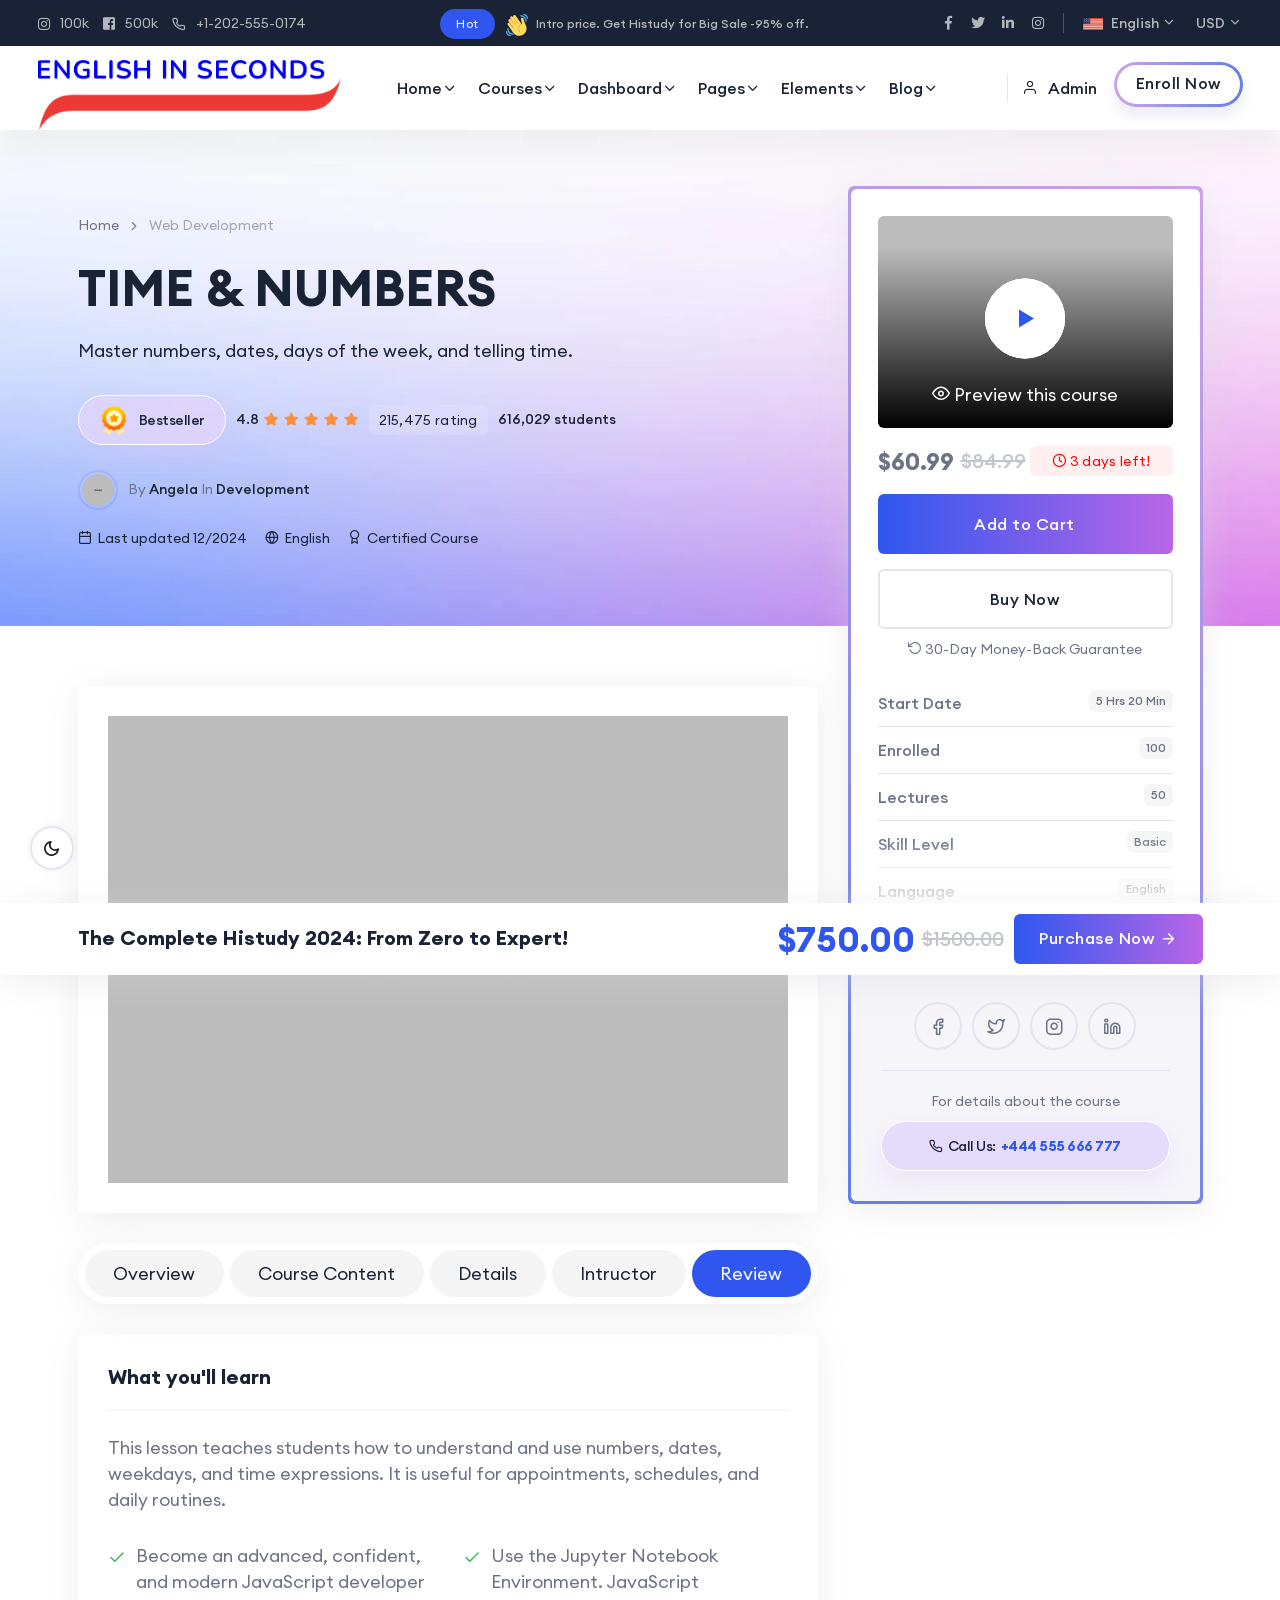
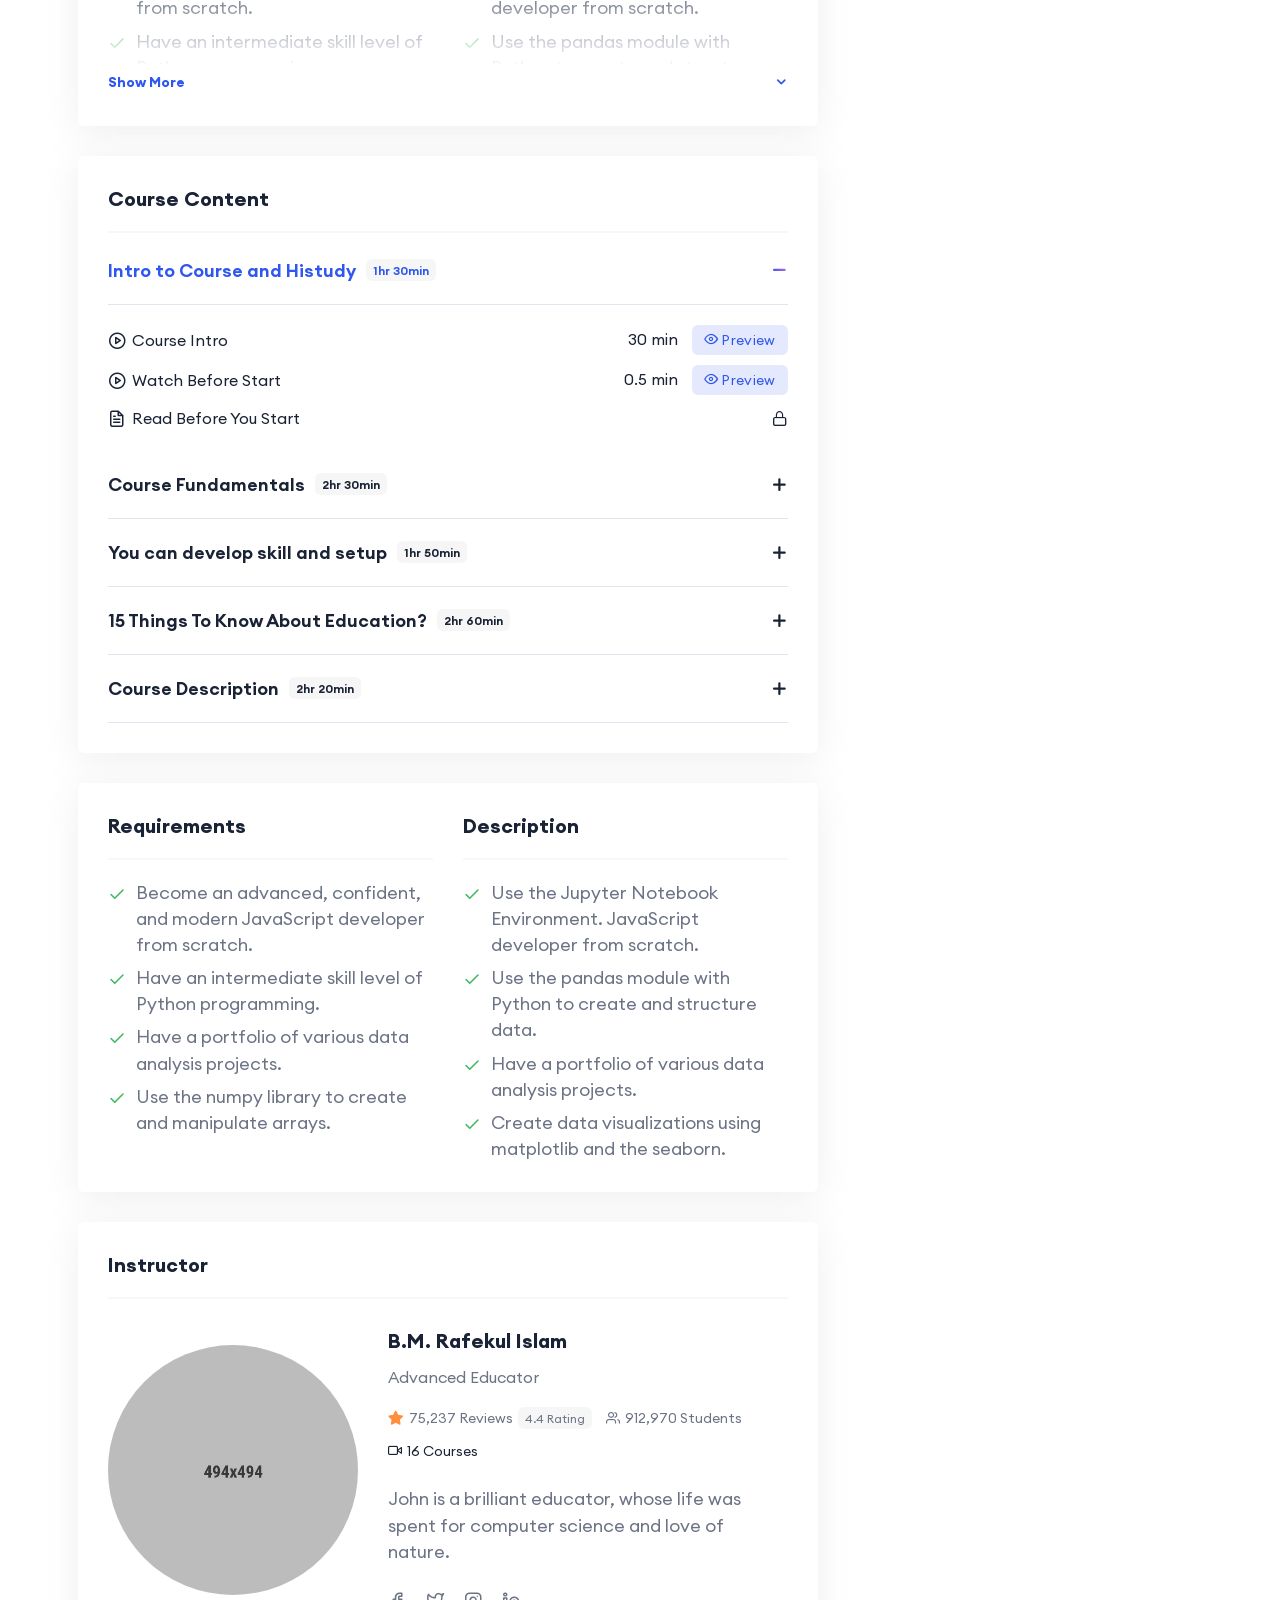
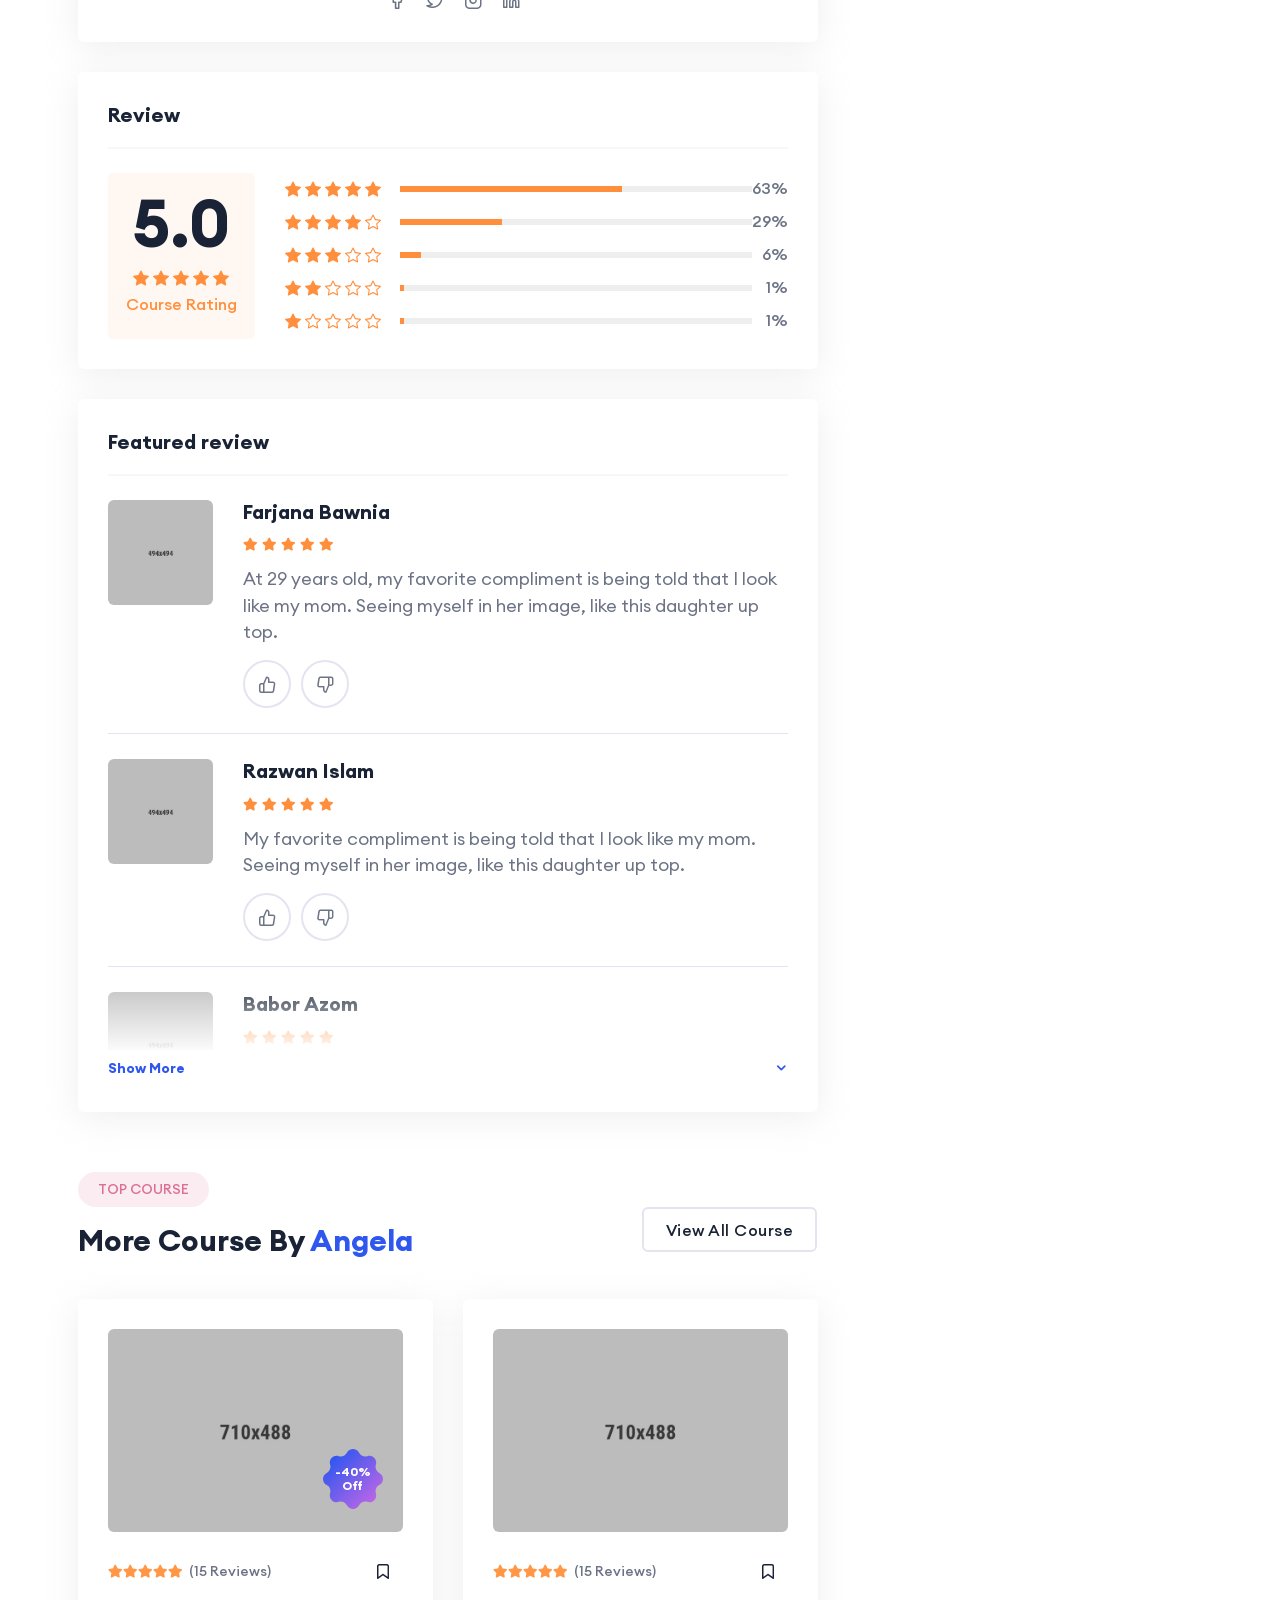
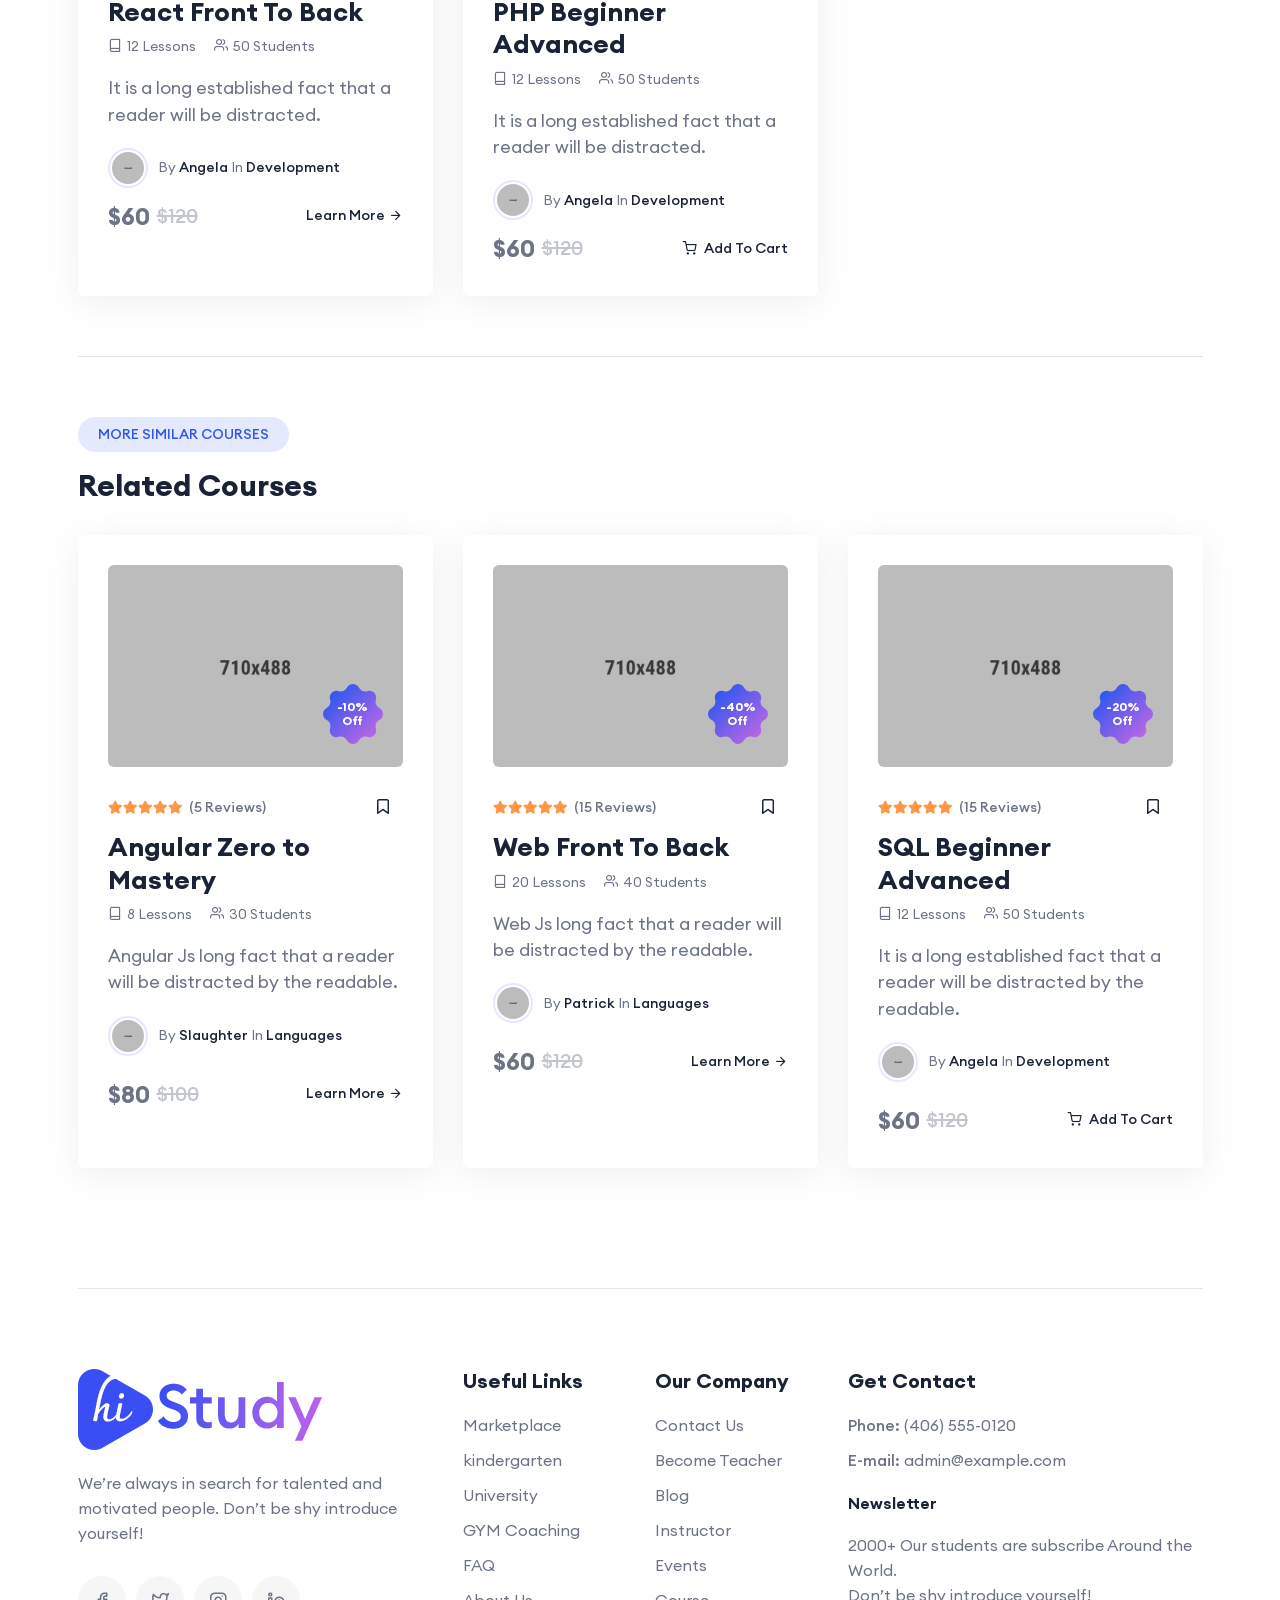
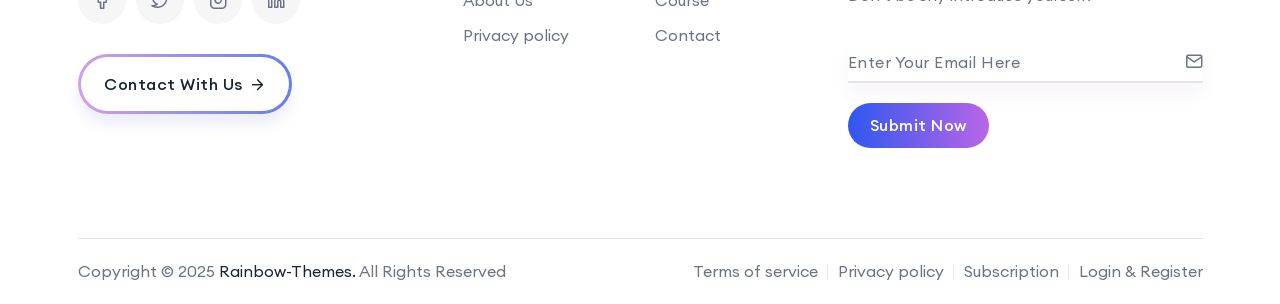
==== course-details.html @ e80c464a "0.0.0.3" ====
<!DOCTYPE html>
<html lang="en">

<head>
    <meta charset="utf-8">
    <meta http-equiv="x-ua-compatible" content="ie=edge">
    <title>Home - EIN</title>
    <meta name="robots" content="noindex, follow">
    <meta name="description" content="">
    <meta name="viewport" content="width=device-width, initial-scale=1, shrink-to-fit=no">

    <!-- Favicon -->
    <link rel="apple-touch-icon-precomposed" type="image/x-icon" href="assets/images/favicons/512.png" sizes="512x512" />
	<link rel="apple-touch-icon-precomposed" type="image/x-icon" href="assets/images/favicons/256.png" sizes="256x256" />
	<link rel="apple-touch-icon-precomposed" type="image/x-icon" href="assets/images/favicons/128.png" sizes="128x128" />
	<link rel="apple-touch-icon-precomposed" type="image/x-icon" href="assets/images/favicons/64.png" sizes="64x64" />
	<link rel="icon" type="image/png" href="assets/images/favicons/favicon.png" sizes="32x32">

    <!-- CSS
	============================================ -->
    <link rel="stylesheet" href="assets/css/vendor/bootstrap.min.css">
    <link rel="stylesheet" href="assets/css/vendor/slick.css">
    <link rel="stylesheet" href="assets/css/vendor/slick-theme.css">
    <link rel="stylesheet" href="assets/css/plugins/sal.css">
    <link rel="stylesheet" href="assets/css/plugins/feather.css">
    <link rel="stylesheet" href="assets/css/plugins/fontawesome.min.css">
    <link rel="stylesheet" href="assets/css/plugins/euclid-circulara.css">
    <link rel="stylesheet" href="assets/css/plugins/swiper.css">
    <link rel="stylesheet" href="assets/css/plugins/odometer.css">
    <link rel="stylesheet" href="assets/css/plugins/animation.css">
    <link rel="stylesheet" href="assets/css/plugins/bootstrap-select.min.css">
    <link rel="stylesheet" href="assets/css/plugins/jquery-ui.css">
    <link rel="stylesheet" href="assets/css/plugins/magnigy-popup.min.css">
    <link rel="stylesheet" href="assets/css/plugins/plyr.css">
    <link rel="stylesheet" href="assets/css/plugins/jodit.min.css">

    <link rel="stylesheet" href="assets/css/styles.css">
</head>

<body>

    <div id="my_switcher" class="my_switcher">
        <ul>
            <li>
                <a href="javascript: void(0);" data-theme="light" class="setColor light">
                    <img src="assets/images/about/sun-01.svg" alt="Sun images"><span title="Light Mode"> Light</span>
                </a>
            </li>
            <li>
                <a href="javascript: void(0);" data-theme="dark" class="setColor dark">
                    <img src="assets/images/about/vector.svg" alt="Vector Images"><span title="Dark Mode"> Dark</span>
                </a>
            </li>
        </ul>
    </div>

    <!-- Start Header Area -->
    <header class="rbt-header rbt-header-10">
        <div class="rbt-sticky-placeholder"></div>

        <!-- Start Header Top  -->
        <div class="rbt-header-top rbt-header-top-1 header-space-betwween bg-not-transparent bg-color-darker top-expended-activation">
            <div class="container-fluid">
                <div class="top-expended-wrapper">
                    <div class="top-expended-inner rbt-header-sec align-items-center ">
                        <div class="rbt-header-sec-col rbt-header-left d-none d-xl-block">
                            <div class="rbt-header-content">
                                <!-- Start Header Information List  -->
                                <div class="header-info">
                                    <ul class="rbt-information-list">
                                        <li>
                                            <a href="#"><i class="fab fa-instagram"></i>100k <span class="d-none d-xxl-block">Followers</span></a>
                                        </li>
                                        <li>
                                            <a href="#"><i class="fab fa-facebook-square"></i>500k <span class="d-none d-xxl-block">Followers</span></a>
                                        </li>
                                        <li>
                                            <a href="#"><i class="feather-phone"></i>+1-202-555-0174</a>
                                        </li>
                                    </ul>
                                </div>
                                <!-- End Header Information List  -->
                            </div>
                        </div>
                        <div class="rbt-header-sec-col rbt-header-center">
                            <div class="rbt-header-content justify-content-start justify-content-xl-center">
                                <div class="header-info">
                                    <div class="rbt-header-top-news">
                                        <div class="inner">
                                            <div class="content">
                                                <span class="rbt-badge variation-02 bg-color-primary color-white radius-round">Hot</span>
                                                <span class="news-text"><img src="assets/images/icons/hand-emojji.svg" alt="Hand Emojji Images"> Intro price. Get Histudy for Big Sale -95% off.</span>
                                            </div>
                                        </div>
                                    </div>
                                </div>
                            </div>
                        </div>
                        <div class="rbt-header-sec-col rbt-header-right mt_md--10 mt_sm--10">
                            <div class="rbt-header-content justify-content-start justify-content-lg-end">
                                <div class="header-info d-none d-xl-block">
                                    <ul class="social-share-transparent">
                                        <li>
                                            <a href="#"><i class="fab fa-facebook-f"></i></a>
                                        </li>
                                        <li>
                                            <a href="#"><i class="fab fa-twitter"></i></a>
                                        </li>
                                        <li>
                                            <a href="#"><i class="fab fa-linkedin-in"></i></a>
                                        </li>
                                        <li>
                                            <a href="#"><i class="fab fa-instagram"></i></a>
                                        </li>
                                    </ul>
                                </div>

                                <div class="rbt-separator d-none d-xl-block"></div>

                                <div class="header-info">
                                    <ul class="rbt-dropdown-menu switcher-language">
                                        <li class="has-child-menu">
                                            <a href="#">
                                                <img class="left-image" src="assets/images/icons/en-us.png" alt="Language Images">
                                                <span class="menu-item">English</span>
                                                <i class="right-icon feather-chevron-down"></i>
                                            </a>
                                            <ul class="sub-menu">
                                                <li>
                                                    <a href="#">
                                                        <img class="left-image" src="assets/images/icons/fr.png" alt="Language Images">
                                                        <span class="menu-item">Français</span>
                                                    </a>
                                                </li>
                                                <li>
                                                    <a href="#">
                                                        <img class="left-image" src="assets/images/icons/de.png" alt="Language Images">
                                                        <span class="menu-item">Deutsch</span>
                                                    </a>
                                                </li>
                                            </ul>
                                        </li>
                                    </ul>
                                </div>

                                <div class="header-info">
                                    <ul class="rbt-dropdown-menu currency-menu">
                                        <li class="has-child-menu">
                                            <a href="#">
                                                <span class="menu-item">USD</span>
                                                <i class="right-icon feather-chevron-down"></i>
                                            </a>
                                            <ul class="sub-menu hover-reverse">
                                                <li>
                                                    <a href="#">
                                                        <span class="menu-item">EUR</span>
                                                    </a>
                                                </li>
                                                <li>
                                                    <a href="#">
                                                        <span class="menu-item">GBP</span>
                                                    </a>
                                                </li>
                                            </ul>
                                        </li>
                                    </ul>
                                </div>
                            </div>
                        </div>
                    </div>
                    <div class="header-info">
                        <div class="top-bar-expended d-block d-lg-none">
                            <button class="topbar-expend-button rbt-round-btn"><i class="feather-plus"></i></button>
                        </div>
                    </div>
                </div>
            </div>
        </div>
        <!-- End Header Top  -->
        <div class="rbt-header-wrapper header-space-betwween header-sticky">
            <div class="container-fluid">
                <div class="mainbar-row rbt-navigation-center align-items-center">
                    <div class="header-left rbt-header-content">
                        <div class="header-info">
                            <div class="logo logo-dark">
                                <a href="index.html">
                                    <img src="assets/images/logo.png" alt="Education Logo Images">
                                </a>
                            </div>

                            <div class="logo d-none logo-light">
                                <a href="index.html">
                                    <img src="assets/images/dark/logo/logo-light.png" alt="Education Logo Images">
                                </a>
                            </div>
                        </div>
                    </div>

                    <div class="rbt-main-navigation d-none d-xl-block">
                        <nav class="mainmenu-nav">
                            <ul class="mainmenu">
                                <li class="with-megamenu has-menu-child-item position-static">
                                    <a href="#">Home <i class="feather-chevron-down"></i></a>
                                    <!-- Start Mega Menu  -->
                                    <div class="rbt-megamenu menu-skin-dark">
                                        <div class="wrapper">
                                            <div class="row row--15 home-plesentation-wrapper single-dropdown-menu-presentation">

                                                <!-- Start Single Demo  -->
                                                <div class="col-lg-12 col-xl-2 col-xxl-2 col-md-12 col-sm-12 col-12 single-mega-item">
                                                    <div class="demo-single">
                                                        <div class="inner">
                                                            <div class="thumbnail">
                                                                <a href="01-main-demo.html"><img src="assets/images/splash/demo/h1.jpg" alt="Demo Images"></a>
                                                            </div>
                                                            <div class="content">
                                                                <h4 class="title"><a href="01-main-demo.html">Home Demo <span class="btn-icon"><i class="feather-arrow-right"></i></span></a></h4>
                                                            </div>
                                                        </div>
                                                    </div>
                                                </div>
                                                <!-- End Single Demo  -->

                                                <!-- Start Single Demo  -->
                                                <div class="col-lg-12 col-xl-2 col-xxl-2 col-md-12 col-sm-12 col-12 single-mega-item">
                                                    <div class="demo-single">
                                                        <div class="inner">
                                                            <div class="thumbnail">
                                                                <a href="12-marketplace.html"><img src="assets/images/splash/demo/h12.jpg" alt="Demo Images"></a>
                                                            </div>
                                                            <div class="content">
                                                                <h4 class="title"><a href="12-marketplace.html">Marketplace <span class="btn-icon"><i class="feather-arrow-right"></i></span></a></h4>
                                                            </div>
                                                        </div>
                                                    </div>
                                                </div>
                                                <!-- End Single Demo  -->

                                                <!-- Start Single Demo  -->
                                                <div class="col-lg-12 col-xl-2 col-xxl-2 col-md-12 col-sm-12 col-12 single-mega-item">
                                                    <div class="demo-single">
                                                        <div class="inner">
                                                            <div class="thumbnail">
                                                                <a href="04-kindergarten.html"><img src="assets/images/splash/demo/h4.jpg" alt="Demo Images"></a>
                                                            </div>
                                                            <div class="content">
                                                                <h4 class="title"><a href="04-kindergarten.html">kindergarten <span class="btn-icon"><i class="feather-arrow-right"></i></span></a></h4>
                                                            </div>
                                                        </div>
                                                    </div>
                                                </div>
                                                <!-- End Single Demo  -->

                                                <!-- Start Single Demo  -->
                                                <div class="col-lg-12 col-xl-2 col-xxl-2 col-md-12 col-sm-12 col-12 single-mega-item">
                                                    <div class="demo-single">
                                                        <div class="inner">
                                                            <div class="thumbnail">
                                                                <a href="13-university-classic.html"><img src="assets/images/splash/demo/h13.jpg" alt="Demo Images"></a>
                                                            </div>
                                                            <div class="content">
                                                                <h4 class="title"><a href="13-university-classic.html">University Classic <span class="btn-icon"><i class="feather-arrow-right"></i></span></a></h4>
                                                            </div>
                                                        </div>
                                                    </div>
                                                </div>
                                                <!-- End Single Demo  -->

                                                <!-- Start Single Demo  -->
                                                <div class="col-lg-12 col-xl-2 col-xxl-2 col-md-12 col-sm-12 col-12 single-mega-item">
                                                    <div class="demo-single">
                                                        <div class="inner">
                                                            <div class="thumbnail">
                                                                <a href="14-home-elegant.html"><img src="assets/images/splash/demo/h14.jpg" alt="Demo Images"></a>
                                                            </div>
                                                            <div class="content">
                                                                <h4 class="title"><a href="14-home-elegant.html">Home Elegant <span class="btn-icon"><i class="feather-arrow-right"></i></span></a></h4>
                                                            </div>
                                                        </div>
                                                    </div>
                                                </div>
                                                <!-- End Single Demo  -->

                                                <!-- Start Single Demo  -->
                                                <div class="col-lg-12 col-xl-2 col-xxl-2 col-md-12 col-sm-12 col-12 single-mega-item">
                                                    <div class="demo-single">
                                                        <div class="inner">
                                                            <div class="thumbnail">
                                                                <a href="09-gym-coaching.html"><img src="assets/images/splash/demo/h9.jpg" alt="Demo Images"></a>
                                                            </div>
                                                            <div class="content">
                                                                <h4 class="title"><a href="09-gym-coaching.html">Gym Coaching <span class="btn-icon"><i class="feather-arrow-right"></i></span></a></h4>
                                                            </div>
                                                        </div>
                                                    </div>
                                                </div>
                                                <!-- End Single Demo  -->

                                                <!-- Start Single Demo  -->
                                                <div class="col-lg-12 col-xl-2 col-xxl-2 col-md-12 col-sm-12 col-12 single-mega-item">
                                                    <div class="demo-single">
                                                        <div class="inner">
                                                            <div class="thumbnail">
                                                                <a href="03-online-school.html"><img src="assets/images/splash/demo/h3.jpg" alt="Demo Images"></a>
                                                            </div>
                                                            <div class="content">
                                                                <h4 class="title"><a href="03-online-school.html">Online School <span class="btn-icon"><i class="feather-arrow-right"></i></span></a></h4>
                                                            </div>
                                                        </div>
                                                    </div>
                                                </div>
                                                <!-- End Single Demo  -->

                                                <!-- Start Single Demo  -->
                                                <div class="col-lg-12 col-xl-2 col-xxl-2 col-md-12 col-sm-12 col-12 single-mega-item">
                                                    <div class="demo-single">
                                                        <div class="inner">
                                                            <div class="thumbnail">
                                                                <a href="06-university-status.html"><img src="assets/images/splash/demo/h6.jpg" alt="Demo Images"></a>
                                                            </div>
                                                            <div class="content">
                                                                <h4 class="title"><a href="06-university-status.html">University Status <span class="btn-icon"><i class="feather-arrow-right"></i></span></a></h4>
                                                            </div>
                                                        </div>
                                                    </div>
                                                </div>
                                                <!-- End Single Demo  -->

                                                <!-- Start Single Demo  -->
                                                <div class="col-lg-12 col-xl-2 col-xxl-2 col-md-12 col-sm-12 col-12 single-mega-item">
                                                    <div class="demo-single">
                                                        <div class="inner">
                                                            <div class="thumbnail">
                                                                <a href="15-home-technology.html"><img src="assets/images/splash/demo/h15.jpg" alt="Demo Images"></a>
                                                            </div>
                                                            <div class="content">
                                                                <h4 class="title"><a href="15-home-technology.html">Home Technology <span class="btn-icon"><i class="feather-arrow-right"></i></span></a></h4>
                                                            </div>
                                                        </div>
                                                    </div>
                                                </div>
                                                <!-- End Single Demo  -->

                                                <!-- Start Single Demo  -->
                                                <div class="col-lg-12 col-xl-2 col-xxl-2 col-md-12 col-sm-12 col-12 single-mega-item">
                                                    <div class="demo-single">
                                                        <div class="inner">
                                                            <div class="thumbnail">
                                                                <a href="07-instructor-portfolio.html"><img src="assets/images/splash/demo/h7.jpg" alt="Demo Images"></a>
                                                            </div>
                                                            <div class="content">
                                                                <h4 class="title"><a href="07-instructor-portfolio.html">Instructor Portfolio <span class="btn-icon"><i class="feather-arrow-right"></i></span></a></h4>
                                                            </div>
                                                        </div>
                                                    </div>
                                                </div>
                                                <!-- End Single Demo  -->

                                                <!-- Start Single Demo  -->
                                                <div class="col-lg-12 col-xl-2 col-xxl-2 col-md-12 col-sm-12 col-12 single-mega-item">
                                                    <div class="demo-single">
                                                        <div class="inner">
                                                            <div class="thumbnail">
                                                                <a href="08-language-academy.html"><img src="assets/images/splash/demo/h8.jpg" alt="Demo Images"></a>
                                                            </div>
                                                            <div class="content">
                                                                <h4 class="title"><a href="08-language-academy.html">Language Academy <span class="btn-icon"><i class="feather-arrow-right"></i></span></a></h4>
                                                            </div>
                                                        </div>
                                                    </div>
                                                </div>
                                                <!-- End Single Demo  -->

                                                <!-- Start Single Demo  -->
                                                <div class="col-lg-12 col-xl-2 col-xxl-2 col-md-12 col-sm-12 col-12 single-mega-item">
                                                    <div class="demo-single">
                                                        <div class="inner">
                                                            <div class="thumbnail">
                                                                <a href="11-single-course.html"><img src="assets/images/splash/demo/h11.jpg" alt="Demo Images"></a>
                                                            </div>
                                                            <div class="content">
                                                                <h4 class="title"><a href="11-single-course.html">Single Course <span class="btn-icon"><i class="feather-arrow-right"></i></span></a></h4>
                                                            </div>
                                                        </div>
                                                    </div>
                                                </div>
                                                <!-- End Single Demo  -->

                                                <!-- Start Single Demo  -->
                                                <div class="col-lg-12 col-xl-2 col-xxl-2 col-md-12 col-sm-12 col-12 single-mega-item">
                                                    <div class="demo-single">
                                                        <div class="inner">
                                                            <div class="thumbnail">
                                                                <a href="10-online-course.html"><img src="assets/images/splash/demo/h10.jpg" alt="Demo Images"></a>
                                                            </div>
                                                            <div class="content">
                                                                <h4 class="title"><a href="10-online-course.html">Online Course <span class="btn-icon"><i class="feather-arrow-right"></i></span></a></h4>
                                                            </div>
                                                        </div>
                                                    </div>
                                                </div>
                                                <!-- End Single Demo  -->

                                                <!-- Start Single Demo  -->
                                                <div class="col-lg-12 col-xl-2 col-xxl-2 col-md-12 col-sm-12 col-12 single-mega-item">
                                                    <div class="demo-single">
                                                        <div class="inner">
                                                            <div class="thumbnail">
                                                                <a href="05-classic-lms.html"><img src="assets/images/splash/demo/h5.jpg" alt="Demo Images"></a>
                                                            </div>
                                                            <div class="content">
                                                                <h4 class="title"><a href="05-classic-lms.html">Classic Lms <span class="btn-icon"><i class="feather-arrow-right"></i></span></a></h4>
                                                            </div>
                                                        </div>
                                                    </div>
                                                </div>
                                                <!-- End Single Demo  -->

                                                <!-- Start Single Demo  -->
                                                <div class="col-lg-12 col-xl-2 col-xxl-2 col-md-12 col-sm-12 col-12 single-mega-item">
                                                    <div class="demo-single">
                                                        <div class="inner">
                                                            <div class="thumbnail">
                                                                <a href="02-course-school.html"><img src="assets/images/splash/demo/h2.jpg" alt="Demo Images"></a>
                                                            </div>
                                                            <div class="content">
                                                                <h4 class="title"><a href="02-course-school.html">Course School <span class="btn-icon"><i class="feather-arrow-right"></i></span></a></h4>
                                                            </div>
                                                        </div>
                                                    </div>
                                                </div>
                                                <!-- End Single Demo  -->

                                                <!-- Start Single Demo  -->
                                                <div class="col-lg-12 col-xl-2 col-xxl-2 col-md-12 col-sm-12 col-12 single-mega-item">
                                                    <div class="demo-single">
                                                        <div class="inner">
                                                            <div class="thumbnail">
                                                                <a href="16-udemy-affiliate.html"><img src="assets/images/splash/demo/h16.jpg" alt="Demo Images"></a>
                                                            </div>
                                                            <div class="content">
                                                                <h4 class="title"><a href="16-udemy-affiliate.html">Udemy Affiliate <span class="btn-icon"><i class="feather-arrow-right"></i></span></a></h4>
                                                            </div>
                                                        </div>
                                                    </div>
                                                </div>
                                                <!-- End Single Demo  -->

                                                <!-- Start Single Demo  -->
                                                <div class="col-lg-12 col-xl-2 col-xxl-2 col-md-12 col-sm-12 col-12 single-mega-item">
                                                    <div class="demo-single">
                                                        <div class="inner">
                                                            <span class="new-batch">New Added</span>
                                                            <div class="thumbnail">
                                                                <a href="17-online-academy.html"><img src="assets/images/splash/demo/h17.jpg" alt="Demo Images"></a>
                                                            </div>
                                                            <div class="content">
                                                                <h4 class="title"><a href="17-online-academy.html">Online Academy <span class="btn-icon"><i class="feather-arrow-right"></i></span></a></h4>
                                                            </div>
                                                        </div>
                                                    </div>
                                                </div>
                                                <!-- End Single Demo  -->

                                                <!-- Start Single Demo  -->
                                                <div class="col-lg-12 col-xl-2 col-xxl-2 col-md-12 col-sm-12 col-12 single-mega-item">
                                                    <div class="demo-single">
                                                        <div class="inner">
                                                            <span class="new-batch">New Added</span>
                                                            <div class="thumbnail">
                                                                <a href="18-instructors-coaches.html"><img src="assets/images/splash/demo/h18.jpg" alt="Demo Images"></a>
                                                            </div>
                                                            <div class="content">
                                                                <h4 class="title"><a href="18-instructors-coaches.html">Instructor Coaches <span class="btn-icon"><i class="feather-arrow-right"></i></span></a></h4>
                                                            </div>
                                                        </div>
                                                    </div>
                                                </div>
                                                <!-- End Single Demo  -->

                                                <!-- Start Single Demo  -->
                                                <div class="col-lg-12 col-xl-2 col-xxl-2 col-md-12 col-sm-12 col-12 single-mega-item">
                                                    <div class="demo-single">
                                                        <div class="inner">
                                                            <span class="new-batch">New Added</span>
                                                            <div class="thumbnail">
                                                                <a href="19-modern-university.html"><img src="assets/images/splash/demo/h19.jpg" alt="Demo Images"></a>
                                                            </div>
                                                            <div class="content">
                                                                <h4 class="title"><a href="19-modern-university.html">Modern University <span class="btn-icon"><i class="feather-arrow-right"></i></span></a></h4>
                                                            </div>
                                                        </div>
                                                    </div>
                                                </div>
                                                <!-- End Single Demo  -->

                                                <!-- Start Single Demo  -->
                                                <div class="col-lg-12 col-xl-2 col-xxl-2 col-md-12 col-sm-12 col-12 single-mega-item">
                                                    <div class="demo-single">
                                                        <div class="inner">
                                                            <span class="new-batch">New Added</span>
                                                            <div class="thumbnail">
                                                                <a href="20-multilingual.html"><img src="assets/images/splash/demo/h20.jpg" alt="Demo Images"></a>
                                                            </div>
                                                            <div class="content">
                                                                <h4 class="title"><a href="20-multilingual.html">Multilingual <span class="btn-icon"><i class="feather-arrow-right"></i></span></a></h4>
                                                            </div>
                                                        </div>
                                                    </div>
                                                </div>
                                                <!-- End Single Demo  -->

                                                <!-- Start Single Demo  -->
                                                <div class="col-lg-12 col-xl-2 col-xxl-2 col-md-12 col-sm-12 col-12 single-mega-item">
                                                    <div class="demo-single">
                                                        <div class="inner">
                                                            <span class="new-batch">New Added</span>
                                                            <div class="thumbnail">
                                                                <a href="21-art-design-school.html"><img src="assets/images/splash/demo/h21.jpg" alt="Demo Images"></a>
                                                            </div>
                                                            <div class="content">
                                                                <h4 class="title"><a href="21-art-design-school.html">Art Design School <span class="btn-icon"><i class="feather-arrow-right"></i></span></a></h4>
                                                            </div>
                                                        </div>
                                                    </div>
                                                </div>
                                                <!-- End Single Demo  -->

                                                <!-- Start Single Demo  -->
                                                <div class="col-lg-12 col-xl-2 col-xxl-2 col-md-12 col-sm-12 col-12 single-mega-item">
                                                    <div class="demo-single">
                                                        <div class="inner">
                                                            <span class="new-batch">New Added</span>
                                                            <div class="thumbnail">
                                                                <a href="22-wishlist.html"><img src="assets/images/splash/demo/h22.jpg" alt="Demo Images"></a>
                                                            </div>
                                                            <div class="content">
                                                                <h4 class="title"><a href="22-wishlist.html">Wishlist <span class="btn-icon"><i class="feather-arrow-right"></i></span></a></h4>
                                                            </div>
                                                        </div>
                                                    </div>
                                                </div>
                                                <!-- End Single Demo  -->

                                                <!-- Start Single Demo  -->
                                                <div class="col-lg-12 col-xl-2 col-xxl-2 col-md-12 col-sm-12 col-12 single-mega-item">
                                                    <div class="demo-single">
                                                        <div class="inner">
                                                            <span class="new-batch">New Added</span>
                                                            <div class="thumbnail">
                                                                <a href="23-coaching.html"><img src="assets/images/splash/demo/h23.jpg" alt="Demo Images"></a>
                                                            </div>
                                                            <div class="content">
                                                                <h4 class="title"><a href="23-coaching.html">Coaching <span class="btn-icon"><i class="feather-arrow-right"></i></span></a></h4>
                                                            </div>
                                                        </div>
                                                    </div>
                                                </div>
                                                <!-- End Single Demo  -->

                                                <!-- Start Single Demo  -->
                                                <div class="col-lg-12 col-xl-2 col-xxl-2 col-md-12 col-sm-12 col-12 single-mega-item">
                                                    <div class="demo-single">
                                                        <div class="inner">
                                                            <span class="new-batch">New Added</span>
                                                            <div class="thumbnail">
                                                                <a href="24-health-wellness-institute.html"><img src="assets/images/splash/demo/h24.jpg" alt="Demo Images"></a>
                                                            </div>
                                                            <div class="content">
                                                                <h4 class="title"><a href="24-health-wellness-institute.html">Health Institute <span class="btn-icon"><i class="feather-arrow-right"></i></span></a></h4>
                                                            </div>
                                                        </div>
                                                    </div>
                                                </div>
                                                <!-- End Single Demo  -->

                                                <!-- Start Single Demo  -->
                                                <div class="col-lg-12 col-xl-2 col-xxl-2 col-md-12 col-sm-12 col-12 single-mega-item">
                                                    <div class="demo-single">
                                                        <div class="inner">
                                                            <span class="new-batch">New Added</span>
                                                            <div class="thumbnail">
                                                                <a href="25-life-coach.html"><img src="assets/images/splash/demo/h25.jpg" alt="Demo Images"></a>
                                                            </div>
                                                            <div class="content">
                                                                <h4 class="title"><a href="25-life-coach.html">Life Coach <span class="btn-icon"><i class="feather-arrow-right"></i></span></a></h4>
                                                            </div>
                                                        </div>
                                                    </div>
                                                </div>
                                                <!-- End Single Demo  -->

                                                <!-- Start Single Demo  -->
                                                <div class="col-lg-12 col-xl-2 col-xxl-2 col-md-12 col-sm-12 col-12 single-mega-item">
                                                    <div class="demo-single">
                                                        <div class="inner">
                                                            <span class="new-batch">New Added</span>
                                                            <div class="thumbnail">
                                                                <a href="26-islamic-center.html"><img src="assets/images/splash/demo/h26.jpg" alt="Demo Images"></a>
                                                            </div>
                                                            <div class="content">
                                                                <h4 class="title"><a href="26-islamic-center.html">Islamic Center <span class="btn-icon"><i class="feather-arrow-right"></i></span></a></h4>
                                                            </div>
                                                        </div>
                                                    </div>
                                                </div>
                                                <!-- End Single Demo  -->

                                                <!-- Start Single Demo  -->
                                                <div class="col-lg-12 col-xl-2 col-xxl-2 col-md-12 col-sm-12 col-12 single-mega-item coming-soon">
                                                    <div class="demo-single">
                                                        <div class="inner disable">
                                                            <div class="thumbnail">
                                                                <a href="#"><img src="assets/images/splash/demo/coming-soon-1.png" alt="Demo Images"></a>
                                                            </div>
                                                            <div class="content">
                                                                <h4 class="title"><a href="#">Coming Soon <span class="btn-icon"><i class="feather-arrow-right"></i></span></a>
                                                                </h4>
                                                            </div>
                                                        </div>
                                                    </div>
                                                </div>
                                                <!-- End Single Demo  -->

                                                <!-- Start Single Demo  -->
                                                <div class="col-lg-12 col-xl-2 col-xxl-2 col-md-12 col-sm-12 col-12 single-mega-item coming-soon">
                                                    <div class="demo-single">
                                                        <div class="inner disable">
                                                            <div class="thumbnail">
                                                                <a href="#"><img src="assets/images/splash/demo/coming-soon-2.png" alt="Demo Images"></a>
                                                            </div>
                                                            <div class="content">
                                                                <h4 class="title"><a href="#">Coming Soon <span class="btn-icon"><i class="feather-arrow-right"></i></span></a>
                                                                </h4>
                                                            </div>
                                                        </div>
                                                    </div>
                                                </div>
                                                <!-- End Single Demo  -->

                                                <!-- Start Single Demo  -->
                                                <div class="col-lg-12 col-xl-2 col-xxl-2 col-md-12 col-sm-12 col-12 single-mega-item coming-soon">
                                                    <div class="demo-single">
                                                        <div class="inner disable">
                                                            <div class="thumbnail">
                                                                <a href="#"><img src="assets/images/splash/demo/coming-soon-3.png" alt="Demo Images"></a>
                                                            </div>
                                                            <div class="content">
                                                                <h4 class="title"><a href="#">Coming Soon <span class="btn-icon"><i class="feather-arrow-right"></i></span></a>
                                                                </h4>
                                                            </div>
                                                        </div>
                                                    </div>
                                                </div>
                                                <!-- End Single Demo  -->

                                                <!-- Start Single Demo  -->
                                                <div class="col-lg-12 col-xl-2 col-xxl-2 col-md-12 col-sm-12 col-12 single-mega-item coming-soon">
                                                    <div class="demo-single">
                                                        <div class="inner disable">
                                                            <div class="thumbnail">
                                                                <a href="#"><img src="assets/images/splash/demo/coming-soon-1.png" alt="Demo Images"></a>
                                                            </div>
                                                            <div class="content">
                                                                <h4 class="title"><a href="#">Coming Soon <span class="btn-icon"><i class="feather-arrow-right"></i></span></a>
                                                                </h4>
                                                            </div>
                                                        </div>
                                                    </div>
                                                </div>
                                                <!-- End Single Demo  -->

                                                <div class="load-demo-btn-wrap">
                                                    <div class="load-demo-btn text-center">
                                                        <span class="color-white b3">Scroll to view more <svg xmlns="http://www.w3.org/2000/svg" width="16" height="16" fill="currentColor" class="bi bi-arrow-down-up" viewBox="0 0 16 16">
                                    <path fill-rule="evenodd" d="M11.5 15a.5.5 0 0 0 .5-.5V2.707l3.146 3.147a.5.5 0 0 0 .708-.708l-4-4a.5.5 0 0 0-.708 0l-4 4a.5.5 0 1 0 .708.708L11 2.707V14.5a.5.5 0 0 0 .5.5zm-7-14a.5.5 0 0 1 .5.5v11.793l3.146-3.147a.5.5 0 0 1 .708.708l-4 4a.5.5 0 0 1-.708 0l-4-4a.5.5 0 0 1 .708-.708L4 13.293V1.5a.5.5 0 0 1 .5-.5z"/>
                                  </svg></span>
                                                    </div>
                                                </div>

                                            </div>
                                        </div>
                                    </div>
                                    <!-- End Mega Menu  -->
                                </li>

                                <li class="with-megamenu has-menu-child-item">
                                    <a href="#">Courses <i class="feather-chevron-down"></i></a>
                                    <!-- Start Mega Menu  -->
                                    <div class="rbt-megamenu grid-item-2">
                                        <div class="wrapper">
                                            <div class="row">
                                                <div class="col-lg-12">
                                                    <div class="mega-top-banner">
                                                        <div class="content">
                                                            <h4 class="title">Developer hub</h4>
                                                            <p class="description">Start building fast, with code samples, key resources and more.</p>
                                                        </div>
                                                    </div>
                                                </div>
                                            </div>
                                            <div class="row row--15">
                                                <div class="col-lg-12 col-xl-6 col-xxl-6 single-mega-item">
                                                    <h3 class="rbt-short-title">Course Layout</h3>
                                                    <ul class="mega-menu-item">
                                                        <li><a href="course-filter-one-toggle.html">Filter One Toggle</a></li>
                                                        <li><a href="course-filter-one-open.html">Filter One Open</a></li>
                                                        <li><a href="course-filter-two-toggle.html">Filter Two Toggle</a></li>
                                                        <li><a href="course-filter-two-open.html">Filter Two Open</a></li>
                                                        <li><a href="course-with-tab.html">Course With Tab</a></li>
                                                        <li><a href="course-with-tab-two.html">Course With Tab Two</a></li>
                                                        <li><a href="course-card-2.html">Course Card Two</a></li>
                                                        <li><a href="course-card-3.html">Course Card Three</a></li>
                                                        <li><a href="course-masonry.html">Course Masonry</a></li>
                                                        <li><a href="course-with-sidebar.html">Course With Sidebar</a></li>
                                                    </ul>
                                                </div>
                                                <div class="col-lg-12 col-xl-6 col-xxl-6 single-mega-item">
                                                    <h3 class="rbt-short-title">Course Layout</h3>
                                                    <ul class="mega-menu-item">
                                                        <li><a href="lessons.html">Course Details</a></li>
                                                        <li><a href="course-details-2.html">Course Details Two</a></li>
                                                        <li><a href="course-details-3.html">Course Details Three <span class="rbt-badge-card">New</span></a></li>
                                                        <li><a href="course-details-4.html">Course Details Four <span class="rbt-badge-card">New</span></a></li>
                                                        <li><a href="course-details-5.html">Course Details Five <span class="rbt-badge-card">New</span></a></li>
                                                        <li><a href="course-details-6.html">Course Details Six <span class="rbt-badge-card">New</span></a></li>
                                                        <li><a href="course-details-7.html">Course Details Seven <span class="rbt-badge-card">New</span></a></li>
                                                        <li><a href="course-details-8.html">Course Details Eight <span class="rbt-badge-card">New</span></a></li>
                                                        <li><a href="lesson.html">Course Lesson <span class="rbt-badge-card">New</span></a></li>
                                                        <li><a href="create-course.html">Create Course <span class="rbt-badge-card">New</span></a></li>
                                                    </ul>
                                                </div>
                                            </div>
                                            <div class="row">
                                                <div class="col-lg-12">
                                                    <ul class="nav-quick-access">
                                                        <li><a href="#"><i class="feather-folder-minus"></i> Quick Start Guide</a></li>
                                                        <li><a href="#"><i class="feather-folder-minus"></i> For Open Source</a></li>
                                                        <li><a href="#"><i class="feather-folder-minus"></i> API Status</a></li>
                                                        <li><a href="#"><i class="feather-folder-minus"></i> Support</a></li>
                                                    </ul>
                                                </div>
                                            </div>
                                        </div>
                                    </div>
                                    <!-- End Mega Menu  -->
                                </li>

                                <li class="has-dropdown has-menu-child-item">
                                    <a href="#">Dashboard
                                        <i class="feather-chevron-down"></i>
                                    </a>
                                    <ul class="submenu">
                                        <li class="has-dropdown"><a href="#">Instructor Dashboard</a>
                                            <ul class="submenu">
                                                <li><a href="instructor-dashboard.html">Dashboard</a></li>
                                                <li><a href="instructor-profile.html">Profile</a></li>
                                                <li><a href="instructor-enrolled-courses.html">Enrolled Courses</a></li>
                                                <li><a href="instructor-wishlist.html">Wishlist</a></li>
                                                <li><a href="instructor-reviews.html">Reviews</a></li>
                                                <li><a href="instructor-my-quiz-attempts.html">My Quiz Attempts</a></li>
                                                <li><a href="instructor-order-history.html">Order History</a></li>
                                                <li><a href="instructor-course.html">My Course</a></li>
                                                <li><a href="instructor-announcements.html">Announcements</a></li>
                                                <li><a href="instructor-quiz-attempts.html">Quiz Attempts</a></li>
                                                <li><a href="instructor-assignments.html">Assignments</a></li>
                                                <li><a href="instructor-settings.html">Settings</a></li>
                                            </ul>
                                        </li>
                                        <li class="has-dropdown"><a href="#">Student Dashboard</a>
                                            <ul class="submenu">
                                                <li><a href="student-dashboard.html">Dashboard</a></li>
                                                <li><a href="student-profile.html">Profile</a></li>
                                                <li><a href="student-enrolled-courses.html">Enrolled Courses</a></li>
                                                <li><a href="student-wishlist.html">Wishlist</a></li>
                                                <li><a href="student-reviews.html">Reviews</a></li>
                                                <li><a href="student-my-quiz-attempts.html">My Quiz Attempts</a></li>
                                                <li><a href="student-order-history.html">Order History</a></li>
                                                <li><a href="student-settings.html">Settings</a></li>
                                            </ul>
                                        </li>
                                    </ul>
                                </li>

                                <li class="with-megamenu has-menu-child-item position-static">
                                    <a href="#">Pages <i class="feather-chevron-down"></i></a>
                                    <!-- Start Mega Menu  -->
                                    <div class="rbt-megamenu grid-item-4">
                                        <div class="wrapper">
                                            <div class="row row--15">
                                                <div class="col-lg-12 col-xl-3 col-xxl-3 single-mega-item">
                                                    <h3 class="rbt-short-title">Get Started</h3>
                                                    <ul class="mega-menu-item">
                                                        <li><a href="about-us-01.html">About Us</a></li>
                                                        <li><a href="about-us-02.html">About Us 02</a></li>
                                                        <li><a href="event-grid.html">Event Grid</a></li>
                                                        <li><a href="event-list.html">Event List</a></li>
                                                        <li><a href="event-sidebar.html">Event Sidebar</a></li>
                                                        <li><a href="event-details.html">Event Details</a></li>
                                                        <li><a href="academy-gallery.html">Academy Gallery</a></li>
                                                        <li><a href="admission-guide.html">Admission Guide</a></li>
                                                    </ul>
                                                </div>

                                                <div class="col-lg-12 col-xl-3 col-xxl-3 single-mega-item">
                                                    <h3 class="rbt-short-title">Get Started</h3>
                                                    <ul class="mega-menu-item">
                                                        <li><a href="profile.html">Profile</a></li>
                                                        <li><a href="contact.html">Contact Us</a></li>
                                                        <li><a href="become-a-teacher.html">Become a Teacher</a></li>
                                                        <li><a href="instructor.html">Instructor</a></li>
                                                        <li><a href="faqs.html">FAQS</a></li>
                                                        <li><a href="privacy-policy.html">Privacy Policy</a></li>
                                                        <li><a href="404.html">404 Page</a></li>
                                                        <li><a href="maintenance.html">Maintenance</a></li>
                                                    </ul>
                                                </div>

                                                <div class="col-lg-12 col-xl-3 col-xxl-3 single-mega-item">
                                                    <h3 class="rbt-short-title">Shop Pages</h3>
                                                    <ul class="mega-menu-item">
                                                        <li><a href="shop.html">Shop <span class="rbt-badge-card">Sale Anything</span></a></li>
                                                        <li><a href="single-product.html">Single Product</a></li>
                                                        <li><a href="cart.html">Cart Page</a></li>
                                                        <li><a href="checkout.html">Checkout</a></li>
                                                        <li><a href="wishlist.html">Wishlist Page</a></li>
                                                        <li><a href="my-account.html">My Acount</a></li>
                                                        <li><a href="login.html">Login & Register</a></li>
                                                        <li><a href="subscription.html">Subscription</a></li>
                                                    </ul>
                                                </div>
                                                <div class="col-lg-12 col-xl-3 col-xxl-3 single-mega-item">
                                                    <div class="mega-category-item">
                                                        <!-- Start Single Category  -->
                                                        <div class="nav-category-item">
                                                            <div class="thumbnail">
                                                                <div class="image"><img src="assets/images/course/category-2.png" alt="Course images"></div>
                                                                <a href="course-filter-one-toggle.html">
                                                                    <span>Online Education</span>
                                                                    <i class="feather-chevron-right"></i>
                                                                </a>
                                                            </div>
                                                        </div>
                                                        <!-- End Single Category  -->

                                                        <!-- Start Single Category  -->
                                                        <div class="nav-category-item">
                                                            <div class="thumbnail">
                                                                <div class="image"><img src="assets/images/course/category-1.png" alt="Course images"></div>
                                                                <a href="course-filter-one-toggle.html">
                                                                    <span>Language Club</span>
                                                                    <i class="feather-chevron-right"></i>
                                                                </a>
                                                            </div>
                                                        </div>
                                                        <!-- End Single Category  -->

                                                        <!-- Start Single Category  -->
                                                        <div class="nav-category-item">
                                                            <div class="thumbnail">
                                                                <div class="image"><img src="assets/images/course/category-4.png" alt="Course images"></div>
                                                                <a href="course-filter-one-toggle.html">
                                                                    <span>University Status</span>
                                                                    <i class="feather-chevron-right"></i>
                                                                </a>
                                                            </div>
                                                        </div>
                                                        <!-- End Single Category  -->

                                                        <!-- Start Single Category  -->
                                                        <div class="nav-category-item">
                                                            <div class="thumbnail">
                                                                <a href="course-filter-one-toggle.html">
                                                                    <span>Course School</span>
                                                                    <i class="feather-chevron-right"></i>
                                                                </a>
                                                            </div>
                                                        </div>
                                                        <!-- End Single Category  -->

                                                        <!-- Start Single Category  -->
                                                        <div class="nav-category-item">
                                                            <div class="thumbnail">
                                                                <div class="image"><img src="assets/images/course/category-9.png" alt="Course images"></div>
                                                                <a href="course-filter-one-toggle.html">
                                                                    <span>Academy</span>
                                                                    <i class="feather-chevron-right"></i>
                                                                </a>
                                                            </div>
                                                        </div>
                                                        <!-- End Single Category  -->

                                                    </div>
                                                </div>
                                            </div>
                                        </div>
                                    </div>
                                    <!-- End Mega Menu  -->
                                </li>

                                <li class="with-megamenu has-menu-child-item position-static">
                                    <a href="#">Elements <i class="feather-chevron-down"></i></a>
                                    <!-- Start Mega Menu  -->
                                    <div class="rbt-megamenu grid-item-3">
                                        <div class="wrapper">
                                            <div class="row row--15 single-dropdown-menu-presentation">
                                                <div class="col-lg-4 col-xxl-4 single-mega-item">
                                                    <ul class="mega-menu-item">
                                                        <li><a href="style-guide.html">Style Guide <span class="rbt-badge-card">Hot</span></a></li>
                                                        <li><a href="accordion.html">Accordion</a></li>
                                                        <li><a href="advancetab.html">Advance Tab</a></li>
                                                        <li><a href="about.html">About <span class="rbt-badge-card">New</span></a></li>
                                                        <li><a href="brand.html">Brand</a></li>
                                                        <li><a href="button.html">Button</a></li>
                                                        <li><a href="badge.html">Badge</a></li>
                                                        <li><a href="card.html">Card</a></li>
                                                        <li><a href="#">& More Coming</a></li>
                                                    </ul>
                                                </div>

                                                <div class="col-lg-4 col-xxl-4 single-mega-item">
                                                    <ul class="mega-menu-item">
                                                        <li><a href="call-to-action.html">Call To Action</a></li>
                                                        <li><a href="counterup.html">Counter</a></li>
                                                        <li><a href="category.html">Categories</a></li>
                                                        <li><a href="header.html">Header Style</a></li>
                                                        <li><a href="newsletter.html">Newsletter</a></li>
                                                        <li><a href="team.html">Team</a></li>
                                                        <li><a href="social.html">Social</a></li>
                                                        <li><a href="list-style.html">List Style</a></li>
                                                        <li><a href="#">& More Coming</a></li>
                                                    </ul>
                                                </div>

                                                <div class="col-lg-4 col-xxl-4 single-mega-item">
                                                    <ul class="mega-menu-item">
                                                        <li><a href="gallery.html">Gallery</a></li>
                                                        <li><a href="pricing.html">Pricing</a></li>
                                                        <li><a href="progressbar.html">Progressbar</a></li>
                                                        <li><a href="testimonial.html">Testimonial</a></li>
                                                        <li><a href="service.html">Service</a></li>
                                                        <li><a href="split.html">Split Area</a></li>
                                                        <li><a href="search.html">Search Style</a></li>
                                                        <li><a href="instagram.html">Instagram Style</a></li>
                                                        <li><a href="#">& More Coming</a></li>
                                                    </ul>
                                                </div>

                                            </div>
                                            <div class="row">
                                                <div class="col-lg-12">
                                                    <div class="btn-wrapper">
                                                        <a class="rbt-btn btn-gradient hover-icon-reverse square btn-xl w-100 text-center mt--30 hover-transform-none" href="#">
                                                            <span class="icon-reverse-wrapper">
                                        <span class="btn-text">Visit Histudy Template</span>
                                                            <span class="btn-icon"><i class="feather-arrow-right"></i></span>
                                                            <span class="btn-icon"><i class="feather-arrow-right"></i></span>
                                                            </span>
                                                        </a>
                                                    </div>
                                                </div>
                                            </div>
                                        </div>
                                    </div>
                                    <!-- End Mega Menu  -->
                                </li>

                                <li class="with-megamenu has-menu-child-item position-static">
                                    <a href="#">Blog <i class="feather-chevron-down"></i></a>
                                    <!-- Start Mega Menu  -->
                                    <div class="rbt-megamenu grid-item-3">
                                        <div class="wrapper">
                                            <div class="row row--15">
                                                <div class="col-lg-12 col-xl-4 col-xxl-4 single-mega-item">
                                                    <h3 class="rbt-short-title">Blog Styles</h3>
                                                    <ul class="mega-menu-item">
                                                        <li><a href="blog-list.html">Blog List</a></li>
                                                        <li><a href="blog.html">Blog Grid</a></li>
                                                        <li><a href="blog-grid-minimal.html">Blog Grid Minimal</a></li>
                                                        <li><a href="blog-with-sidebar.html">Blog With Sidebar</a></li>
                                                        <li><a href="blog-details.html">Blog Details</a></li>
                                                        <li><a href="post-format-standard.html">Post Format Standard</a></li>
                                                        <li><a href="post-format-gallery.html">Post Format Gallery</a></li>
                                                    </ul>
                                                </div>

                                                <div class="col-lg-12 col-xl-4 col-xxl-4 single-mega-item">
                                                    <h3 class="rbt-short-title">Get Started</h3>
                                                    <ul class="mega-menu-item">
                                                        <li><a href="post-format-quote.html">Post Format Quote</a></li>
                                                        <li><a href="post-format-audio.html">Post Format Audio</a></li>
                                                        <li><a href="post-format-video.html">Post Format Video</a></li>
                                                        <li><a href="#">Media Under Title <span class="rbt-badge-card">Coming</span></a></li>
                                                        <li><a href="#">Sticky Sidebar <span class="rbt-badge-card">Coming</span></a></li>
                                                        <li><a href="#">Auto Masonry <span class="rbt-badge-card">Coming</span></a></li>
                                                        <li><a href="#">Meta Overlaid <span class="rbt-badge-card">Coming</span></a></li>
                                                    </ul>
                                                </div>

                                                <div class="col-lg-12 col-xl-4 col-xxl-4 single-mega-item">
                                                    <div class="rbt-ads-wrapper">
                                                        <a class="d-block" href="#"><img src="assets/images/service/mobile-cat.jpg" alt="Education Images"></a>
                                                    </div>
                                                </div>
                                            </div>
                                        </div>
                                    </div>
                                    <!-- End Mega Menu  -->
                                </li>
                            </ul>
                        </nav>
                    </div>

                    <div class="header-right">

                        <!-- Navbar Icons -->
                        <ul class="quick-access">
                            <li class="account-access rbt-user-wrapper d-none d-xl-block">
                                <a href="#"><i class="feather-user"></i>Admin</a>
                                <div class="rbt-user-menu-list-wrapper">
                                    <div class="inner">
                                        <div class="rbt-admin-profile">
                                            <div class="admin-thumbnail">
                                                <img src="assets/images/team/avatar.jpg" alt="User Images">
                                            </div>
                                            <div class="admin-info">
                                                <span class="name">RainbowIT</span>
                                                <a class="rbt-btn-link color-primary" href="profile.html">View Profile</a>
                                            </div>
                                        </div>
                                        <ul class="user-list-wrapper">
                                            <li>
                                                <a href="instructor-dashboard.html">
                                                    <i class="feather-home"></i>
                                                    <span>My Dashboard</span>
                                                </a>
                                            </li>
                                            <li>
                                                <a href="#">
                                                    <i class="feather-bookmark"></i>
                                                    <span>Bookmark</span>
                                                </a>
                                            </li>
                                            <li>
                                                <a href="instructor-enrolled-courses.html">
                                                    <i class="feather-shopping-bag"></i>
                                                    <span>Enrolled Courses</span>
                                                </a>
                                            </li>
                                            <li>
                                                <a href="instructor-wishlist.html">
                                                    <i class="feather-heart"></i>
                                                    <span>Wishlist</span>
                                                </a>
                                            </li>
                                            <li>
                                                <a href="instructor-reviews.html">
                                                    <i class="feather-star"></i>
                                                    <span>Reviews</span>
                                                </a>
                                            </li>
                                            <li>
                                                <a href="instructor-my-quiz-attempts.html">
                                                    <i class="feather-list"></i>
                                                    <span>My Quiz Attempts</span>
                                                </a>
                                            </li>
                                            <li>
                                                <a href="instructor-order-history.html">
                                                    <i class="feather-clock"></i>
                                                    <span>Order History</span>
                                                </a>
                                            </li>
                                            <li>
                                                <a href="instructor-quiz-attempts.html">
                                                    <i class="feather-message-square"></i>
                                                    <span>Question & Answer</span>
                                                </a>
                                            </li>
                                        </ul>
                                        <hr class="mt--10 mb--10">
                                        <ul class="user-list-wrapper">
                                            <li>
                                                <a href="#">
                                                    <i class="feather-book-open"></i>
                                                    <span>Getting Started</span>
                                                </a>
                                            </li>
                                        </ul>
                                        <hr class="mt--10 mb--10">
                                        <ul class="user-list-wrapper">
                                            <li>
                                                <a href="instructor-settings.html">
                                                    <i class="feather-settings"></i>
                                                    <span>Settings</span>
                                                </a>
                                            </li>
                                            <li>
                                                <a href="index.html">
                                                    <i class="feather-log-out"></i>
                                                    <span>Logout</span>
                                                </a>
                                            </li>
                                        </ul>
                                    </div>
                                </div>
                            </li>

                            <li class="access-icon rbt-user-wrapper d-block d-xl-none">
                                <a class="rbt-round-btn" href="#"><i class="feather-user"></i></a>
                                <div class="rbt-user-menu-list-wrapper">
                                    <div class="inner">
                                        <div class="rbt-admin-profile">
                                            <div class="admin-thumbnail">
                                                <img src="assets/images/team/avatar.jpg" alt="User Images">
                                            </div>
                                            <div class="admin-info">
                                                <span class="name">RainbowIT</span>
                                                <a class="rbt-btn-link color-primary" href="profile.html">View Profile</a>
                                            </div>
                                        </div>
                                        <ul class="user-list-wrapper">
                                            <li>
                                                <a href="instructor-dashboard.html">
                                                    <i class="feather-home"></i>
                                                    <span>My Dashboard</span>
                                                </a>
                                            </li>
                                            <li>
                                                <a href="#">
                                                    <i class="feather-bookmark"></i>
                                                    <span>Bookmark</span>
                                                </a>
                                            </li>
                                            <li>
                                                <a href="instructor-enrolled-courses.html">
                                                    <i class="feather-shopping-bag"></i>
                                                    <span>Enrolled Courses</span>
                                                </a>
                                            </li>
                                            <li>
                                                <a href="instructor-wishlist.html">
                                                    <i class="feather-heart"></i>
                                                    <span>Wishlist</span>
                                                </a>
                                            </li>
                                            <li>
                                                <a href="instructor-reviews.html">
                                                    <i class="feather-star"></i>
                                                    <span>Reviews</span>
                                                </a>
                                            </li>
                                            <li>
                                                <a href="instructor-my-quiz-attempts.html">
                                                    <i class="feather-list"></i>
                                                    <span>My Quiz Attempts</span>
                                                </a>
                                            </li>
                                            <li>
                                                <a href="instructor-order-history.html">
                                                    <i class="feather-clock"></i>
                                                    <span>Order History</span>
                                                </a>
                                            </li>
                                            <li>
                                                <a href="instructor-quiz-attempts.html">
                                                    <i class="feather-message-square"></i>
                                                    <span>Question & Answer</span>
                                                </a>
                                            </li>
                                        </ul>
                                        <hr class="mt--10 mb--10">
                                        <ul class="user-list-wrapper">
                                            <li>
                                                <a href="#">
                                                    <i class="feather-book-open"></i>
                                                    <span>Getting Started</span>
                                                </a>
                                            </li>
                                        </ul>
                                        <hr class="mt--10 mb--10">
                                        <ul class="user-list-wrapper">
                                            <li>
                                                <a href="instructor-settings.html">
                                                    <i class="feather-settings"></i>
                                                    <span>Settings</span>
                                                </a>
                                            </li>
                                            <li>
                                                <a href="index.html">
                                                    <i class="feather-log-out"></i>
                                                    <span>Logout</span>
                                                </a>
                                            </li>
                                        </ul>
                                    </div>
                                </div>
                            </li>

                        </ul>

                        <div class="rbt-btn-wrapper d-none d-xl-block">
                            <a class="rbt-btn rbt-marquee-btn marquee-auto btn-border-gradient radius-round btn-sm hover-transform-none" href="#">
                                <span data-text="Enroll Now">Enroll Now</span>
                            </a>
                        </div>

                        <!-- Start Mobile-Menu-Bar -->
                        <div class="mobile-menu-bar d-block d-xl-none">
                            <div class="hamberger">
                                <button class="hamberger-button rbt-round-btn">
                                    <i class="feather-menu"></i>
                                </button>
                            </div>
                        </div>
                        <!-- Start Mobile-Menu-Bar -->

                    </div>
                </div>
            </div>
            <!-- Start Search Dropdown  -->
            <div class="rbt-search-dropdown">
                <div class="wrapper">
                    <div class="row">
                        <div class="col-lg-12">
                            <form action="#">
                                <input type="text" placeholder="What are you looking for?">
                                <div class="submit-btn">
                                    <a class="rbt-btn btn-gradient btn-md" href="#">Search</a>
                                </div>
                            </form>
                        </div>
                    </div>

                    <div class="rbt-separator-mid">
                        <hr class="rbt-separator m-0">
                    </div>

                    <div class="row g-4 pt--30 pb--60">
                        <div class="col-lg-12">
                            <div class="section-title">
                                <h5 class="rbt-title-style-2">Our Top Course</h5>
                            </div>
                        </div>

                        <!-- Start Single Card  -->
                        <div class="col-lg-3 col-md-4 col-sm-6 col-12">
                            <div class="rbt-card variation-01 rbt-hover">
                                <div class="rbt-card-img">
                                    <a href="lessons.html">
                                        <img src="assets/images/course/course-online-01.jpg" alt="Card image">
                                    </a>
                                </div>
                                <div class="rbt-card-body">
                                    <h5 class="rbt-card-title"><a href="lessons.html">React Js</a>
                                    </h5>
                                    <div class="rbt-review">
                                        <div class="rating">
                                            <i class="fas fa-star"></i>
                                            <i class="fas fa-star"></i>
                                            <i class="fas fa-star"></i>
                                            <i class="fas fa-star"></i>
                                            <i class="fas fa-star"></i>
                                        </div>
                                        <span class="rating-count"> (15 Reviews)</span>
                                    </div>
                                    <div class="rbt-card-bottom">
                                        <div class="rbt-price">
                                            <span class="current-price">$15</span>
                                            <span class="off-price">$25</span>
                                        </div>
                                    </div>
                                </div>
                            </div>
                        </div>
                        <!-- End Single Card  -->

                        <!-- Start Single Card  -->
                        <div class="col-lg-3 col-md-4 col-sm-6 col-12">
                            <div class="rbt-card variation-01 rbt-hover">
                                <div class="rbt-card-img">
                                    <a href="lessons.html">
                                        <img src="assets/images/course/course-online-02.jpg" alt="Card image">
                                    </a>
                                </div>
                                <div class="rbt-card-body">
                                    <h5 class="rbt-card-title"><a href="lessons.html">Java Program</a>
                                    </h5>
                                    <div class="rbt-review">
                                        <div class="rating">
                                            <i class="fas fa-star"></i>
                                            <i class="fas fa-star"></i>
                                            <i class="fas fa-star"></i>
                                            <i class="fas fa-star"></i>
                                            <i class="fas fa-star"></i>
                                        </div>
                                        <span class="rating-count"> (15 Reviews)</span>
                                    </div>
                                    <div class="rbt-card-bottom">
                                        <div class="rbt-price">
                                            <span class="current-price">$10</span>
                                            <span class="off-price">$40</span>
                                        </div>
                                    </div>
                                </div>
                            </div>
                        </div>
                        <!-- End Single Card  -->

                        <!-- Start Single Card  -->
                        <div class="col-lg-3 col-md-4 col-sm-6 col-12">
                            <div class="rbt-card variation-01 rbt-hover">
                                <div class="rbt-card-img">
                                    <a href="lessons.html">
                                        <img src="assets/images/course/course-online-03.jpg" alt="Card image">
                                    </a>
                                </div>
                                <div class="rbt-card-body">
                                    <h5 class="rbt-card-title"><a href="lessons.html">Web Design</a>
                                    </h5>
                                    <div class="rbt-review">
                                        <div class="rating">
                                            <i class="fas fa-star"></i>
                                            <i class="fas fa-star"></i>
                                            <i class="fas fa-star"></i>
                                            <i class="fas fa-star"></i>
                                            <i class="fas fa-star"></i>
                                        </div>
                                        <span class="rating-count"> (15 Reviews)</span>
                                    </div>
                                    <div class="rbt-card-bottom">
                                        <div class="rbt-price">
                                            <span class="current-price">$10</span>
                                            <span class="off-price">$20</span>
                                        </div>
                                    </div>
                                </div>
                            </div>
                        </div>
                        <!-- End Single Card  -->

                        <!-- Start Single Card  -->
                        <div class="col-lg-3 col-md-4 col-sm-6 col-12">
                            <div class="rbt-card variation-01 rbt-hover">
                                <div class="rbt-card-img">
                                    <a href="lessons.html">
                                        <img src="assets/images/course/course-online-04.jpg" alt="Card image">
                                    </a>
                                </div>
                                <div class="rbt-card-body">
                                    <h5 class="rbt-card-title"><a href="lessons.html">Web Design</a>
                                    </h5>
                                    <div class="rbt-review">
                                        <div class="rating">
                                            <i class="fas fa-star"></i>
                                            <i class="fas fa-star"></i>
                                            <i class="fas fa-star"></i>
                                            <i class="fas fa-star"></i>
                                            <i class="fas fa-star"></i>
                                        </div>
                                        <span class="rating-count"> (15 Reviews)</span>
                                    </div>
                                    <div class="rbt-card-bottom">
                                        <div class="rbt-price">
                                            <span class="current-price">$20</span>
                                            <span class="off-price">$40</span>
                                        </div>
                                    </div>
                                </div>
                            </div>
                        </div>
                        <!-- End Single Card  -->
                    </div>

                </div>
            </div>
            <!-- End Search Dropdown  -->
        </div>
    </header>

    <!-- Mobile Menu Section -->
    <div class="popup-mobile-menu">
        <div class="inner-wrapper">
            <div class="inner-top">
                <div class="content">
                    <div class="logo">
                        <div class="logo logo-dark">
                            <a href="index.html">
                                <img src="assets/images/logo.png" alt="Education Logo Images">
                            </a>
                        </div>

                        <div class="logo d-none logo-light">
                            <a href="index.html">
                                <img src="assets/images/dark/logo/logo-light.png" alt="Education Logo Images">
                            </a>
                        </div>
                    </div>
                    <div class="rbt-btn-close">
                        <button class="close-button rbt-round-btn"><i class="feather-x"></i></button>
                    </div>
                </div>
                <p class="description">Histudy is a education website template. You can customize all.</p>
                <ul class="navbar-top-left rbt-information-list justify-content-start">
                    <li>
                        <a href="mailto:hello@example.com"><i class="feather-mail"></i>example@gmail.com</a>
                    </li>
                    <li>
                        <a href="#"><i class="feather-phone"></i>(302) 555-0107</a>
                    </li>
                </ul>
            </div>

            <nav class="mainmenu-nav">
                <ul class="mainmenu">
                    <li class="with-megamenu has-menu-child-item position-static">
                        <a href="#">Home <i class="feather-chevron-down"></i></a>
                        <!-- Start Mega Menu  -->
                        <div class="rbt-megamenu menu-skin-dark">
                            <div class="wrapper">
                                <div class="row row--15 home-plesentation-wrapper single-dropdown-menu-presentation">

                                    <!-- Start Single Demo  -->
                                    <div class="col-lg-12 col-xl-2 col-xxl-2 col-md-12 col-sm-12 col-12 single-mega-item">
                                        <div class="demo-single">
                                            <div class="inner">
                                                <div class="thumbnail">
                                                    <a href="01-main-demo.html"><img src="assets/images/splash/demo/h1.jpg" alt="Demo Images"></a>
                                                </div>
                                                <div class="content">
                                                    <h4 class="title"><a href="01-main-demo.html">Home Demo <span class="btn-icon"><i class="feather-arrow-right"></i></span></a></h4>
                                                </div>
                                            </div>
                                        </div>
                                    </div>
                                    <!-- End Single Demo  -->

                                    <!-- Start Single Demo  -->
                                    <div class="col-lg-12 col-xl-2 col-xxl-2 col-md-12 col-sm-12 col-12 single-mega-item">
                                        <div class="demo-single">
                                            <div class="inner">
                                                <div class="thumbnail">
                                                    <a href="12-marketplace.html"><img src="assets/images/splash/demo/h12.jpg" alt="Demo Images"></a>
                                                </div>
                                                <div class="content">
                                                    <h4 class="title"><a href="12-marketplace.html">Marketplace <span class="btn-icon"><i class="feather-arrow-right"></i></span></a></h4>
                                                </div>
                                            </div>
                                        </div>
                                    </div>
                                    <!-- End Single Demo  -->

                                    <!-- Start Single Demo  -->
                                    <div class="col-lg-12 col-xl-2 col-xxl-2 col-md-12 col-sm-12 col-12 single-mega-item">
                                        <div class="demo-single">
                                            <div class="inner">
                                                <div class="thumbnail">
                                                    <a href="04-kindergarten.html"><img src="assets/images/splash/demo/h4.jpg" alt="Demo Images"></a>
                                                </div>
                                                <div class="content">
                                                    <h4 class="title"><a href="04-kindergarten.html">kindergarten <span class="btn-icon"><i class="feather-arrow-right"></i></span></a></h4>
                                                </div>
                                            </div>
                                        </div>
                                    </div>
                                    <!-- End Single Demo  -->

                                    <!-- Start Single Demo  -->
                                    <div class="col-lg-12 col-xl-2 col-xxl-2 col-md-12 col-sm-12 col-12 single-mega-item">
                                        <div class="demo-single">
                                            <div class="inner">
                                                <div class="thumbnail">
                                                    <a href="13-university-classic.html"><img src="assets/images/splash/demo/h13.jpg" alt="Demo Images"></a>
                                                </div>
                                                <div class="content">
                                                    <h4 class="title"><a href="13-university-classic.html">University Classic <span class="btn-icon"><i class="feather-arrow-right"></i></span></a></h4>
                                                </div>
                                            </div>
                                        </div>
                                    </div>
                                    <!-- End Single Demo  -->

                                    <!-- Start Single Demo  -->
                                    <div class="col-lg-12 col-xl-2 col-xxl-2 col-md-12 col-sm-12 col-12 single-mega-item">
                                        <div class="demo-single">
                                            <div class="inner">
                                                <div class="thumbnail">
                                                    <a href="14-home-elegant.html"><img src="assets/images/splash/demo/h14.jpg" alt="Demo Images"></a>
                                                </div>
                                                <div class="content">
                                                    <h4 class="title"><a href="14-home-elegant.html">Home Elegant <span class="btn-icon"><i class="feather-arrow-right"></i></span></a></h4>
                                                </div>
                                            </div>
                                        </div>
                                    </div>
                                    <!-- End Single Demo  -->

                                    <!-- Start Single Demo  -->
                                    <div class="col-lg-12 col-xl-2 col-xxl-2 col-md-12 col-sm-12 col-12 single-mega-item">
                                        <div class="demo-single">
                                            <div class="inner">
                                                <div class="thumbnail">
                                                    <a href="09-gym-coaching.html"><img src="assets/images/splash/demo/h9.jpg" alt="Demo Images"></a>
                                                </div>
                                                <div class="content">
                                                    <h4 class="title"><a href="09-gym-coaching.html">Gym Coaching <span class="btn-icon"><i class="feather-arrow-right"></i></span></a></h4>
                                                </div>
                                            </div>
                                        </div>
                                    </div>
                                    <!-- End Single Demo  -->

                                    <!-- Start Single Demo  -->
                                    <div class="col-lg-12 col-xl-2 col-xxl-2 col-md-12 col-sm-12 col-12 single-mega-item">
                                        <div class="demo-single">
                                            <div class="inner">
                                                <div class="thumbnail">
                                                    <a href="03-online-school.html"><img src="assets/images/splash/demo/h3.jpg" alt="Demo Images"></a>
                                                </div>
                                                <div class="content">
                                                    <h4 class="title"><a href="03-online-school.html">Online School <span class="btn-icon"><i class="feather-arrow-right"></i></span></a></h4>
                                                </div>
                                            </div>
                                        </div>
                                    </div>
                                    <!-- End Single Demo  -->

                                    <!-- Start Single Demo  -->
                                    <div class="col-lg-12 col-xl-2 col-xxl-2 col-md-12 col-sm-12 col-12 single-mega-item">
                                        <div class="demo-single">
                                            <div class="inner">
                                                <div class="thumbnail">
                                                    <a href="06-university-status.html"><img src="assets/images/splash/demo/h6.jpg" alt="Demo Images"></a>
                                                </div>
                                                <div class="content">
                                                    <h4 class="title"><a href="06-university-status.html">University Status <span class="btn-icon"><i class="feather-arrow-right"></i></span></a></h4>
                                                </div>
                                            </div>
                                        </div>
                                    </div>
                                    <!-- End Single Demo  -->

                                    <!-- Start Single Demo  -->
                                    <div class="col-lg-12 col-xl-2 col-xxl-2 col-md-12 col-sm-12 col-12 single-mega-item">
                                        <div class="demo-single">
                                            <div class="inner">
                                                <div class="thumbnail">
                                                    <a href="15-home-technology.html"><img src="assets/images/splash/demo/h15.jpg" alt="Demo Images"></a>
                                                </div>
                                                <div class="content">
                                                    <h4 class="title"><a href="15-home-technology.html">Home Technology <span class="btn-icon"><i class="feather-arrow-right"></i></span></a></h4>
                                                </div>
                                            </div>
                                        </div>
                                    </div>
                                    <!-- End Single Demo  -->

                                    <!-- Start Single Demo  -->
                                    <div class="col-lg-12 col-xl-2 col-xxl-2 col-md-12 col-sm-12 col-12 single-mega-item">
                                        <div class="demo-single">
                                            <div class="inner">
                                                <div class="thumbnail">
                                                    <a href="07-instructor-portfolio.html"><img src="assets/images/splash/demo/h7.jpg" alt="Demo Images"></a>
                                                </div>
                                                <div class="content">
                                                    <h4 class="title"><a href="07-instructor-portfolio.html">Instructor Portfolio <span class="btn-icon"><i class="feather-arrow-right"></i></span></a></h4>
                                                </div>
                                            </div>
                                        </div>
                                    </div>
                                    <!-- End Single Demo  -->

                                    <!-- Start Single Demo  -->
                                    <div class="col-lg-12 col-xl-2 col-xxl-2 col-md-12 col-sm-12 col-12 single-mega-item">
                                        <div class="demo-single">
                                            <div class="inner">
                                                <div class="thumbnail">
                                                    <a href="08-language-academy.html"><img src="assets/images/splash/demo/h8.jpg" alt="Demo Images"></a>
                                                </div>
                                                <div class="content">
                                                    <h4 class="title"><a href="08-language-academy.html">Language Academy <span class="btn-icon"><i class="feather-arrow-right"></i></span></a></h4>
                                                </div>
                                            </div>
                                        </div>
                                    </div>
                                    <!-- End Single Demo  -->

                                    <!-- Start Single Demo  -->
                                    <div class="col-lg-12 col-xl-2 col-xxl-2 col-md-12 col-sm-12 col-12 single-mega-item">
                                        <div class="demo-single">
                                            <div class="inner">
                                                <div class="thumbnail">
                                                    <a href="11-single-course.html"><img src="assets/images/splash/demo/h11.jpg" alt="Demo Images"></a>
                                                </div>
                                                <div class="content">
                                                    <h4 class="title"><a href="11-single-course.html">Single Course <span class="btn-icon"><i class="feather-arrow-right"></i></span></a></h4>
                                                </div>
                                            </div>
                                        </div>
                                    </div>
                                    <!-- End Single Demo  -->

                                    <!-- Start Single Demo  -->
                                    <div class="col-lg-12 col-xl-2 col-xxl-2 col-md-12 col-sm-12 col-12 single-mega-item">
                                        <div class="demo-single">
                                            <div class="inner">
                                                <div class="thumbnail">
                                                    <a href="10-online-course.html"><img src="assets/images/splash/demo/h10.jpg" alt="Demo Images"></a>
                                                </div>
                                                <div class="content">
                                                    <h4 class="title"><a href="10-online-course.html">Online Course <span class="btn-icon"><i class="feather-arrow-right"></i></span></a></h4>
                                                </div>
                                            </div>
                                        </div>
                                    </div>
                                    <!-- End Single Demo  -->

                                    <!-- Start Single Demo  -->
                                    <div class="col-lg-12 col-xl-2 col-xxl-2 col-md-12 col-sm-12 col-12 single-mega-item">
                                        <div class="demo-single">
                                            <div class="inner">
                                                <div class="thumbnail">
                                                    <a href="05-classic-lms.html"><img src="assets/images/splash/demo/h5.jpg" alt="Demo Images"></a>
                                                </div>
                                                <div class="content">
                                                    <h4 class="title"><a href="05-classic-lms.html">Classic Lms <span class="btn-icon"><i class="feather-arrow-right"></i></span></a></h4>
                                                </div>
                                            </div>
                                        </div>
                                    </div>
                                    <!-- End Single Demo  -->

                                    <!-- Start Single Demo  -->
                                    <div class="col-lg-12 col-xl-2 col-xxl-2 col-md-12 col-sm-12 col-12 single-mega-item">
                                        <div class="demo-single">
                                            <div class="inner">
                                                <div class="thumbnail">
                                                    <a href="02-course-school.html"><img src="assets/images/splash/demo/h2.jpg" alt="Demo Images"></a>
                                                </div>
                                                <div class="content">
                                                    <h4 class="title"><a href="02-course-school.html">Course School <span class="btn-icon"><i class="feather-arrow-right"></i></span></a></h4>
                                                </div>
                                            </div>
                                        </div>
                                    </div>
                                    <!-- End Single Demo  -->

                                    <!-- Start Single Demo  -->
                                    <div class="col-lg-12 col-xl-2 col-xxl-2 col-md-12 col-sm-12 col-12 single-mega-item">
                                        <div class="demo-single">
                                            <div class="inner">
                                                <div class="thumbnail">
                                                    <a href="16-udemy-affiliate.html"><img src="assets/images/splash/demo/h16.jpg" alt="Demo Images"></a>
                                                </div>
                                                <div class="content">
                                                    <h4 class="title"><a href="16-udemy-affiliate.html">Udemy Affiliate <span class="btn-icon"><i class="feather-arrow-right"></i></span></a></h4>
                                                </div>
                                            </div>
                                        </div>
                                    </div>
                                    <!-- End Single Demo  -->

                                    <!-- Start Single Demo  -->
                                    <div class="col-lg-12 col-xl-2 col-xxl-2 col-md-12 col-sm-12 col-12 single-mega-item">
                                        <div class="demo-single">
                                            <div class="inner">
                                                <span class="new-batch">New Added</span>
                                                <div class="thumbnail">
                                                    <a href="17-online-academy.html"><img src="assets/images/splash/demo/h17.jpg" alt="Demo Images"></a>
                                                </div>
                                                <div class="content">
                                                    <h4 class="title"><a href="17-online-academy.html">Online Academy <span class="btn-icon"><i class="feather-arrow-right"></i></span></a></h4>
                                                </div>
                                            </div>
                                        </div>
                                    </div>
                                    <!-- End Single Demo  -->

                                    <!-- Start Single Demo  -->
                                    <div class="col-lg-12 col-xl-2 col-xxl-2 col-md-12 col-sm-12 col-12 single-mega-item">
                                        <div class="demo-single">
                                            <div class="inner">
                                                <span class="new-batch">New Added</span>
                                                <div class="thumbnail">
                                                    <a href="18-instructors-coaches.html"><img src="assets/images/splash/demo/h18.jpg" alt="Demo Images"></a>
                                                </div>
                                                <div class="content">
                                                    <h4 class="title"><a href="18-instructors-coaches.html">Instructor Coaches <span class="btn-icon"><i class="feather-arrow-right"></i></span></a></h4>
                                                </div>
                                            </div>
                                        </div>
                                    </div>
                                    <!-- End Single Demo  -->

                                    <!-- Start Single Demo  -->
                                    <div class="col-lg-12 col-xl-2 col-xxl-2 col-md-12 col-sm-12 col-12 single-mega-item">
                                        <div class="demo-single">
                                            <div class="inner">
                                                <span class="new-batch">New Added</span>
                                                <div class="thumbnail">
                                                    <a href="19-modern-university.html"><img src="assets/images/splash/demo/h19.jpg" alt="Demo Images"></a>
                                                </div>
                                                <div class="content">
                                                    <h4 class="title"><a href="19-modern-university.html">Modern University <span class="btn-icon"><i class="feather-arrow-right"></i></span></a></h4>
                                                </div>
                                            </div>
                                        </div>
                                    </div>
                                    <!-- End Single Demo  -->

                                    <!-- Start Single Demo  -->
                                    <div class="col-lg-12 col-xl-2 col-xxl-2 col-md-12 col-sm-12 col-12 single-mega-item">
                                        <div class="demo-single">
                                            <div class="inner">
                                                <span class="new-batch">New Added</span>
                                                <div class="thumbnail">
                                                    <a href="20-multilingual.html"><img src="assets/images/splash/demo/h20.jpg" alt="Demo Images"></a>
                                                </div>
                                                <div class="content">
                                                    <h4 class="title"><a href="20-multilingual.html">Multilingual <span class="btn-icon"><i class="feather-arrow-right"></i></span></a></h4>
                                                </div>
                                            </div>
                                        </div>
                                    </div>
                                    <!-- End Single Demo  -->

                                    <!-- Start Single Demo  -->
                                    <div class="col-lg-12 col-xl-2 col-xxl-2 col-md-12 col-sm-12 col-12 single-mega-item">
                                        <div class="demo-single">
                                            <div class="inner">
                                                <span class="new-batch">New Added</span>
                                                <div class="thumbnail">
                                                    <a href="21-art-design-school.html"><img src="assets/images/splash/demo/h21.jpg" alt="Demo Images"></a>
                                                </div>
                                                <div class="content">
                                                    <h4 class="title"><a href="21-art-design-school.html">Art Design School <span class="btn-icon"><i class="feather-arrow-right"></i></span></a></h4>
                                                </div>
                                            </div>
                                        </div>
                                    </div>
                                    <!-- End Single Demo  -->

                                    <!-- Start Single Demo  -->
                                    <div class="col-lg-12 col-xl-2 col-xxl-2 col-md-12 col-sm-12 col-12 single-mega-item">
                                        <div class="demo-single">
                                            <div class="inner">
                                                <span class="new-batch">New Added</span>
                                                <div class="thumbnail">
                                                    <a href="22-wishlist.html"><img src="assets/images/splash/demo/h22.jpg" alt="Demo Images"></a>
                                                </div>
                                                <div class="content">
                                                    <h4 class="title"><a href="22-wishlist.html">Wishlist <span class="btn-icon"><i class="feather-arrow-right"></i></span></a></h4>
                                                </div>
                                            </div>
                                        </div>
                                    </div>
                                    <!-- End Single Demo  -->

                                    <!-- Start Single Demo  -->
                                    <div class="col-lg-12 col-xl-2 col-xxl-2 col-md-12 col-sm-12 col-12 single-mega-item">
                                        <div class="demo-single">
                                            <div class="inner">
                                                <span class="new-batch">New Added</span>
                                                <div class="thumbnail">
                                                    <a href="23-coaching.html"><img src="assets/images/splash/demo/h23.jpg" alt="Demo Images"></a>
                                                </div>
                                                <div class="content">
                                                    <h4 class="title"><a href="23-coaching.html">Coaching <span class="btn-icon"><i class="feather-arrow-right"></i></span></a></h4>
                                                </div>
                                            </div>
                                        </div>
                                    </div>
                                    <!-- End Single Demo  -->

                                    <!-- Start Single Demo  -->
                                    <div class="col-lg-12 col-xl-2 col-xxl-2 col-md-12 col-sm-12 col-12 single-mega-item">
                                        <div class="demo-single">
                                            <div class="inner">
                                                <span class="new-batch">New Added</span>
                                                <div class="thumbnail">
                                                    <a href="24-health-wellness-institute.html"><img src="assets/images/splash/demo/h24.jpg" alt="Demo Images"></a>
                                                </div>
                                                <div class="content">
                                                    <h4 class="title"><a href="24-health-wellness-institute.html">Health Institute <span class="btn-icon"><i class="feather-arrow-right"></i></span></a></h4>
                                                </div>
                                            </div>
                                        </div>
                                    </div>
                                    <!-- End Single Demo  -->

                                    <!-- Start Single Demo  -->
                                    <div class="col-lg-12 col-xl-2 col-xxl-2 col-md-12 col-sm-12 col-12 single-mega-item">
                                        <div class="demo-single">
                                            <div class="inner">
                                                <span class="new-batch">New Added</span>
                                                <div class="thumbnail">
                                                    <a href="25-life-coach.html"><img src="assets/images/splash/demo/h25.jpg" alt="Demo Images"></a>
                                                </div>
                                                <div class="content">
                                                    <h4 class="title"><a href="25-life-coach.html">Life Coach <span class="btn-icon"><i class="feather-arrow-right"></i></span></a></h4>
                                                </div>
                                            </div>
                                        </div>
                                    </div>
                                    <!-- End Single Demo  -->

                                    <!-- Start Single Demo  -->
                                    <div class="col-lg-12 col-xl-2 col-xxl-2 col-md-12 col-sm-12 col-12 single-mega-item">
                                        <div class="demo-single">
                                            <div class="inner">
                                                <span class="new-batch">New Added</span>
                                                <div class="thumbnail">
                                                    <a href="26-islamic-center.html"><img src="assets/images/splash/demo/h26.jpg" alt="Demo Images"></a>
                                                </div>
                                                <div class="content">
                                                    <h4 class="title"><a href="26-islamic-center.html">Islamic Center <span class="btn-icon"><i class="feather-arrow-right"></i></span></a></h4>
                                                </div>
                                            </div>
                                        </div>
                                    </div>
                                    <!-- End Single Demo  -->

                                    <!-- Start Single Demo  -->
                                    <div class="col-lg-12 col-xl-2 col-xxl-2 col-md-12 col-sm-12 col-12 single-mega-item coming-soon">
                                        <div class="demo-single">
                                            <div class="inner disable">
                                                <div class="thumbnail">
                                                    <a href="#"><img src="assets/images/splash/demo/coming-soon-1.png" alt="Demo Images"></a>
                                                </div>
                                                <div class="content">
                                                    <h4 class="title"><a href="#">Coming Soon <span class="btn-icon"><i class="feather-arrow-right"></i></span></a>
                                                    </h4>
                                                </div>
                                            </div>
                                        </div>
                                    </div>
                                    <!-- End Single Demo  -->

                                    <!-- Start Single Demo  -->
                                    <div class="col-lg-12 col-xl-2 col-xxl-2 col-md-12 col-sm-12 col-12 single-mega-item coming-soon">
                                        <div class="demo-single">
                                            <div class="inner disable">
                                                <div class="thumbnail">
                                                    <a href="#"><img src="assets/images/splash/demo/coming-soon-2.png" alt="Demo Images"></a>
                                                </div>
                                                <div class="content">
                                                    <h4 class="title"><a href="#">Coming Soon <span class="btn-icon"><i class="feather-arrow-right"></i></span></a>
                                                    </h4>
                                                </div>
                                            </div>
                                        </div>
                                    </div>
                                    <!-- End Single Demo  -->

                                    <!-- Start Single Demo  -->
                                    <div class="col-lg-12 col-xl-2 col-xxl-2 col-md-12 col-sm-12 col-12 single-mega-item coming-soon">
                                        <div class="demo-single">
                                            <div class="inner disable">
                                                <div class="thumbnail">
                                                    <a href="#"><img src="assets/images/splash/demo/coming-soon-3.png" alt="Demo Images"></a>
                                                </div>
                                                <div class="content">
                                                    <h4 class="title"><a href="#">Coming Soon <span class="btn-icon"><i class="feather-arrow-right"></i></span></a>
                                                    </h4>
                                                </div>
                                            </div>
                                        </div>
                                    </div>
                                    <!-- End Single Demo  -->

                                    <!-- Start Single Demo  -->
                                    <div class="col-lg-12 col-xl-2 col-xxl-2 col-md-12 col-sm-12 col-12 single-mega-item coming-soon">
                                        <div class="demo-single">
                                            <div class="inner disable">
                                                <div class="thumbnail">
                                                    <a href="#"><img src="assets/images/splash/demo/coming-soon-1.png" alt="Demo Images"></a>
                                                </div>
                                                <div class="content">
                                                    <h4 class="title"><a href="#">Coming Soon <span class="btn-icon"><i class="feather-arrow-right"></i></span></a>
                                                    </h4>
                                                </div>
                                            </div>
                                        </div>
                                    </div>
                                    <!-- End Single Demo  -->

                                    <div class="load-demo-btn-wrap">
                                        <div class="load-demo-btn text-center">
                                            <span class="color-white b3">Scroll to view more <svg xmlns="http://www.w3.org/2000/svg" width="16" height="16" fill="currentColor" class="bi bi-arrow-down-up" viewBox="0 0 16 16">
                                    <path fill-rule="evenodd" d="M11.5 15a.5.5 0 0 0 .5-.5V2.707l3.146 3.147a.5.5 0 0 0 .708-.708l-4-4a.5.5 0 0 0-.708 0l-4 4a.5.5 0 1 0 .708.708L11 2.707V14.5a.5.5 0 0 0 .5.5zm-7-14a.5.5 0 0 1 .5.5v11.793l3.146-3.147a.5.5 0 0 1 .708.708l-4 4a.5.5 0 0 1-.708 0l-4-4a.5.5 0 0 1 .708-.708L4 13.293V1.5a.5.5 0 0 1 .5-.5z"/>
                                  </svg></span>
                                        </div>
                                    </div>

                                </div>
                            </div>
                        </div>
                        <!-- End Mega Menu  -->
                    </li>

                    <li class="with-megamenu has-menu-child-item">
                        <a href="#">Courses <i class="feather-chevron-down"></i></a>
                        <!-- Start Mega Menu  -->
                        <div class="rbt-megamenu grid-item-2">
                            <div class="wrapper">
                                <div class="row">
                                    <div class="col-lg-12">
                                        <div class="mega-top-banner">
                                            <div class="content">
                                                <h4 class="title">Developer hub</h4>
                                                <p class="description">Start building fast, with code samples, key resources and more.</p>
                                            </div>
                                        </div>
                                    </div>
                                </div>
                                <div class="row row--15">
                                    <div class="col-lg-12 col-xl-6 col-xxl-6 single-mega-item">
                                        <h3 class="rbt-short-title">Course Layout</h3>
                                        <ul class="mega-menu-item">
                                            <li><a href="course-filter-one-toggle.html">Filter One Toggle</a></li>
                                            <li><a href="course-filter-one-open.html">Filter One Open</a></li>
                                            <li><a href="course-filter-two-toggle.html">Filter Two Toggle</a></li>
                                            <li><a href="course-filter-two-open.html">Filter Two Open</a></li>
                                            <li><a href="course-with-tab.html">Course With Tab</a></li>
                                            <li><a href="course-with-tab-two.html">Course With Tab Two</a></li>
                                            <li><a href="course-card-2.html">Course Card Two</a></li>
                                            <li><a href="course-card-3.html">Course Card Three</a></li>
                                            <li><a href="course-masonry.html">Course Masonry</a></li>
                                            <li><a href="course-with-sidebar.html">Course With Sidebar</a></li>
                                        </ul>
                                    </div>
                                    <div class="col-lg-12 col-xl-6 col-xxl-6 single-mega-item">
                                        <h3 class="rbt-short-title">Course Layout</h3>
                                        <ul class="mega-menu-item">
                                            <li><a href="lessons.html">Course Details</a></li>
                                            <li><a href="course-details-2.html">Course Details Two</a></li>
                                            <li><a href="course-details-3.html">Course Details Three <span class="rbt-badge-card">New</span></a></li>
                                            <li><a href="course-details-4.html">Course Details Four <span class="rbt-badge-card">New</span></a></li>
                                            <li><a href="course-details-5.html">Course Details Five <span class="rbt-badge-card">New</span></a></li>
                                            <li><a href="course-details-6.html">Course Details Six <span class="rbt-badge-card">New</span></a></li>
                                            <li><a href="course-details-7.html">Course Details Seven <span class="rbt-badge-card">New</span></a></li>
                                            <li><a href="course-details-8.html">Course Details Eight <span class="rbt-badge-card">New</span></a></li>
                                            <li><a href="lesson.html">Course Lesson <span class="rbt-badge-card">New</span></a></li>
                                            <li><a href="create-course.html">Create Course <span class="rbt-badge-card">New</span></a></li>
                                        </ul>
                                    </div>
                                </div>
                                <div class="row">
                                    <div class="col-lg-12">
                                        <ul class="nav-quick-access">
                                            <li><a href="#"><i class="feather-folder-minus"></i> Quick Start Guide</a></li>
                                            <li><a href="#"><i class="feather-folder-minus"></i> For Open Source</a></li>
                                            <li><a href="#"><i class="feather-folder-minus"></i> API Status</a></li>
                                            <li><a href="#"><i class="feather-folder-minus"></i> Support</a></li>
                                        </ul>
                                    </div>
                                </div>
                            </div>
                        </div>
                        <!-- End Mega Menu  -->
                    </li>

                    <li class="has-dropdown has-menu-child-item">
                        <a href="#">Dashboard
                            <i class="feather-chevron-down"></i>
                        </a>
                        <ul class="submenu">
                            <li class="has-dropdown"><a href="#">Instructor Dashboard</a>
                                <ul class="submenu">
                                    <li><a href="instructor-dashboard.html">Dashboard</a></li>
                                    <li><a href="instructor-profile.html">Profile</a></li>
                                    <li><a href="instructor-enrolled-courses.html">Enrolled Courses</a></li>
                                    <li><a href="instructor-wishlist.html">Wishlist</a></li>
                                    <li><a href="instructor-reviews.html">Reviews</a></li>
                                    <li><a href="instructor-my-quiz-attempts.html">My Quiz Attempts</a></li>
                                    <li><a href="instructor-order-history.html">Order History</a></li>
                                    <li><a href="instructor-course.html">My Course</a></li>
                                    <li><a href="instructor-announcements.html">Announcements</a></li>
                                    <li><a href="instructor-quiz-attempts.html">Quiz Attempts</a></li>
                                    <li><a href="instructor-assignments.html">Assignments</a></li>
                                    <li><a href="instructor-settings.html">Settings</a></li>
                                </ul>
                            </li>
                            <li class="has-dropdown"><a href="#">Student Dashboard</a>
                                <ul class="submenu">
                                    <li><a href="student-dashboard.html">Dashboard</a></li>
                                    <li><a href="student-profile.html">Profile</a></li>
                                    <li><a href="student-enrolled-courses.html">Enrolled Courses</a></li>
                                    <li><a href="student-wishlist.html">Wishlist</a></li>
                                    <li><a href="student-reviews.html">Reviews</a></li>
                                    <li><a href="student-my-quiz-attempts.html">My Quiz Attempts</a></li>
                                    <li><a href="student-order-history.html">Order History</a></li>
                                    <li><a href="student-settings.html">Settings</a></li>
                                </ul>
                            </li>
                        </ul>
                    </li>

                    <li class="with-megamenu has-menu-child-item position-static">
                        <a href="#">Pages <i class="feather-chevron-down"></i></a>
                        <!-- Start Mega Menu  -->
                        <div class="rbt-megamenu grid-item-4">
                            <div class="wrapper">
                                <div class="row row--15">
                                    <div class="col-lg-12 col-xl-3 col-xxl-3 single-mega-item">
                                        <h3 class="rbt-short-title">Get Started</h3>
                                        <ul class="mega-menu-item">
                                            <li><a href="about-us-01.html">About Us</a></li>
                                            <li><a href="about-us-02.html">About Us 02</a></li>
                                            <li><a href="event-grid.html">Event Grid</a></li>
                                            <li><a href="event-list.html">Event List</a></li>
                                            <li><a href="event-sidebar.html">Event Sidebar</a></li>
                                            <li><a href="event-details.html">Event Details</a></li>
                                            <li><a href="academy-gallery.html">Academy Gallery</a></li>
                                            <li><a href="admission-guide.html">Admission Guide</a></li>
                                        </ul>
                                    </div>

                                    <div class="col-lg-12 col-xl-3 col-xxl-3 single-mega-item">
                                        <h3 class="rbt-short-title">Get Started</h3>
                                        <ul class="mega-menu-item">
                                            <li><a href="profile.html">Profile</a></li>
                                            <li><a href="contact.html">Contact Us</a></li>
                                            <li><a href="become-a-teacher.html">Become a Teacher</a></li>
                                            <li><a href="instructor.html">Instructor</a></li>
                                            <li><a href="faqs.html">FAQS</a></li>
                                            <li><a href="privacy-policy.html">Privacy Policy</a></li>
                                            <li><a href="404.html">404 Page</a></li>
                                            <li><a href="maintenance.html">Maintenance</a></li>
                                        </ul>
                                    </div>

                                    <div class="col-lg-12 col-xl-3 col-xxl-3 single-mega-item">
                                        <h3 class="rbt-short-title">Shop Pages</h3>
                                        <ul class="mega-menu-item">
                                            <li><a href="shop.html">Shop <span class="rbt-badge-card">Sale Anything</span></a></li>
                                            <li><a href="single-product.html">Single Product</a></li>
                                            <li><a href="cart.html">Cart Page</a></li>
                                            <li><a href="checkout.html">Checkout</a></li>
                                            <li><a href="wishlist.html">Wishlist Page</a></li>
                                            <li><a href="my-account.html">My Acount</a></li>
                                            <li><a href="login.html">Login & Register</a></li>
                                            <li><a href="subscription.html">Subscription</a></li>
                                        </ul>
                                    </div>
                                    <div class="col-lg-12 col-xl-3 col-xxl-3 single-mega-item">
                                        <div class="mega-category-item">
                                            <!-- Start Single Category  -->
                                            <div class="nav-category-item">
                                                <div class="thumbnail">
                                                    <div class="image"><img src="assets/images/course/category-2.png" alt="Course images"></div>
                                                    <a href="course-filter-one-toggle.html">
                                                        <span>Online Education</span>
                                                        <i class="feather-chevron-right"></i>
                                                    </a>
                                                </div>
                                            </div>
                                            <!-- End Single Category  -->

                                            <!-- Start Single Category  -->
                                            <div class="nav-category-item">
                                                <div class="thumbnail">
                                                    <div class="image"><img src="assets/images/course/category-1.png" alt="Course images"></div>
                                                    <a href="course-filter-one-toggle.html">
                                                        <span>Language Club</span>
                                                        <i class="feather-chevron-right"></i>
                                                    </a>
                                                </div>
                                            </div>
                                            <!-- End Single Category  -->

                                            <!-- Start Single Category  -->
                                            <div class="nav-category-item">
                                                <div class="thumbnail">
                                                    <div class="image"><img src="assets/images/course/category-4.png" alt="Course images"></div>
                                                    <a href="course-filter-one-toggle.html">
                                                        <span>University Status</span>
                                                        <i class="feather-chevron-right"></i>
                                                    </a>
                                                </div>
                                            </div>
                                            <!-- End Single Category  -->

                                            <!-- Start Single Category  -->
                                            <div class="nav-category-item">
                                                <div class="thumbnail">
                                                    <a href="course-filter-one-toggle.html">
                                                        <span>Course School</span>
                                                        <i class="feather-chevron-right"></i>
                                                    </a>
                                                </div>
                                            </div>
                                            <!-- End Single Category  -->

                                            <!-- Start Single Category  -->
                                            <div class="nav-category-item">
                                                <div class="thumbnail">
                                                    <div class="image"><img src="assets/images/course/category-9.png" alt="Course images"></div>
                                                    <a href="course-filter-one-toggle.html">
                                                        <span>Academy</span>
                                                        <i class="feather-chevron-right"></i>
                                                    </a>
                                                </div>
                                            </div>
                                            <!-- End Single Category  -->

                                        </div>
                                    </div>
                                </div>
                            </div>
                        </div>
                        <!-- End Mega Menu  -->
                    </li>

                    <li class="with-megamenu has-menu-child-item position-static">
                        <a href="#">Elements <i class="feather-chevron-down"></i></a>
                        <!-- Start Mega Menu  -->
                        <div class="rbt-megamenu grid-item-3">
                            <div class="wrapper">
                                <div class="row row--15 single-dropdown-menu-presentation">
                                    <div class="col-lg-4 col-xxl-4 single-mega-item">
                                        <ul class="mega-menu-item">
                                            <li><a href="style-guide.html">Style Guide <span class="rbt-badge-card">Hot</span></a></li>
                                            <li><a href="accordion.html">Accordion</a></li>
                                            <li><a href="advancetab.html">Advance Tab</a></li>
                                            <li><a href="about.html">About <span class="rbt-badge-card">New</span></a></li>
                                            <li><a href="brand.html">Brand</a></li>
                                            <li><a href="button.html">Button</a></li>
                                            <li><a href="badge.html">Badge</a></li>
                                            <li><a href="card.html">Card</a></li>
                                            <li><a href="#">& More Coming</a></li>
                                        </ul>
                                    </div>

                                    <div class="col-lg-4 col-xxl-4 single-mega-item">
                                        <ul class="mega-menu-item">
                                            <li><a href="call-to-action.html">Call To Action</a></li>
                                            <li><a href="counterup.html">Counter</a></li>
                                            <li><a href="category.html">Categories</a></li>
                                            <li><a href="header.html">Header Style</a></li>
                                            <li><a href="newsletter.html">Newsletter</a></li>
                                            <li><a href="team.html">Team</a></li>
                                            <li><a href="social.html">Social</a></li>
                                            <li><a href="list-style.html">List Style</a></li>
                                            <li><a href="#">& More Coming</a></li>
                                        </ul>
                                    </div>

                                    <div class="col-lg-4 col-xxl-4 single-mega-item">
                                        <ul class="mega-menu-item">
                                            <li><a href="gallery.html">Gallery</a></li>
                                            <li><a href="pricing.html">Pricing</a></li>
                                            <li><a href="progressbar.html">Progressbar</a></li>
                                            <li><a href="testimonial.html">Testimonial</a></li>
                                            <li><a href="service.html">Service</a></li>
                                            <li><a href="split.html">Split Area</a></li>
                                            <li><a href="search.html">Search Style</a></li>
                                            <li><a href="instagram.html">Instagram Style</a></li>
                                            <li><a href="#">& More Coming</a></li>
                                        </ul>
                                    </div>

                                </div>
                                <div class="row">
                                    <div class="col-lg-12">
                                        <div class="btn-wrapper">
                                            <a class="rbt-btn btn-gradient hover-icon-reverse square btn-xl w-100 text-center mt--30 hover-transform-none" href="#">
                                                <span class="icon-reverse-wrapper">
                                        <span class="btn-text">Visit Histudy Template</span>
                                                <span class="btn-icon"><i class="feather-arrow-right"></i></span>
                                                <span class="btn-icon"><i class="feather-arrow-right"></i></span>
                                                </span>
                                            </a>
                                        </div>
                                    </div>
                                </div>
                            </div>
                        </div>
                        <!-- End Mega Menu  -->
                    </li>

                    <li class="with-megamenu has-menu-child-item position-static">
                        <a href="#">Blog <i class="feather-chevron-down"></i></a>
                        <!-- Start Mega Menu  -->
                        <div class="rbt-megamenu grid-item-3">
                            <div class="wrapper">
                                <div class="row row--15">
                                    <div class="col-lg-12 col-xl-4 col-xxl-4 single-mega-item">
                                        <h3 class="rbt-short-title">Blog Styles</h3>
                                        <ul class="mega-menu-item">
                                            <li><a href="blog-list.html">Blog List</a></li>
                                            <li><a href="blog.html">Blog Grid</a></li>
                                            <li><a href="blog-grid-minimal.html">Blog Grid Minimal</a></li>
                                            <li><a href="blog-with-sidebar.html">Blog With Sidebar</a></li>
                                            <li><a href="blog-details.html">Blog Details</a></li>
                                            <li><a href="post-format-standard.html">Post Format Standard</a></li>
                                            <li><a href="post-format-gallery.html">Post Format Gallery</a></li>
                                        </ul>
                                    </div>

                                    <div class="col-lg-12 col-xl-4 col-xxl-4 single-mega-item">
                                        <h3 class="rbt-short-title">Get Started</h3>
                                        <ul class="mega-menu-item">
                                            <li><a href="post-format-quote.html">Post Format Quote</a></li>
                                            <li><a href="post-format-audio.html">Post Format Audio</a></li>
                                            <li><a href="post-format-video.html">Post Format Video</a></li>
                                            <li><a href="#">Media Under Title <span class="rbt-badge-card">Coming</span></a></li>
                                            <li><a href="#">Sticky Sidebar <span class="rbt-badge-card">Coming</span></a></li>
                                            <li><a href="#">Auto Masonry <span class="rbt-badge-card">Coming</span></a></li>
                                            <li><a href="#">Meta Overlaid <span class="rbt-badge-card">Coming</span></a></li>
                                        </ul>
                                    </div>

                                    <div class="col-lg-12 col-xl-4 col-xxl-4 single-mega-item">
                                        <div class="rbt-ads-wrapper">
                                            <a class="d-block" href="#"><img src="assets/images/service/mobile-cat.jpg" alt="Education Images"></a>
                                        </div>
                                    </div>
                                </div>
                            </div>
                        </div>
                        <!-- End Mega Menu  -->
                    </li>
                </ul>
            </nav>

            <div class="mobile-menu-bottom">
                <div class="rbt-btn-wrapper mb--20">
                    <a class="rbt-btn btn-border-gradient radius-round btn-sm hover-transform-none w-100 justify-content-center text-center" href="#">
                        <span>Enroll Now</span>
                    </a>
                </div>

                <div class="social-share-wrapper">
                    <span class="rbt-short-title d-block">Find With Us</span>
                    <ul class="social-icon social-default transparent-with-border justify-content-start mt--20">
                        <li><a href="https://www.facebook.com/">
                                <i class="feather-facebook"></i>
                            </a>
                        </li>
                        <li><a href="https://www.twitter.com">
                                <i class="feather-twitter"></i>
                            </a>
                        </li>
                        <li><a href="https://www.instagram.com/">
                                <i class="feather-instagram"></i>
                            </a>
                        </li>
                        <li><a href="https://www.linkdin.com/">
                                <i class="feather-linkedin"></i>
                            </a>
                        </li>
                    </ul>
                </div>
            </div>

        </div>
    </div>

    <!-- Start breadcrumb Area -->
    <div class="rbt-breadcrumb-default rbt-breadcrumb-style-3">
        <div class="breadcrumb-inner breadcrumb-dark">
            <img src="assets/images/bg/bg-image-10.jpg" alt="Education Images">
        </div>
        <div class="container">
            <div class="row">
                <div class="col-lg-8">
                    <div class="content text-start">
                        <ul class="page-list">
                            <li class="rbt-breadcrumb-item"><a href="index.html">Home</a></li>
                            <li>
                                <div class="icon-right"><i class="feather-chevron-right"></i></div>
                            </li>
                            <li class="rbt-breadcrumb-item active">Web Development</li>
                        </ul>
                        <h2 class="title">TIME & NUMBERS</h2>
                        <p class="description">Master numbers, dates, days of the week, and telling time.</p>

                        <div class="d-flex align-items-center mb--20 flex-wrap rbt-course-details-feature">

                            <div class="feature-sin best-seller-badge">
                                <span class="rbt-badge-2">
                                    <span class="image"><img src="assets/images/icons/card-icon-1.png"
                                            alt="Best Seller Icon"></span> Bestseller
                                </span>
                            </div>

                            <div class="feature-sin rating">
                                <a href="#">4.8</a>
                                <a href="#"><i class="fa fa-star"></i></a>
                                <a href="#"><i class="fa fa-star"></i></a>
                                <a href="#"><i class="fa fa-star"></i></a>
                                <a href="#"><i class="fa fa-star"></i></a>
                                <a href="#"><i class="fa fa-star"></i></a>
                            </div>

                            <div class="feature-sin total-rating">
                                <a class="rbt-badge-4" href="#">215,475 rating</a>
                            </div>

                            <div class="feature-sin total-student">
                                <span>616,029 students</span>
                            </div>

                        </div>

                        <div class="rbt-author-meta mb--20">
                            <div class="rbt-avater">
                                <a href="#">
                                    <img src="assets/images/client/avatar-02.png" alt="Sophia Jaymes">
                                </a>
                            </div>
                            <div class="rbt-author-info">
                                By <a href="profile.html">Angela</a> In <a href="#">Development</a>
                            </div>
                        </div>

                        <ul class="rbt-meta">
                            <li><i class="feather-calendar"></i>Last updated 12/2024</li>
                            <li><i class="feather-globe"></i>English</li>
                            <li><i class="feather-award"></i>Certified Course</li>
                        </ul>

                    </div>
                </div>
            </div>
        </div>
    </div>
    <!-- End Breadcrumb Area -->

    <div class="rbt-course-details-area ptb--60">
        <div class="container">
            <div class="row g-5">

                <div class="col-lg-8">
                    <div class="course-details-content">
                        <div class="rbt-course-feature-box rbt-shadow-box thuumbnail">
                            <img class="w-100" src="assets/images/course/course-01.jpg" alt="Card image">
                        </div>

                        <div class="rbt-inner-onepage-navigation sticky-top mt--30">
                            <nav class="mainmenu-nav onepagenav">
                                <ul class="mainmenu">
                                    <li class="current">
                                        <a href="#overview">Overview</a>
                                    </li>
                                    <li>
                                        <a href="#coursecontent">Course Content</a>
                                    </li>
                                    <li>
                                        <a href="#details">Details</a>
                                    </li>
                                    <li>
                                        <a href="#intructor">Intructor</a>
                                    </li>
                                    <li>
                                        <a href="#review">Review</a>
                                    </li>
                                </ul>
                            </nav>
                        </div>

                        <!-- Start Course Feature Box  -->
                        <div class="rbt-course-feature-box overview-wrapper rbt-shadow-box mt--30 has-show-more" id="overview">
                            <div class="rbt-course-feature-inner has-show-more-inner-content">
                                <div class="section-title">
                                    <h4 class="rbt-title-style-3">What you'll learn</h4>
                                </div>
                                <p>This lesson teaches students how to understand and use numbers, dates, weekdays, and time expressions. It is useful for appointments, schedules, and daily routines.</p>

                                <div class="row g-5 mb--30">
                                    <!-- Start Feture Box  -->
                                    <div class="col-lg-6">
                                        <ul class="rbt-list-style-1">
                                            <li><i class="feather-check"></i>Become an advanced, confident, and
                                                modern
                                                JavaScript developer from scratch.</li>
                                            <li><i class="feather-check"></i>Have an intermediate skill level of
                                                Python
                                                programming.</li>
                                            <li><i class="feather-check"></i>Have a portfolio of various data
                                                analysis
                                                projects.</li>
                                            <li><i class="feather-check"></i>Use the numpy library to create and
                                                manipulate
                                                arrays.</li>
                                        </ul>
                                    </div>
                                    <!-- End Feture Box  -->

                                    <!-- Start Feture Box  -->
                                    <div class="col-lg-6">
                                        <ul class="rbt-list-style-1">
                                            <li><i class="feather-check"></i>Use the Jupyter Notebook
                                                Environment.
                                                JavaScript developer from scratch.</li>
                                            <li><i class="feather-check"></i>Use the pandas module with Python
                                                to create and
                                                structure data.</li>
                                            <li><i class="feather-check"></i>Have a portfolio of various data
                                                analysis
                                                projects.</li>
                                            <li><i class="feather-check"></i>Create data visualizations using
                                                matplotlib and
                                                the seaborn.</li>
                                        </ul>
                                    </div>
                                    <!-- End Feture Box  -->
                                </div>
                                <p>Lorem ipsum dolor sit amet consectetur, adipisicing elit. Omnis, aliquam
                                    voluptas laudantium incidunt architecto nam excepturi provident rem laborum
                                    repellendus placeat neque aut doloremque ut ullam, veritatis nesciunt iusto
                                    officia alias, non est vitae. Eius repudiandae optio quam alias aperiam nemo
                                    nam tempora, dignissimos dicta excepturi ea quo ipsum omnis maiores
                                    perferendis commodi voluptatum facere vel vero. Praesentium quisquam iure
                                    veritatis, perferendis adipisci sequi blanditiis quidem porro eligendi
                                    fugiat facilis inventore amet delectus expedita deserunt ut molestiae modi
                                    laudantium, quia tenetur animi natus ea. Molestiae molestias ducimus
                                    pariatur et consectetur. Error vero, eum soluta delectus necessitatibus
                                    eligendi numquam hic at?</p>
                            </div>
                            <div class="rbt-show-more-btn">Show More</div>
                        </div>
                        <!-- End Course Feature Box  -->

                        <!-- Start Course Content  -->
                        <div class="course-content rbt-shadow-box coursecontent-wrapper mt--30" id="coursecontent">
                            <div class="rbt-course-feature-inner">
                                <div class="section-title">
                                    <h4 class="rbt-title-style-3">Course Content</h4>
                                </div>
                                <div class="rbt-accordion-style rbt-accordion-02 accordion">
                                    <div class="accordion" id="accordionExampleb2">

                                        <div class="accordion-item card">
                                            <h2 class="accordion-header card-header" id="headingTwo1">
                                                <button class="accordion-button" type="button" data-bs-toggle="collapse" data-bs-target="#collapseTwo1" aria-expanded="true" aria-controls="collapseTwo1">
                                                    Intro to Course and Histudy <span class="rbt-badge-5 ml--10">1hr
                                                        30min</span>
                                                </button>
                                            </h2>
                                            <div id="collapseTwo1" class="accordion-collapse collapse show" aria-labelledby="headingTwo1" data-bs-parent="#accordionExampleb2">
                                                <div class="accordion-body card-body pr--0">
                                                    <ul class="rbt-course-main-content liststyle">
                                                        <li>
                                                            <a href="lesson.html">
                                                                <div class="course-content-left">
                                                                    <i class="feather-play-circle"></i> <span
                                                                        class="text">Course Intro</span>
                                                                </div>
                                                                <div class="course-content-right">
                                                                    <span class="min-lable">30 min</span>
                                                                    <span
                                                                        class="rbt-badge variation-03 bg-primary-opacity"><i
                                                                            class="feather-eye"></i> Preview</span>
                                                                </div>
                                                            </a>
                                                        </li>

                                                        <li>
                                                            <a href="lesson.html">
                                                                <div class="course-content-left">
                                                                    <i class="feather-play-circle"></i> <span
                                                                        class="text">Watch Before Start</span>
                                                                </div>
                                                                <div class="course-content-right">
                                                                    <span class="min-lable">0.5 min</span>
                                                                    <span
                                                                        class="rbt-badge variation-03 bg-primary-opacity"><i
                                                                            class="feather-eye"></i> Preview</span>
                                                                </div>
                                                            </a>
                                                        </li>

                                                        <li>
                                                            <a href="lesson.html">
                                                                <div class="course-content-left">
                                                                    <i class="feather-file-text"></i> <span
                                                                        class="text">Read Before You Start</span>
                                                                </div>
                                                                <div class="course-content-right">
                                                                    <span class="course-lock"><i
                                                                            class="feather-lock"></i></span>
                                                                </div>
                                                            </a>
                                                        </li>

                                                    </ul>
                                                </div>
                                            </div>
                                        </div>

                                        <div class="accordion-item card">
                                            <h2 class="accordion-header card-header" id="headingTwo2">
                                                <button class="accordion-button collapsed" type="button" data-bs-toggle="collapse" data-bs-target="#collapseTwo2" aria-expanded="false" aria-controls="collapseTwo2">
                                                    Course Fundamentals <span class="rbt-badge-5 ml--10">2hr
                                                        30min</span>
                                                </button>
                                            </h2>
                                            <div id="collapseTwo2" class="accordion-collapse collapse" aria-labelledby="headingTwo2" data-bs-parent="#accordionExampleb2">
                                                <div class="accordion-body card-body pr--0">
                                                    <ul class="rbt-course-main-content liststyle">
                                                        <li><a href="lesson.html">
                                                                <div class="course-content-left">
                                                                    <i class="feather-play-circle"></i> <span
                                                                        class="text">Course Intro</span>
                                                                </div>
                                                                <div class="course-content-right">
                                                                    <span class="course-lock"><i
                                                                            class="feather-lock"></i></span>
                                                                </div>
                                                            </a></li>
                                                        <li><a href="lesson.html">
                                                                <div class="course-content-left">
                                                                    <i class="feather-file-text"></i> <span
                                                                        class="text">Read Before You Start</span>
                                                                </div>
                                                                <div class="course-content-right">
                                                                    <span class="course-lock"><i
                                                                            class="feather-lock"></i></span>
                                                                </div>
                                                            </a></li>

                                                        <li><a href="lesson.html">
                                                                <div class="course-content-left">
                                                                    <i class="feather-play-circle"></i> <span
                                                                        class="text">Why You Should Not Go To
                                                                        Education.</span>
                                                                </div>
                                                                <div class="course-content-right">
                                                                    <span class="course-lock"><i
                                                                            class="feather-lock"></i></span>
                                                                </div>
                                                            </a></li>

                                                        <li><a href="lesson.html">
                                                                <div class="course-content-left">
                                                                    <i class="feather-file-text"></i> <span
                                                                        class="text">Read Before You Start</span>
                                                                </div>
                                                                <div class="course-content-right">
                                                                    <span class="course-lock"><i
                                                                            class="feather-lock"></i></span>
                                                                </div>
                                                            </a></li>


                                                        <li><a href="lesson.html">
                                                                <div class="course-content-left">
                                                                    <i class="feather-play-circle"></i> <span
                                                                        class="text">Ten Factors That Affect Education's
                                                                        Longevity.</span>
                                                                </div>
                                                                <div class="course-content-right">
                                                                    <span class="course-lock"><i
                                                                            class="feather-lock"></i></span>
                                                                </div>
                                                            </a></li>

                                                        <li><a href="lesson.html">
                                                                <div class="course-content-left">
                                                                    <i class="feather-file-text"></i> <span
                                                                        class="text">Read Before You Start</span>
                                                                </div>
                                                                <div class="course-content-right">
                                                                    <span class="course-lock"><i
                                                                            class="feather-lock"></i></span>
                                                                </div>
                                                            </a></li>
                                                    </ul>
                                                </div>
                                            </div>
                                        </div>

                                        <div class="accordion-item card">
                                            <h2 class="accordion-header card-header" id="headingTwo3">
                                                <button class="accordion-button collapsed" type="button" data-bs-toggle="collapse" data-bs-target="#collapseTwo3" aria-expanded="false" aria-controls="collapseTwo3">
                                                    You can develop skill and setup <span class="rbt-badge-5 ml--10">1hr
                                                        50min</span>
                                                </button>
                                            </h2>
                                            <div id="collapseTwo3" class="accordion-collapse collapse" aria-labelledby="headingTwo3" data-bs-parent="#accordionExampleb2">
                                                <div class="accordion-body card-body pr--0">
                                                    <ul class="rbt-course-main-content liststyle">
                                                        <li><a href="lesson.html">
                                                                <div class="course-content-left">
                                                                    <i class="feather-play-circle"></i> <span
                                                                        class="text">Course Intro</span>
                                                                </div>
                                                                <div class="course-content-right">
                                                                    <span class="course-lock"><i
                                                                            class="feather-lock"></i></span>
                                                                </div>
                                                            </a></li>
                                                        <li><a href="lesson.html">
                                                                <div class="course-content-left">
                                                                    <i class="feather-file-text"></i> <span
                                                                        class="text">Read Before You Start</span>
                                                                </div>
                                                                <div class="course-content-right">
                                                                    <span class="course-lock"><i
                                                                            class="feather-lock"></i></span>
                                                                </div>
                                                            </a></li>

                                                        <li><a href="lesson.html">
                                                                <div class="course-content-left">
                                                                    <i class="feather-play-circle"></i> <span
                                                                        class="text">Why You Should Not Go To
                                                                        Education.</span>
                                                                </div>
                                                                <div class="course-content-right">
                                                                    <span class="course-lock"><i
                                                                            class="feather-lock"></i></span>
                                                                </div>
                                                            </a></li>

                                                        <li><a href="lesson.html">
                                                                <div class="course-content-left">
                                                                    <i class="feather-file-text"></i> <span
                                                                        class="text">Read Before You Start</span>
                                                                </div>
                                                                <div class="course-content-right">
                                                                    <span class="course-lock"><i
                                                                            class="feather-lock"></i></span>
                                                                </div>
                                                            </a></li>


                                                        <li><a href="lesson.html">
                                                                <div class="course-content-left">
                                                                    <i class="feather-play-circle"></i> <span
                                                                        class="text">Ten Factors That Affect Education's
                                                                        Longevity.</span>
                                                                </div>
                                                                <div class="course-content-right">
                                                                    <span class="course-lock"><i
                                                                            class="feather-lock"></i></span>
                                                                </div>
                                                            </a></li>

                                                        <li><a href="lesson.html">
                                                                <div class="course-content-left">
                                                                    <i class="feather-file-text"></i> <span
                                                                        class="text">Read Before You Start</span>
                                                                </div>
                                                                <div class="course-content-right">
                                                                    <span class="course-lock"><i
                                                                            class="feather-lock"></i></span>
                                                                </div>
                                                            </a></li>
                                                    </ul>
                                                </div>
                                            </div>
                                        </div>

                                        <div class="accordion-item card">
                                            <h2 class="accordion-header card-header" id="headingTwo4">
                                                <button class="accordion-button collapsed" type="button" data-bs-toggle="collapse" data-bs-target="#collapseTwo4" aria-expanded="false" aria-controls="collapseTwo4">
                                                    15 Things To Know About Education? <span
                                                        class="rbt-badge-5 ml--10">2hr 60min</span>
                                                </button>
                                            </h2>
                                            <div id="collapseTwo4" class="accordion-collapse collapse" aria-labelledby="headingTwo4" data-bs-parent="#accordionExampleb2">
                                                <div class="accordion-body card-body pr--0">
                                                    <ul class="rbt-course-main-content liststyle">
                                                        <li><a href="lesson.html">
                                                                <div class="course-content-left">
                                                                    <i class="feather-play-circle"></i> <span
                                                                        class="text">Course Intro</span>
                                                                </div>
                                                                <div class="course-content-right">
                                                                    <span class="course-lock"><i
                                                                            class="feather-lock"></i></span>
                                                                </div>
                                                            </a></li>
                                                        <li><a href="lesson.html">
                                                                <div class="course-content-left">
                                                                    <i class="feather-file-text"></i> <span
                                                                        class="text">Read Before You Start</span>
                                                                </div>
                                                                <div class="course-content-right">
                                                                    <span class="course-lock"><i
                                                                            class="feather-lock"></i></span>
                                                                </div>
                                                            </a></li>

                                                        <li><a href="lesson.html">
                                                                <div class="course-content-left">
                                                                    <i class="feather-play-circle"></i> <span
                                                                        class="text">Why You Should Not Go To
                                                                        Education.</span>
                                                                </div>
                                                                <div class="course-content-right">
                                                                    <span class="course-lock"><i
                                                                            class="feather-lock"></i></span>
                                                                </div>
                                                            </a></li>

                                                        <li><a href="lesson.html">
                                                                <div class="course-content-left">
                                                                    <i class="feather-file-text"></i> <span
                                                                        class="text">Read Before You Start</span>
                                                                </div>
                                                                <div class="course-content-right">
                                                                    <span class="course-lock"><i
                                                                            class="feather-lock"></i></span>
                                                                </div>
                                                            </a></li>


                                                        <li><a href="lesson.html">
                                                                <div class="course-content-left">
                                                                    <i class="feather-play-circle"></i> <span
                                                                        class="text">Ten Factors That Affect Education's
                                                                        Longevity.</span>
                                                                </div>
                                                                <div class="course-content-right">
                                                                    <span class="course-lock"><i
                                                                            class="feather-lock"></i></span>
                                                                </div>
                                                            </a></li>

                                                        <li><a href="lesson.html">
                                                                <div class="course-content-left">
                                                                    <i class="feather-file-text"></i> <span
                                                                        class="text">Read Before You Start</span>
                                                                </div>
                                                                <div class="course-content-right">
                                                                    <span class="course-lock"><i
                                                                            class="feather-lock"></i></span>
                                                                </div>
                                                            </a></li>
                                                    </ul>
                                                </div>
                                            </div>
                                        </div>

                                        <div class="accordion-item card">
                                            <h2 class="accordion-header card-header" id="headingTwo5">
                                                <button class="accordion-button collapsed" type="button" data-bs-toggle="collapse" data-bs-target="#collapseTwo5" aria-expanded="false" aria-controls="collapseTwo5">
                                                    Course Description <span class="rbt-badge-5 ml--10">2hr 20min</span>
                                                </button>
                                            </h2>
                                            <div id="collapseTwo5" class="accordion-collapse collapse" aria-labelledby="headingTwo5" data-bs-parent="#accordionExampleb2">
                                                <div class="accordion-body card-body pr--0">
                                                    <ul class="rbt-course-main-content liststyle">
                                                        <li><a href="lesson.html">
                                                                <div class="course-content-left">
                                                                    <i class="feather-play-circle"></i> <span
                                                                        class="text">Course Intro</span>
                                                                </div>
                                                                <div class="course-content-right">
                                                                    <span class="course-lock"><i
                                                                            class="feather-lock"></i></span>
                                                                </div>
                                                            </a></li>
                                                        <li><a href="lesson.html">
                                                                <div class="course-content-left">
                                                                    <i class="feather-file-text"></i> <span
                                                                        class="text">Read Before You Start</span>
                                                                </div>
                                                                <div class="course-content-right">
                                                                    <span class="course-lock"><i
                                                                            class="feather-lock"></i></span>
                                                                </div>
                                                            </a></li>

                                                        <li><a href="lesson.html">
                                                                <div class="course-content-left">
                                                                    <i class="feather-play-circle"></i> <span
                                                                        class="text">Why You Should Not Go To
                                                                        Education.</span>
                                                                </div>
                                                                <div class="course-content-right">
                                                                    <span class="course-lock"><i
                                                                            class="feather-lock"></i></span>
                                                                </div>
                                                            </a></li>

                                                        <li><a href="lesson.html">
                                                                <div class="course-content-left">
                                                                    <i class="feather-file-text"></i> <span
                                                                        class="text">Read Before You Start</span>
                                                                </div>
                                                                <div class="course-content-right">
                                                                    <span class="course-lock"><i
                                                                            class="feather-lock"></i></span>
                                                                </div>
                                                            </a></li>


                                                        <li><a href="lesson.html">
                                                                <div class="course-content-left">
                                                                    <i class="feather-play-circle"></i> <span
                                                                        class="text">Ten Factors That Affect Education's
                                                                        Longevity.</span>
                                                                </div>
                                                                <div class="course-content-right">
                                                                    <span class="course-lock"><i
                                                                            class="feather-lock"></i></span>
                                                                </div>
                                                            </a></li>

                                                        <li><a href="lesson.html">
                                                                <div class="course-content-left">
                                                                    <i class="feather-file-text"></i> <span
                                                                        class="text">Read Before You Start</span>
                                                                </div>
                                                                <div class="course-content-right">
                                                                    <span class="course-lock"><i
                                                                            class="feather-lock"></i></span>
                                                                </div>
                                                            </a></li>
                                                    </ul>
                                                </div>
                                            </div>
                                        </div>

                                    </div>
                                </div>
                            </div>
                        </div>
                        <!-- End Course Content  -->

                        <!-- Start Course Feature Box  -->
                        <div class="rbt-course-feature-box rbt-shadow-box details-wrapper mt--30" id="details">
                            <div class="row g-5">
                                <!-- Start Feture Box  -->
                                <div class="col-lg-6">
                                    <div class="section-title">
                                        <h4 class="rbt-title-style-3 mb--20">Requirements</h4>
                                    </div>
                                    <ul class="rbt-list-style-1">
                                        <li><i class="feather-check"></i>Become an advanced, confident, and modern
                                            JavaScript developer from scratch.</li>
                                        <li><i class="feather-check"></i>Have an intermediate skill level of Python
                                            programming.</li>
                                        <li><i class="feather-check"></i>Have a portfolio of various data analysis
                                            projects.</li>
                                        <li><i class="feather-check"></i>Use the numpy library to create and manipulate
                                            arrays.</li>
                                    </ul>
                                </div>
                                <!-- End Feture Box  -->

                                <!-- Start Feture Box  -->
                                <div class="col-lg-6">
                                    <div class="section-title">
                                        <h4 class="rbt-title-style-3 mb--20">Description</h4>
                                    </div>
                                    <ul class="rbt-list-style-1">
                                        <li><i class="feather-check"></i>Use the Jupyter Notebook Environment.
                                            JavaScript developer from scratch.</li>
                                        <li><i class="feather-check"></i>Use the pandas module with Python to create and
                                            structure data.</li>
                                        <li><i class="feather-check"></i>Have a portfolio of various data analysis
                                            projects.</li>
                                        <li><i class="feather-check"></i>Create data visualizations using matplotlib and
                                            the seaborn.</li>
                                    </ul>
                                </div>
                                <!-- End Feture Box  -->
                            </div>
                        </div>
                        <!-- End Course Feature Box  -->

                        <!-- Start Intructor Area  -->
                        <div class="rbt-instructor rbt-shadow-box intructor-wrapper mt--30" id="intructor">
                            <div class="about-author border-0 pb--0 pt--0">
                                <div class="section-title mb--30">
                                    <h4 class="rbt-title-style-3">Instructor</h4>
                                </div>
                                <div class="media align-items-center">
                                    <div class="thumbnail">
                                        <a href="#">
                                            <img src="assets/images/testimonial/testimonial-7.jpg" alt="Author Images">
                                        </a>
                                    </div>
                                    <div class="media-body">
                                        <div class="author-info">
                                            <h5 class="title">
                                                <a class="hover-flip-item-wrapper" href="author.html">B.M. Rafekul
                                                    Islam</a>
                                            </h5>
                                            <span class="b3 subtitle">Advanced Educator</span>
                                            <ul class="rbt-meta mb--20 mt--10">
                                                <li><i class="fa fa-star color-warning"></i>75,237 Reviews <span
                                                        class="rbt-badge-5 ml--5">4.4 Rating</span></li>
                                                <li><i class="feather-users"></i>912,970 Students</li>
                                                <li><a href="#"><i class="feather-video"></i>16 Courses</a></li>
                                            </ul>
                                        </div>
                                        <div class="content">
                                            <p class="description">John is a brilliant educator, whose life was spent
                                                for computer science and love of nature.</p>

                                            <ul class="social-icon social-default icon-naked justify-content-start">
                                                <li><a href="https://www.facebook.com/">
                                                        <i class="feather-facebook"></i>
                                                    </a>
                                                </li>
                                                <li><a href="https://www.twitter.com">
                                                        <i class="feather-twitter"></i>
                                                    </a>
                                                </li>
                                                <li><a href="https://www.instagram.com/">
                                                        <i class="feather-instagram"></i>
                                                    </a>
                                                </li>
                                                <li><a href="https://www.linkdin.com/">
                                                        <i class="feather-linkedin"></i>
                                                    </a>
                                                </li>
                                            </ul>

                                        </div>

                                    </div>
                                </div>
                            </div>
                        </div>
                        <!-- End Intructor Area  -->

                        <!-- Start Edu Review List  -->
                        <div class="rbt-review-wrapper rbt-shadow-box review-wrapper mt--30" id="review">
                            <div class="course-content">
                                <div class="section-title">
                                    <h4 class="rbt-title-style-3">Review</h4>
                                </div>
                                <div class="row g-5 align-items-center">
                                    <div class="col-lg-3">
                                        <div class="rating-box">
                                            <div class="rating-number">5.0</div>
                                            <div class="rating">
                                                <svg xmlns="http://www.w3.org/2000/svg" width="16" height="16" fill="currentColor" class="bi bi-star-fill" viewBox="0 0 16 16">
                                                    <path d="M3.612 15.443c-.386.198-.824-.149-.746-.592l.83-4.73L.173 6.765c-.329-.314-.158-.888.283-.95l4.898-.696L7.538.792c.197-.39.73-.39.927 0l2.184 4.327 4.898.696c.441.062.612.636.282.95l-3.522 3.356.83 4.73c.078.443-.36.79-.746.592L8 13.187l-4.389 2.256z" />
                                                </svg>
                                                <svg xmlns="http://www.w3.org/2000/svg" width="16" height="16" fill="currentColor" class="bi bi-star-fill" viewBox="0 0 16 16">
                                                    <path d="M3.612 15.443c-.386.198-.824-.149-.746-.592l.83-4.73L.173 6.765c-.329-.314-.158-.888.283-.95l4.898-.696L7.538.792c.197-.39.73-.39.927 0l2.184 4.327 4.898.696c.441.062.612.636.282.95l-3.522 3.356.83 4.73c.078.443-.36.79-.746.592L8 13.187l-4.389 2.256z" />
                                                </svg>
                                                <svg xmlns="http://www.w3.org/2000/svg" width="16" height="16" fill="currentColor" class="bi bi-star-fill" viewBox="0 0 16 16">
                                                    <path d="M3.612 15.443c-.386.198-.824-.149-.746-.592l.83-4.73L.173 6.765c-.329-.314-.158-.888.283-.95l4.898-.696L7.538.792c.197-.39.73-.39.927 0l2.184 4.327 4.898.696c.441.062.612.636.282.95l-3.522 3.356.83 4.73c.078.443-.36.79-.746.592L8 13.187l-4.389 2.256z" />
                                                </svg>
                                                <svg xmlns="http://www.w3.org/2000/svg" width="16" height="16" fill="currentColor" class="bi bi-star-fill" viewBox="0 0 16 16">
                                                    <path d="M3.612 15.443c-.386.198-.824-.149-.746-.592l.83-4.73L.173 6.765c-.329-.314-.158-.888.283-.95l4.898-.696L7.538.792c.197-.39.73-.39.927 0l2.184 4.327 4.898.696c.441.062.612.636.282.95l-3.522 3.356.83 4.73c.078.443-.36.79-.746.592L8 13.187l-4.389 2.256z" />
                                                </svg>
                                                <svg xmlns="http://www.w3.org/2000/svg" width="16" height="16" fill="currentColor" class="bi bi-star-fill" viewBox="0 0 16 16">
                                                    <path d="M3.612 15.443c-.386.198-.824-.149-.746-.592l.83-4.73L.173 6.765c-.329-.314-.158-.888.283-.95l4.898-.696L7.538.792c.197-.39.73-.39.927 0l2.184 4.327 4.898.696c.441.062.612.636.282.95l-3.522 3.356.83 4.73c.078.443-.36.79-.746.592L8 13.187l-4.389 2.256z" />
                                                </svg>
                                            </div>
                                            <span class="sub-title">Course Rating</span>
                                        </div>
                                    </div>
                                    <div class="col-lg-9">
                                        <div class="review-wrapper">
                                            <div class="single-progress-bar">
                                                <div class="rating-text">
                                                    <svg xmlns="http://www.w3.org/2000/svg" width="16" height="16" fill="currentColor" class="bi bi-star-fill" viewBox="0 0 16 16">
                                                        <path d="M3.612 15.443c-.386.198-.824-.149-.746-.592l.83-4.73L.173 6.765c-.329-.314-.158-.888.283-.95l4.898-.696L7.538.792c.197-.39.73-.39.927 0l2.184 4.327 4.898.696c.441.062.612.636.282.95l-3.522 3.356.83 4.73c.078.443-.36.79-.746.592L8 13.187l-4.389 2.256z" />
                                                    </svg>
                                                    <svg xmlns="http://www.w3.org/2000/svg" width="16" height="16" fill="currentColor" class="bi bi-star-fill" viewBox="0 0 16 16">
                                                        <path d="M3.612 15.443c-.386.198-.824-.149-.746-.592l.83-4.73L.173 6.765c-.329-.314-.158-.888.283-.95l4.898-.696L7.538.792c.197-.39.73-.39.927 0l2.184 4.327 4.898.696c.441.062.612.636.282.95l-3.522 3.356.83 4.73c.078.443-.36.79-.746.592L8 13.187l-4.389 2.256z" />
                                                    </svg>
                                                    <svg xmlns="http://www.w3.org/2000/svg" width="16" height="16" fill="currentColor" class="bi bi-star-fill" viewBox="0 0 16 16">
                                                        <path d="M3.612 15.443c-.386.198-.824-.149-.746-.592l.83-4.73L.173 6.765c-.329-.314-.158-.888.283-.95l4.898-.696L7.538.792c.197-.39.73-.39.927 0l2.184 4.327 4.898.696c.441.062.612.636.282.95l-3.522 3.356.83 4.73c.078.443-.36.79-.746.592L8 13.187l-4.389 2.256z" />
                                                    </svg>
                                                    <svg xmlns="http://www.w3.org/2000/svg" width="16" height="16" fill="currentColor" class="bi bi-star-fill" viewBox="0 0 16 16">
                                                        <path d="M3.612 15.443c-.386.198-.824-.149-.746-.592l.83-4.73L.173 6.765c-.329-.314-.158-.888.283-.95l4.898-.696L7.538.792c.197-.39.73-.39.927 0l2.184 4.327 4.898.696c.441.062.612.636.282.95l-3.522 3.356.83 4.73c.078.443-.36.79-.746.592L8 13.187l-4.389 2.256z" />
                                                    </svg>
                                                    <svg xmlns="http://www.w3.org/2000/svg" width="16" height="16" fill="currentColor" class="bi bi-star-fill" viewBox="0 0 16 16">
                                                        <path d="M3.612 15.443c-.386.198-.824-.149-.746-.592l.83-4.73L.173 6.765c-.329-.314-.158-.888.283-.95l4.898-.696L7.538.792c.197-.39.73-.39.927 0l2.184 4.327 4.898.696c.441.062.612.636.282.95l-3.522 3.356.83 4.73c.078.443-.36.79-.746.592L8 13.187l-4.389 2.256z" />
                                                    </svg>
                                                </div>
                                                <div class="progress">
                                                    <div class="progress-bar" role="progressbar" style="width: 63%" aria-valuenow="63" aria-valuemin="0" aria-valuemax="100"></div>
                                                </div>
                                                <span class="value-text">63%</span>
                                            </div>

                                            <div class="single-progress-bar">
                                                <div class="rating-text">
                                                    <svg xmlns="http://www.w3.org/2000/svg" width="16" height="16" fill="currentColor" class="bi bi-star-fill" viewBox="0 0 16 16">
                                                        <path d="M3.612 15.443c-.386.198-.824-.149-.746-.592l.83-4.73L.173 6.765c-.329-.314-.158-.888.283-.95l4.898-.696L7.538.792c.197-.39.73-.39.927 0l2.184 4.327 4.898.696c.441.062.612.636.282.95l-3.522 3.356.83 4.73c.078.443-.36.79-.746.592L8 13.187l-4.389 2.256z" />
                                                    </svg>
                                                    <svg xmlns="http://www.w3.org/2000/svg" width="16" height="16" fill="currentColor" class="bi bi-star-fill" viewBox="0 0 16 16">
                                                        <path d="M3.612 15.443c-.386.198-.824-.149-.746-.592l.83-4.73L.173 6.765c-.329-.314-.158-.888.283-.95l4.898-.696L7.538.792c.197-.39.73-.39.927 0l2.184 4.327 4.898.696c.441.062.612.636.282.95l-3.522 3.356.83 4.73c.078.443-.36.79-.746.592L8 13.187l-4.389 2.256z" />
                                                    </svg>
                                                    <svg xmlns="http://www.w3.org/2000/svg" width="16" height="16" fill="currentColor" class="bi bi-star-fill" viewBox="0 0 16 16">
                                                        <path d="M3.612 15.443c-.386.198-.824-.149-.746-.592l.83-4.73L.173 6.765c-.329-.314-.158-.888.283-.95l4.898-.696L7.538.792c.197-.39.73-.39.927 0l2.184 4.327 4.898.696c.441.062.612.636.282.95l-3.522 3.356.83 4.73c.078.443-.36.79-.746.592L8 13.187l-4.389 2.256z" />
                                                    </svg>
                                                    <svg xmlns="http://www.w3.org/2000/svg" width="16" height="16" fill="currentColor" class="bi bi-star-fill" viewBox="0 0 16 16">
                                                        <path d="M3.612 15.443c-.386.198-.824-.149-.746-.592l.83-4.73L.173 6.765c-.329-.314-.158-.888.283-.95l4.898-.696L7.538.792c.197-.39.73-.39.927 0l2.184 4.327 4.898.696c.441.062.612.636.282.95l-3.522 3.356.83 4.73c.078.443-.36.79-.746.592L8 13.187l-4.389 2.256z" />
                                                    </svg>
                                                    <svg xmlns="http://www.w3.org/2000/svg" width="16" height="16" fill="currentColor" class="bi bi-star" viewBox="0 0 16 16">
                                                        <path d="M2.866 14.85c-.078.444.36.791.746.593l4.39-2.256 4.389 2.256c.386.198.824-.149.746-.592l-.83-4.73 3.522-3.356c.33-.314.16-.888-.282-.95l-4.898-.696L8.465.792a.513.513 0 0 0-.927 0L5.354 5.12l-4.898.696c-.441.062-.612.636-.283.95l3.523 3.356-.83 4.73zm4.905-2.767-3.686 1.894.694-3.957a.565.565 0 0 0-.163-.505L1.71 6.745l4.052-.576a.525.525 0 0 0 .393-.288L8 2.223l1.847 3.658a.525.525 0 0 0 .393.288l4.052.575-2.906 2.77a.565.565 0 0 0-.163.506l.694 3.957-3.686-1.894a.503.503 0 0 0-.461 0z" />
                                                    </svg>
                                                </div>
                                                <div class="progress">
                                                    <div class="progress-bar" role="progressbar" style="width: 29%" aria-valuenow="29" aria-valuemin="0" aria-valuemax="100"></div>
                                                </div>
                                                <span class="value-text">29%</span>
                                            </div>

                                            <div class="single-progress-bar">
                                                <div class="rating-text">
                                                    <svg xmlns="http://www.w3.org/2000/svg" width="16" height="16" fill="currentColor" class="bi bi-star-fill" viewBox="0 0 16 16">
                                                        <path d="M3.612 15.443c-.386.198-.824-.149-.746-.592l.83-4.73L.173 6.765c-.329-.314-.158-.888.283-.95l4.898-.696L7.538.792c.197-.39.73-.39.927 0l2.184 4.327 4.898.696c.441.062.612.636.282.95l-3.522 3.356.83 4.73c.078.443-.36.79-.746.592L8 13.187l-4.389 2.256z" />
                                                    </svg>
                                                    <svg xmlns="http://www.w3.org/2000/svg" width="16" height="16" fill="currentColor" class="bi bi-star-fill" viewBox="0 0 16 16">
                                                        <path d="M3.612 15.443c-.386.198-.824-.149-.746-.592l.83-4.73L.173 6.765c-.329-.314-.158-.888.283-.95l4.898-.696L7.538.792c.197-.39.73-.39.927 0l2.184 4.327 4.898.696c.441.062.612.636.282.95l-3.522 3.356.83 4.73c.078.443-.36.79-.746.592L8 13.187l-4.389 2.256z" />
                                                    </svg>
                                                    <svg xmlns="http://www.w3.org/2000/svg" width="16" height="16" fill="currentColor" class="bi bi-star-fill" viewBox="0 0 16 16">
                                                        <path d="M3.612 15.443c-.386.198-.824-.149-.746-.592l.83-4.73L.173 6.765c-.329-.314-.158-.888.283-.95l4.898-.696L7.538.792c.197-.39.73-.39.927 0l2.184 4.327 4.898.696c.441.062.612.636.282.95l-3.522 3.356.83 4.73c.078.443-.36.79-.746.592L8 13.187l-4.389 2.256z" />
                                                    </svg>
                                                    <svg xmlns="http://www.w3.org/2000/svg" width="16" height="16" fill="currentColor" class="bi bi-star" viewBox="0 0 16 16">
                                                        <path d="M2.866 14.85c-.078.444.36.791.746.593l4.39-2.256 4.389 2.256c.386.198.824-.149.746-.592l-.83-4.73 3.522-3.356c.33-.314.16-.888-.282-.95l-4.898-.696L8.465.792a.513.513 0 0 0-.927 0L5.354 5.12l-4.898.696c-.441.062-.612.636-.283.95l3.523 3.356-.83 4.73zm4.905-2.767-3.686 1.894.694-3.957a.565.565 0 0 0-.163-.505L1.71 6.745l4.052-.576a.525.525 0 0 0 .393-.288L8 2.223l1.847 3.658a.525.525 0 0 0 .393.288l4.052.575-2.906 2.77a.565.565 0 0 0-.163.506l.694 3.957-3.686-1.894a.503.503 0 0 0-.461 0z" />
                                                    </svg>
                                                    <svg xmlns="http://www.w3.org/2000/svg" width="16" height="16" fill="currentColor" class="bi bi-star" viewBox="0 0 16 16">
                                                        <path d="M2.866 14.85c-.078.444.36.791.746.593l4.39-2.256 4.389 2.256c.386.198.824-.149.746-.592l-.83-4.73 3.522-3.356c.33-.314.16-.888-.282-.95l-4.898-.696L8.465.792a.513.513 0 0 0-.927 0L5.354 5.12l-4.898.696c-.441.062-.612.636-.283.95l3.523 3.356-.83 4.73zm4.905-2.767-3.686 1.894.694-3.957a.565.565 0 0 0-.163-.505L1.71 6.745l4.052-.576a.525.525 0 0 0 .393-.288L8 2.223l1.847 3.658a.525.525 0 0 0 .393.288l4.052.575-2.906 2.77a.565.565 0 0 0-.163.506l.694 3.957-3.686-1.894a.503.503 0 0 0-.461 0z" />
                                                    </svg>
                                                </div>
                                                <div class="progress">
                                                    <div class="progress-bar" role="progressbar" style="width: 6%" aria-valuenow="6" aria-valuemin="0" aria-valuemax="100"></div>
                                                </div>
                                                <span class="value-text">6%</span>
                                            </div>

                                            <div class="single-progress-bar">
                                                <div class="rating-text">
                                                    <svg xmlns="http://www.w3.org/2000/svg" width="16" height="16" fill="currentColor" class="bi bi-star-fill" viewBox="0 0 16 16">
                                                        <path d="M3.612 15.443c-.386.198-.824-.149-.746-.592l.83-4.73L.173 6.765c-.329-.314-.158-.888.283-.95l4.898-.696L7.538.792c.197-.39.73-.39.927 0l2.184 4.327 4.898.696c.441.062.612.636.282.95l-3.522 3.356.83 4.73c.078.443-.36.79-.746.592L8 13.187l-4.389 2.256z" />
                                                    </svg>
                                                    <svg xmlns="http://www.w3.org/2000/svg" width="16" height="16" fill="currentColor" class="bi bi-star-fill" viewBox="0 0 16 16">
                                                        <path d="M3.612 15.443c-.386.198-.824-.149-.746-.592l.83-4.73L.173 6.765c-.329-.314-.158-.888.283-.95l4.898-.696L7.538.792c.197-.39.73-.39.927 0l2.184 4.327 4.898.696c.441.062.612.636.282.95l-3.522 3.356.83 4.73c.078.443-.36.79-.746.592L8 13.187l-4.389 2.256z" />
                                                    </svg>
                                                    <svg xmlns="http://www.w3.org/2000/svg" width="16" height="16" fill="currentColor" class="bi bi-star" viewBox="0 0 16 16">
                                                        <path d="M2.866 14.85c-.078.444.36.791.746.593l4.39-2.256 4.389 2.256c.386.198.824-.149.746-.592l-.83-4.73 3.522-3.356c.33-.314.16-.888-.282-.95l-4.898-.696L8.465.792a.513.513 0 0 0-.927 0L5.354 5.12l-4.898.696c-.441.062-.612.636-.283.95l3.523 3.356-.83 4.73zm4.905-2.767-3.686 1.894.694-3.957a.565.565 0 0 0-.163-.505L1.71 6.745l4.052-.576a.525.525 0 0 0 .393-.288L8 2.223l1.847 3.658a.525.525 0 0 0 .393.288l4.052.575-2.906 2.77a.565.565 0 0 0-.163.506l.694 3.957-3.686-1.894a.503.503 0 0 0-.461 0z" />
                                                    </svg>
                                                    <svg xmlns="http://www.w3.org/2000/svg" width="16" height="16" fill="currentColor" class="bi bi-star" viewBox="0 0 16 16">
                                                        <path d="M2.866 14.85c-.078.444.36.791.746.593l4.39-2.256 4.389 2.256c.386.198.824-.149.746-.592l-.83-4.73 3.522-3.356c.33-.314.16-.888-.282-.95l-4.898-.696L8.465.792a.513.513 0 0 0-.927 0L5.354 5.12l-4.898.696c-.441.062-.612.636-.283.95l3.523 3.356-.83 4.73zm4.905-2.767-3.686 1.894.694-3.957a.565.565 0 0 0-.163-.505L1.71 6.745l4.052-.576a.525.525 0 0 0 .393-.288L8 2.223l1.847 3.658a.525.525 0 0 0 .393.288l4.052.575-2.906 2.77a.565.565 0 0 0-.163.506l.694 3.957-3.686-1.894a.503.503 0 0 0-.461 0z" />
                                                    </svg>
                                                    <svg xmlns="http://www.w3.org/2000/svg" width="16" height="16" fill="currentColor" class="bi bi-star" viewBox="0 0 16 16">
                                                        <path d="M2.866 14.85c-.078.444.36.791.746.593l4.39-2.256 4.389 2.256c.386.198.824-.149.746-.592l-.83-4.73 3.522-3.356c.33-.314.16-.888-.282-.95l-4.898-.696L8.465.792a.513.513 0 0 0-.927 0L5.354 5.12l-4.898.696c-.441.062-.612.636-.283.95l3.523 3.356-.83 4.73zm4.905-2.767-3.686 1.894.694-3.957a.565.565 0 0 0-.163-.505L1.71 6.745l4.052-.576a.525.525 0 0 0 .393-.288L8 2.223l1.847 3.658a.525.525 0 0 0 .393.288l4.052.575-2.906 2.77a.565.565 0 0 0-.163.506l.694 3.957-3.686-1.894a.503.503 0 0 0-.461 0z" />
                                                    </svg>
                                                </div>
                                                <div class="progress">
                                                    <div class="progress-bar" role="progressbar" style="width: 1%" aria-valuenow="1" aria-valuemin="0" aria-valuemax="100"></div>
                                                </div>
                                                <span class="value-text">1%</span>
                                            </div>

                                            <div class="single-progress-bar">
                                                <div class="rating-text">
                                                    <svg xmlns="http://www.w3.org/2000/svg" width="16" height="16" fill="currentColor" class="bi bi-star-fill" viewBox="0 0 16 16">
                                                        <path d="M3.612 15.443c-.386.198-.824-.149-.746-.592l.83-4.73L.173 6.765c-.329-.314-.158-.888.283-.95l4.898-.696L7.538.792c.197-.39.73-.39.927 0l2.184 4.327 4.898.696c.441.062.612.636.282.95l-3.522 3.356.83 4.73c.078.443-.36.79-.746.592L8 13.187l-4.389 2.256z" />
                                                    </svg>
                                                    <svg xmlns="http://www.w3.org/2000/svg" width="16" height="16" fill="currentColor" class="bi bi-star" viewBox="0 0 16 16">
                                                        <path d="M2.866 14.85c-.078.444.36.791.746.593l4.39-2.256 4.389 2.256c.386.198.824-.149.746-.592l-.83-4.73 3.522-3.356c.33-.314.16-.888-.282-.95l-4.898-.696L8.465.792a.513.513 0 0 0-.927 0L5.354 5.12l-4.898.696c-.441.062-.612.636-.283.95l3.523 3.356-.83 4.73zm4.905-2.767-3.686 1.894.694-3.957a.565.565 0 0 0-.163-.505L1.71 6.745l4.052-.576a.525.525 0 0 0 .393-.288L8 2.223l1.847 3.658a.525.525 0 0 0 .393.288l4.052.575-2.906 2.77a.565.565 0 0 0-.163.506l.694 3.957-3.686-1.894a.503.503 0 0 0-.461 0z" />
                                                    </svg>
                                                    <svg xmlns="http://www.w3.org/2000/svg" width="16" height="16" fill="currentColor" class="bi bi-star" viewBox="0 0 16 16">
                                                        <path d="M2.866 14.85c-.078.444.36.791.746.593l4.39-2.256 4.389 2.256c.386.198.824-.149.746-.592l-.83-4.73 3.522-3.356c.33-.314.16-.888-.282-.95l-4.898-.696L8.465.792a.513.513 0 0 0-.927 0L5.354 5.12l-4.898.696c-.441.062-.612.636-.283.95l3.523 3.356-.83 4.73zm4.905-2.767-3.686 1.894.694-3.957a.565.565 0 0 0-.163-.505L1.71 6.745l4.052-.576a.525.525 0 0 0 .393-.288L8 2.223l1.847 3.658a.525.525 0 0 0 .393.288l4.052.575-2.906 2.77a.565.565 0 0 0-.163.506l.694 3.957-3.686-1.894a.503.503 0 0 0-.461 0z" />
                                                    </svg>
                                                    <svg xmlns="http://www.w3.org/2000/svg" width="16" height="16" fill="currentColor" class="bi bi-star" viewBox="0 0 16 16">
                                                        <path d="M2.866 14.85c-.078.444.36.791.746.593l4.39-2.256 4.389 2.256c.386.198.824-.149.746-.592l-.83-4.73 3.522-3.356c.33-.314.16-.888-.282-.95l-4.898-.696L8.465.792a.513.513 0 0 0-.927 0L5.354 5.12l-4.898.696c-.441.062-.612.636-.283.95l3.523 3.356-.83 4.73zm4.905-2.767-3.686 1.894.694-3.957a.565.565 0 0 0-.163-.505L1.71 6.745l4.052-.576a.525.525 0 0 0 .393-.288L8 2.223l1.847 3.658a.525.525 0 0 0 .393.288l4.052.575-2.906 2.77a.565.565 0 0 0-.163.506l.694 3.957-3.686-1.894a.503.503 0 0 0-.461 0z" />
                                                    </svg>
                                                    <svg xmlns="http://www.w3.org/2000/svg" width="16" height="16" fill="currentColor" class="bi bi-star" viewBox="0 0 16 16">
                                                        <path d="M2.866 14.85c-.078.444.36.791.746.593l4.39-2.256 4.389 2.256c.386.198.824-.149.746-.592l-.83-4.73 3.522-3.356c.33-.314.16-.888-.282-.95l-4.898-.696L8.465.792a.513.513 0 0 0-.927 0L5.354 5.12l-4.898.696c-.441.062-.612.636-.283.95l3.523 3.356-.83 4.73zm4.905-2.767-3.686 1.894.694-3.957a.565.565 0 0 0-.163-.505L1.71 6.745l4.052-.576a.525.525 0 0 0 .393-.288L8 2.223l1.847 3.658a.525.525 0 0 0 .393.288l4.052.575-2.906 2.77a.565.565 0 0 0-.163.506l.694 3.957-3.686-1.894a.503.503 0 0 0-.461 0z" />
                                                    </svg>
                                                </div>
                                                <div class="progress">
                                                    <div class="progress-bar" role="progressbar" style="width: 1%" aria-valuenow="1" aria-valuemin="0" aria-valuemax="100"></div>
                                                </div>
                                                <span class="value-text">1%</span>
                                            </div>
                                        </div>
                                    </div>
                                </div>
                            </div>
                        </div>
                        <!-- End Edu Review List  -->

                        <div class="about-author-list rbt-shadow-box featured-wrapper mt--30 has-show-more">
                            <div class="section-title">
                                <h4 class="rbt-title-style-3">Featured review</h4>
                            </div>
                            <div class="has-show-more-inner-content rbt-featured-review-list-wrapper">
                                <div class="rbt-course-review about-author">
                                    <div class="media">
                                        <div class="thumbnail">
                                            <a href="#">
                                                <img src="assets/images/testimonial/testimonial-3.jpg" alt="Author Images">
                                            </a>
                                        </div>
                                        <div class="media-body">
                                            <div class="author-info">
                                                <h5 class="title">
                                                    <a class="hover-flip-item-wrapper" href="#">
                                                        Farjana Bawnia
                                                    </a>
                                                </h5>
                                                <div class="rating">
                                                    <a href="#"><i class="fa fa-star"></i></a>
                                                    <a href="#"><i class="fa fa-star"></i></a>
                                                    <a href="#"><i class="fa fa-star"></i></a>
                                                    <a href="#"><i class="fa fa-star"></i></a>
                                                    <a href="#"><i class="fa fa-star"></i></a>
                                                </div>
                                            </div>
                                            <div class="content">
                                                <p class="description">At 29 years old, my favorite compliment is being
                                                    told that I look like my mom. Seeing myself in her image, like this
                                                    daughter up top.</p>
                                                <ul class="social-icon social-default transparent-with-border justify-content-start">
                                                    <li><a href="#">
                                                            <i class="feather-thumbs-up"></i>
                                                        </a>
                                                    </li>
                                                    <li><a href="#">
                                                            <i class="feather-thumbs-down"></i>
                                                        </a>
                                                    </li>
                                                </ul>
                                            </div>
                                        </div>
                                    </div>
                                </div>
                                <div class="rbt-course-review about-author">
                                    <div class="media">
                                        <div class="thumbnail">
                                            <a href="#">
                                                <img src="assets/images/testimonial/testimonial-4.jpg" alt="Author Images">
                                            </a>
                                        </div>
                                        <div class="media-body">
                                            <div class="author-info">
                                                <h5 class="title">
                                                    <a class="hover-flip-item-wrapper" href="#">Razwan Islam</a>
                                                </h5>
                                                <div class="rating">
                                                    <a href="#"><i class="fa fa-star"></i></a>
                                                    <a href="#"><i class="fa fa-star"></i></a>
                                                    <a href="#"><i class="fa fa-star"></i></a>
                                                    <a href="#"><i class="fa fa-star"></i></a>
                                                    <a href="#"><i class="fa fa-star"></i></a>
                                                </div>
                                            </div>
                                            <div class="content">
                                                <p class="description">My favorite compliment is being
                                                    told that I look like my mom. Seeing myself in her image, like this
                                                    daughter up top.</p>
                                                <ul class="social-icon social-default transparent-with-border justify-content-start">
                                                    <li><a href="#">
                                                            <i class="feather-thumbs-up"></i>
                                                        </a>
                                                    </li>
                                                    <li><a href="#">
                                                            <i class="feather-thumbs-down"></i>
                                                        </a>
                                                    </li>
                                                </ul>
                                            </div>
                                        </div>
                                    </div>
                                </div>
                                <div class="rbt-course-review about-author">
                                    <div class="media">
                                        <div class="thumbnail">
                                            <a href="#">
                                                <img src="assets/images/testimonial/testimonial-1.jpg" alt="Author Images">
                                            </a>
                                        </div>
                                        <div class="media-body">
                                            <div class="author-info">
                                                <h5 class="title">
                                                    <a class="hover-flip-item-wrapper" href="#">Babor Azom</a>
                                                </h5>
                                                <div class="rating">
                                                    <a href="#"><i class="fa fa-star"></i></a>
                                                    <a href="#"><i class="fa fa-star"></i></a>
                                                    <a href="#"><i class="fa fa-star"></i></a>
                                                    <a href="#"><i class="fa fa-star"></i></a>
                                                    <a href="#"><i class="fa fa-star"></i></a>
                                                </div>
                                            </div>
                                            <div class="content">
                                                <p class="description">My favorite compliment is being
                                                    told that I look like my mom. Seeing myself in her image, like this
                                                    daughter up top.</p>
                                                <ul class="social-icon social-default transparent-with-border justify-content-start">
                                                    <li><a href="#">
                                                            <i class="feather-thumbs-up"></i>
                                                        </a>
                                                    </li>
                                                    <li><a href="#">
                                                            <i class="feather-thumbs-down"></i>
                                                        </a>
                                                    </li>
                                                </ul>
                                            </div>
                                        </div>
                                    </div>
                                </div>
                                <div class="rbt-course-review about-author">
                                    <div class="media">
                                        <div class="thumbnail">
                                            <a href="#">
                                                <img src="assets/images/testimonial/testimonial-6.jpg" alt="Author Images">
                                            </a>
                                        </div>
                                        <div class="media-body">
                                            <div class="author-info">
                                                <h5 class="title">
                                                    <a class="hover-flip-item-wrapper" href="#">Mohammad Ali</a>
                                                </h5>
                                                <div class="rating">
                                                    <a href="#"><i class="fa fa-star"></i></a>
                                                    <a href="#"><i class="fa fa-star"></i></a>
                                                    <a href="#"><i class="fa fa-star"></i></a>
                                                    <a href="#"><i class="fa fa-star"></i></a>
                                                    <a href="#"><i class="fa fa-star"></i></a>
                                                </div>
                                            </div>
                                            <div class="content">
                                                <p class="description">My favorite compliment is being
                                                    told that I look like my mom. Seeing myself in her image, like this
                                                    daughter up top.</p>
                                                <ul class="social-icon social-default transparent-with-border justify-content-start">
                                                    <li><a href="#">
                                                            <i class="feather-thumbs-up"></i>
                                                        </a>
                                                    </li>
                                                    <li><a href="#">
                                                            <i class="feather-thumbs-down"></i>
                                                        </a>
                                                    </li>
                                                </ul>
                                            </div>
                                        </div>
                                    </div>
                                </div>
                                <div class="rbt-course-review about-author">
                                    <div class="media">
                                        <div class="thumbnail">
                                            <a href="#">
                                                <img src="assets/images/testimonial/testimonial-8.jpg" alt="Author Images">
                                            </a>
                                        </div>
                                        <div class="media-body">
                                            <div class="author-info">
                                                <h5 class="title">
                                                    <a class="hover-flip-item-wrapper" href="#">Sakib Al Hasan</a>
                                                </h5>
                                                <div class="rating">
                                                    <a href="#"><i class="fa fa-star"></i></a>
                                                    <a href="#"><i class="fa fa-star"></i></a>
                                                    <a href="#"><i class="fa fa-star"></i></a>
                                                    <a href="#"><i class="fa fa-star"></i></a>
                                                    <a href="#"><i class="fa fa-star"></i></a>
                                                </div>
                                            </div>
                                            <div class="content">
                                                <p class="description">My favorite compliment is being
                                                    told that I look like my mom. Seeing myself in her image, like this
                                                    daughter up top.</p>
                                                <ul class="social-icon social-default transparent-with-border justify-content-start">
                                                    <li><a href="#">
                                                            <i class="feather-thumbs-up"></i>
                                                        </a>
                                                    </li>
                                                    <li><a href="#">
                                                            <i class="feather-thumbs-down"></i>
                                                        </a>
                                                    </li>
                                                </ul>
                                            </div>
                                        </div>
                                    </div>
                                </div>
                            </div>
                            <div class="rbt-show-more-btn">Show More</div>
                        </div>
                    </div>
                    <div class="related-course mt--60">
                        <div class="row g-5 align-items-end mb--40">
                            <div class="col-lg-8 col-md-8 col-12">
                                <div class="section-title">
                                    <span class="subtitle bg-pink-opacity">Top Course</span>
                                    <h4 class="title">More Course By <strong class="color-primary">Angela</strong></h4>
                                </div>
                            </div>
                            <div class="col-lg-4 col-md-4 col-12">
                                <div class="read-more-btn text-start text-md-end">
                                    <a class="rbt-btn rbt-switch-btn btn-border btn-sm" href="#">
                                        <span data-text="View All Course">View All Course</span>
                                    </a>
                                </div>
                            </div>
                        </div>
                        <div class="row g-5">
                            <!-- Start Single Card  -->
                            <div class="col-lg-6 col-md-6 col-sm-6 col-12" data-sal-delay="150" data-sal="slide-up" data-sal-duration="800">
                                <div class="rbt-card variation-01 rbt-hover">
                                    <div class="rbt-card-img">
                                        <a href="course-details.html">
                                            <img src="assets/images/course/course-online-01.jpg" alt="Card image">
                                            <div class="rbt-badge-3 bg-white">
                                                <span>-40%</span>
                                                <span>Off</span>
                                            </div>
                                        </a>
                                    </div>
                                    <div class="rbt-card-body">
                                        <div class="rbt-card-top">
                                            <div class="rbt-review">
                                                <div class="rating">
                                                    <i class="fas fa-star"></i>
                                                    <i class="fas fa-star"></i>
                                                    <i class="fas fa-star"></i>
                                                    <i class="fas fa-star"></i>
                                                    <i class="fas fa-star"></i>
                                                </div>
                                                <span class="rating-count"> (15 Reviews)</span>
                                            </div>
                                            <div class="rbt-bookmark-btn">
                                                <a class="rbt-round-btn" title="Bookmark" href="#"><i
                                                        class="feather-bookmark"></i></a>
                                            </div>
                                        </div>

                                        <h4 class="rbt-card-title"><a href="course-details.html">React Front To Back</a>
                                        </h4>

                                        <ul class="rbt-meta">
                                            <li><i class="feather-book"></i>12 Lessons</li>
                                            <li><i class="feather-users"></i>50 Students</li>
                                        </ul>

                                        <p class="rbt-card-text">It is a long established fact that a reader will be
                                            distracted.</p>
                                        <div class="rbt-author-meta mb--10">
                                            <div class="rbt-avater">
                                                <a href="#">
                                                    <img src="assets/images/client/avatar-02.png" alt="Sophia Jaymes">
                                                </a>
                                            </div>
                                            <div class="rbt-author-info">
                                                By <a href="profile.html">Angela</a> In <a href="#">Development</a>
                                            </div>
                                        </div>
                                        <div class="rbt-card-bottom">
                                            <div class="rbt-price">
                                                <span class="current-price">$60</span>
                                                <span class="off-price">$120</span>
                                            </div>
                                            <a class="rbt-btn-link" href="course-details.html">Learn
                                                More<i class="feather-arrow-right"></i></a>
                                        </div>
                                    </div>
                                </div>
                            </div>
                            <!-- End Single Card  -->

                            <!-- Start Single Card  -->
                            <div class="col-lg-6 col-md-6 col-sm-6 col-12" data-sal-delay="150" data-sal="slide-up" data-sal-duration="800">
                                <div class="rbt-card variation-01 rbt-hover">
                                    <div class="rbt-card-img">
                                        <a href="course-details.html">
                                            <img src="assets/images/course/course-online-02.jpg" alt="Card image">
                                        </a>
                                    </div>
                                    <div class="rbt-card-body">
                                        <div class="rbt-card-top">
                                            <div class="rbt-review">
                                                <div class="rating">
                                                    <i class="fas fa-star"></i>
                                                    <i class="fas fa-star"></i>
                                                    <i class="fas fa-star"></i>
                                                    <i class="fas fa-star"></i>
                                                    <i class="fas fa-star"></i>
                                                </div>
                                                <span class="rating-count"> (15 Reviews)</span>
                                            </div>
                                            <div class="rbt-bookmark-btn">
                                                <a class="rbt-round-btn" title="Bookmark" href="#"><i
                                                        class="feather-bookmark"></i></a>
                                            </div>
                                        </div>
                                        <h4 class="rbt-card-title"><a href="course-details.html">PHP Beginner
                                                Advanced</a>
                                        </h4>
                                        <ul class="rbt-meta">
                                            <li><i class="feather-book"></i>12 Lessons</li>
                                            <li><i class="feather-users"></i>50 Students</li>
                                        </ul>

                                        <p class="rbt-card-text">It is a long established fact that a reader will be
                                            distracted.</p>
                                        <div class="rbt-author-meta mb--10">
                                            <div class="rbt-avater">
                                                <a href="#">
                                                    <img src="assets/images/client/avatar-02.png" alt="Sophia Jaymes">
                                                </a>
                                            </div>
                                            <div class="rbt-author-info">
                                                By <a href="profile.html">Angela</a> In <a href="#">Development</a>
                                            </div>
                                        </div>
                                        <div class="rbt-card-bottom">
                                            <div class="rbt-price">
                                                <span class="current-price">$60</span>
                                                <span class="off-price">$120</span>
                                            </div>
                                            <a class="rbt-btn-link left-icon" href="course-details.html"><i
                                                    class="feather-shopping-cart"></i> Add To Cart</a>
                                        </div>
                                    </div>
                                </div>
                            </div>
                            <!-- End Single Card  -->
                        </div>
                    </div>
                </div>

                <div class="col-lg-4">
                    <div class="course-sidebar sticky-top rbt-shadow-box course-sidebar-top rbt-gradient-border">
                        <div class="inner">

                            <!-- Start Viedo Wrapper  -->
                            <a class="video-popup-with-text video-popup-wrapper text-center popup-video sidebar-video-hidden mb--15" href="https://www.youtube.com/watch?v=nA1Aqp0sPQo">
                                <div class="video-content">
                                    <img class="w-100 rbt-radius" src="assets/images/others/video-01.jpg" alt="Video Images">
                                    <div class="position-to-top">
                                        <span class="rbt-btn rounded-player-2 with-animation">
                                            <span class="play-icon"></span>
                                        </span>
                                    </div>
                                    <span class="play-view-text d-block color-white"><i class="feather-eye"></i> Preview
                                        this course</span>
                                </div>
                            </a>
                            <!-- End Viedo Wrapper  -->

                            <div class="content-item-content">
                                <div class="rbt-price-wrapper d-flex flex-wrap align-items-center justify-content-between">
                                    <div class="rbt-price">
                                        <span class="current-price">$60.99</span>
                                        <span class="off-price">$84.99</span>
                                    </div>
                                    <div class="discount-time">
                                        <span class="rbt-badge color-danger bg-color-danger-opacity"><i
                                                class="feather-clock"></i> 3 days left!</span>
                                    </div>
                                </div>

                                <div class="add-to-card-button mt--15">
                                    <a class="rbt-btn btn-gradient icon-hover w-100 d-block text-center" href="#">
                                        <span class="btn-text">Add to Cart</span>
                                        <span class="btn-icon"><i class="feather-arrow-right"></i></span>
                                    </a>
                                </div>

                                <div class="buy-now-btn mt--15">
                                    <a class="rbt-btn btn-border icon-hover w-100 d-block text-center" href="#">
                                        <span class="btn-text">Buy Now</span>
                                        <span class="btn-icon"><i class="feather-arrow-right"></i></span>
                                    </a>
                                </div>

                                <span class="subtitle"><i class="feather-rotate-ccw"></i> 30-Day Money-Back
                                    Guarantee</span>


                                <div class="rbt-widget-details has-show-more">
                                    <ul class="has-show-more-inner-content rbt-course-details-list-wrapper">
                                        <li><span>Start Date</span><span class="rbt-feature-value rbt-badge-5">5 Hrs 20
                                                Min</span>
                                        </li>
                                        <li><span>Enrolled</span><span class="rbt-feature-value rbt-badge-5">100</span>
                                        </li>
                                        <li><span>Lectures</span><span class="rbt-feature-value rbt-badge-5">50</span>
                                        </li>
                                        <li><span>Skill Level</span><span
                                                class="rbt-feature-value rbt-badge-5">Basic</span></li>
                                        <li><span>Language</span><span
                                                class="rbt-feature-value rbt-badge-5">English</span></li>
                                        <li><span>Quizzes</span><span class="rbt-feature-value rbt-badge-5">10</span>
                                        </li>
                                        <li><span>Certificate</span><span
                                                class="rbt-feature-value rbt-badge-5">Yes</span></li>
                                        <li><span>Pass Percentage</span><span
                                                class="rbt-feature-value rbt-badge-5">95%</span></li>
                                    </ul>
                                    <div class="rbt-show-more-btn">Show More</div>
                                </div>

                                <div class="social-share-wrapper mt--30 text-center">
                                    <div class="rbt-post-share d-flex align-items-center justify-content-center">
                                        <ul class="social-icon social-default transparent-with-border justify-content-center">
                                            <li><a href="https://www.facebook.com/">
                                                    <i class="feather-facebook"></i>
                                                </a>
                                            </li>
                                            <li><a href="https://www.twitter.com">
                                                    <i class="feather-twitter"></i>
                                                </a>
                                            </li>
                                            <li><a href="https://www.instagram.com/">
                                                    <i class="feather-instagram"></i>
                                                </a>
                                            </li>
                                            <li><a href="https://www.linkdin.com/">
                                                    <i class="feather-linkedin"></i>
                                                </a>
                                            </li>
                                        </ul>
                                    </div>
                                    <hr class="mt--20">
                                    <div class="contact-with-us text-center">
                                        <p>For details about the course</p>
                                        <p class="rbt-badge-2 mt--10 justify-content-center w-100"><i
                                                class="feather-phone mr--5"></i> Call Us: <a href="#"><strong>+444 555
                                                    666 777</strong></a></p>
                                    </div>
                                </div>
                            </div>
                        </div>
                    </div>
                </div>
            </div>
        </div>
    </div>

    <div class="rbt-separator-mid">
        <div class="container">
            <hr class="rbt-separator m-0">
        </div>
    </div>

    <div class="rbt-related-course-area bg-color-white pt--60 rbt-section-gapBottom">
        <div class="container">
            <div class="section-title mb--30">
                <span class="subtitle bg-primary-opacity">More Similar Courses</span>
                <h4 class="title">Related Courses</h4>
            </div>
            <div class="row g-5">

                <!-- Start Single Card  -->
                <div class="col-lg-4 col-md-6 col-sm-6 col-12">
                    <div class="rbt-card variation-01 rbt-hover">
                        <div class="rbt-card-img">
                            <a href="course-details.html">
                                <img src="assets/images/course/course-online-03.jpg" alt="Card image">
                                <div class="rbt-badge-3 bg-white">
                                    <span>-10%</span>
                                    <span>Off</span>
                                </div>
                            </a>
                        </div>
                        <div class="rbt-card-body">
                            <div class="rbt-card-top">
                                <div class="rbt-review">
                                    <div class="rating">
                                        <i class="fas fa-star"></i>
                                        <i class="fas fa-star"></i>
                                        <i class="fas fa-star"></i>
                                        <i class="fas fa-star"></i>
                                        <i class="fas fa-star"></i>
                                    </div>
                                    <span class="rating-count"> (5 Reviews)</span>
                                </div>
                                <div class="rbt-bookmark-btn">
                                    <a class="rbt-round-btn" title="Bookmark" href="#"><i
                                            class="feather-bookmark"></i></a>
                                </div>
                            </div>
                            <h4 class="rbt-card-title"><a href="course-details.html">Angular Zero to Mastery</a>
                            </h4>
                            <ul class="rbt-meta">
                                <li><i class="feather-book"></i>8 Lessons</li>
                                <li><i class="feather-users"></i>30 Students</li>
                            </ul>
                            <p class="rbt-card-text">Angular Js long fact that a reader will be distracted by
                                the readable.</p>

                            <div class="rbt-author-meta mb--20">
                                <div class="rbt-avater">
                                    <a href="#">
                                        <img src="assets/images/client/avatar-03.png" alt="Sophia Jaymes">
                                    </a>
                                </div>
                                <div class="rbt-author-info">
                                    By <a href="profile.html">Slaughter</a> In <a href="#">Languages</a>
                                </div>
                            </div>
                            <div class="rbt-card-bottom">
                                <div class="rbt-price">
                                    <span class="current-price">$80</span>
                                    <span class="off-price">$100</span>
                                </div>
                                <a class="rbt-btn-link" href="course-details.html">Learn
                                    More<i class="feather-arrow-right"></i></a>
                            </div>
                        </div>
                    </div>
                </div>
                <!-- End Single Card  -->

                <!-- Start Single Card  -->
                <div class="col-lg-4 col-md-6 col-sm-6 col-12">
                    <div class="rbt-card variation-01 rbt-hover">
                        <div class="rbt-card-img">
                            <a href="course-details.html">
                                <img src="assets/images/course/course-online-04.jpg" alt="Card image">
                                <div class="rbt-badge-3 bg-white">
                                    <span>-40%</span>
                                    <span>Off</span>
                                </div>
                            </a>
                        </div>
                        <div class="rbt-card-body">
                            <div class="rbt-card-top">
                                <div class="rbt-review">
                                    <div class="rating">
                                        <i class="fas fa-star"></i>
                                        <i class="fas fa-star"></i>
                                        <i class="fas fa-star"></i>
                                        <i class="fas fa-star"></i>
                                        <i class="fas fa-star"></i>
                                    </div>
                                    <span class="rating-count"> (15 Reviews)</span>
                                </div>
                                <div class="rbt-bookmark-btn">
                                    <a class="rbt-round-btn" title="Bookmark" href="#"><i
                                            class="feather-bookmark"></i></a>
                                </div>
                            </div>

                            <h4 class="rbt-card-title"><a href="course-details.html">Web Front To Back</a>
                            </h4>
                            <ul class="rbt-meta">
                                <li><i class="feather-book"></i>20 Lessons</li>
                                <li><i class="feather-users"></i>40 Students</li>
                            </ul>
                            <p class="rbt-card-text">Web Js long fact that a reader will be distracted by
                                the readable.</p>
                            <div class="rbt-author-meta mb--20">
                                <div class="rbt-avater">
                                    <a href="#">
                                        <img src="assets/images/client/avater-01.png" alt="Sophia Jaymes">
                                    </a>
                                </div>
                                <div class="rbt-author-info">
                                    By <a href="profile.html">Patrick</a> In <a href="#">Languages</a>
                                </div>
                            </div>

                            <div class="rbt-card-bottom">
                                <div class="rbt-price">
                                    <span class="current-price">$60</span>
                                    <span class="off-price">$120</span>
                                </div>
                                <a class="rbt-btn-link" href="course-details.html">Learn
                                    More<i class="feather-arrow-right"></i></a>
                            </div>
                        </div>
                    </div>
                </div>
                <!-- End Single Card  -->

                <!-- Start Single Card  -->
                <div class="col-lg-4 col-md-6 col-sm-6 col-12">
                    <div class="rbt-card variation-01 rbt-hover">
                        <div class="rbt-card-img">
                            <a href="course-details.html">
                                <img src="assets/images/course/course-online-05.jpg" alt="Card image">
                                <div class="rbt-badge-3 bg-white">
                                    <span>-20%</span>
                                    <span>Off</span>
                                </div>
                            </a>
                        </div>
                        <div class="rbt-card-body">
                            <div class="rbt-card-top">
                                <div class="rbt-review">
                                    <div class="rating">
                                        <i class="fas fa-star"></i>
                                        <i class="fas fa-star"></i>
                                        <i class="fas fa-star"></i>
                                        <i class="fas fa-star"></i>
                                        <i class="fas fa-star"></i>
                                    </div>
                                    <span class="rating-count"> (15 Reviews)</span>
                                </div>
                                <div class="rbt-bookmark-btn">
                                    <a class="rbt-round-btn" title="Bookmark" href="#"><i
                                            class="feather-bookmark"></i></a>
                                </div>
                            </div>
                            <h4 class="rbt-card-title"><a href="course-details.html">SQL Beginner Advanced</a>
                            </h4>
                            <ul class="rbt-meta">
                                <li><i class="feather-book"></i>12 Lessons</li>
                                <li><i class="feather-users"></i>50 Students</li>
                            </ul>
                            <p class="rbt-card-text">It is a long established fact that a reader will be
                                distracted
                                by the readable.</p>
                            <div class="rbt-author-meta mb--20">
                                <div class="rbt-avater">
                                    <a href="#">
                                        <img src="assets/images/client/avatar-02.png" alt="Sophia Jaymes">
                                    </a>
                                </div>
                                <div class="rbt-author-info">
                                    By <a href="profile.html">Angela</a> In <a href="#">Development</a>
                                </div>
                            </div>
                            <div class="rbt-card-bottom">
                                <div class="rbt-price">
                                    <span class="current-price">$60</span>
                                    <span class="off-price">$120</span>
                                </div>
                                <a class="rbt-btn-link left-icon" href="course-details.html"><i
                                        class="feather-shopping-cart"></i> Add To Cart</a>
                            </div>
                        </div>
                    </div>
                </div>
                <!-- End Single Card  -->

            </div>
        </div>
    </div>

    <!-- Start Course Action Bottom  -->
    <div class="rbt-course-action-bottom">
        <div class="container">
            <div class="row align-items-center">
                <div class="col-lg-6 col-md-6">
                    <div class="section-title text-center text-md-start">
                        <h5 class="title mb--0">The Complete Histudy 2024: From Zero to Expert!</h5>
                    </div>
                </div>
                <div class="col-lg-6 col-md-6 mt_sm--15">
                    <div class="course-action-bottom-right rbt-single-group">
                        <div class="rbt-single-list rbt-price large-size justify-content-center">
                            <span class="current-price color-primary">$750.00</span>
                            <span class="off-price">$1500.00</span>
                        </div>
                        <div class="rbt-single-list action-btn">
                            <a class="rbt-btn btn-gradient hover-icon-reverse btn-md" href="#">
                                <span class="icon-reverse-wrapper">
                                <span class="btn-text">Purchase Now</span>
                                <span class="btn-icon"><i class="feather-arrow-right"></i></span>
                                <span class="btn-icon"><i class="feather-arrow-right"></i></span>
                                </span>
                            </a>
                        </div>
                    </div>
                </div>
            </div>
        </div>
    </div>
    <!-- End Course Action Bottom  -->
    <div class="rbt-separator-mid">
        <div class="container">
            <hr class="rbt-separator m-0">
        </div>
    </div>
    <!-- Start Footer aera -->
    <footer class="rbt-footer footer-style-1 bg-color-white overflow-hidden">
        <div class="footer-top">
            <div class="container">
                <div class="row g-5">
                    <div class="col-lg-4 col-md-6 col-sm-6 col-12">
                        <div class="footer-widget">
                            <div class="logo logo-dark">
                                <a href="index.html">
                                    <img src="assets/images/logo/logo.png" alt="Edu-cause">
                                </a>
                            </div>
                            <div class="logo d-none logo-light">
                                <a href="index.html">
                                    <img src="assets/images/dark/logo/logo-light.png" alt="Edu-cause">
                                </a>
                            </div>

                            <p class="description mt--20">We’re always in search for talented
                                and motivated people. Don’t be shy introduce yourself!
                            </p>

                            <ul class="social-icon social-default justify-content-start">
                                <li><a href="https://www.facebook.com/">
                                        <i class="feather-facebook"></i>
                                    </a>
                                </li>
                                <li><a href="https://www.twitter.com">
                                        <i class="feather-twitter"></i>
                                    </a>
                                </li>
                                <li><a href="https://www.instagram.com/">
                                        <i class="feather-instagram"></i>
                                    </a>
                                </li>
                                <li><a href="https://www.linkdin.com/">
                                        <i class="feather-linkedin"></i>
                                    </a>
                                </li>
                            </ul>

                            <div class="contact-btn mt--30">
                                <a class="rbt-btn hover-icon-reverse btn-border-gradient radius-round" href="#">
                                    <div class="icon-reverse-wrapper">
                                        <span class="btn-text">Contact With Us</span>
                                        <span class="btn-icon"><i class="feather-arrow-right"></i></span>
                                        <span class="btn-icon"><i class="feather-arrow-right"></i></span>
                                    </div>
                                </a>
                            </div>
                        </div>
                    </div>

                    <div class="col-lg-2 col-md-6 col-sm-6 col-12">
                        <div class="footer-widget">
                            <h5 class="ft-title">Useful Links</h5>
                            <ul class="ft-link">
                                <li>
                                    <a href="12-marketplace.html">Marketplace</a>
                                </li>
                                <li>
                                    <a href="04-kindergarten.html">kindergarten</a>
                                </li>
                                <li>
                                    <a href="13-university-classic.html">University</a>
                                </li>
                                <li>
                                    <a href="09-gym-coaching.html">GYM Coaching</a>
                                </li>
                                <li>
                                    <a href="faqs.html">FAQ</a>
                                </li>
                                <li>
                                    <a href="about-us-01.html">About Us</a>
                                </li>
                                <li>
                                    <a href="privacy-policy.html">Privacy policy</a>
                                </li>
                            </ul>
                        </div>
                    </div>

                    <div class="col-lg-2 col-md-6 col-sm-6 col-12">
                        <div class="footer-widget">
                            <h5 class="ft-title">Our Company</h5>
                            <ul class="ft-link">
                                <li>
                                    <a href="contact.html">Contact Us</a>
                                </li>
                                <li>
                                    <a href="become-a-teacher.html">Become Teacher</a>
                                </li>
                                <li>
                                    <a href="blog.html">Blog</a>
                                </li>
                                <li>
                                    <a href="instructor.html">Instructor</a>
                                </li>
                                <li>
                                    <a href="event-list.html">Events</a>
                                </li>
                                <li>
                                    <a href="course-filter-one-toggle.html">Course</a>
                                </li>
                                <li>
                                    <a href="contact.html">Contact</a>
                                </li>
                            </ul>
                        </div>
                    </div>

                    <div class="col-lg-4 col-md-6 col-sm-6 col-12">
                        <div class="footer-widget">
                            <h5 class="ft-title">Get Contact</h5>
                            <ul class="ft-link">
                                <li><span>Phone:</span> <a href="#">(406) 555-0120</a></li>
                                <li><span>E-mail:</span> <a href="mailto:hr@example.com">admin@example.com</a></li>
                            </ul>

                            <form class="newsletter-form mt--20" action="#">
                                <h6 class="w-600">Newsletter</h6>
                                <p class="description">2000+ Our students are subscribe Around the World.<br> Don’t be shy
                                introduce yourself!</p>

                                <div class="form-group right-icon icon-email mb--20">
                                    <label for="email">Enter Your Email Here</label>
                                    <input id="email" type="email">
                                </div>

                                <div class="form-group mb--0">
                                    <button class="rbt-btn rbt-switch-btn btn-gradient radius-round btn-sm" type="submit">
                                        <span data-text="Submit Now">Submit Now</span>
                                    </button>
                                </div>
                            </form>
                        </div>
                    </div>
                </div>
            </div>
        </div>
        <div class="rbt-separator-mid">
            <div class="container">
                <hr class="rbt-separator m-0">
            </div>
        </div>
        <!-- Start Copyright Area  -->
        <div class="copyright-area copyright-style-1 ptb--20">
            <div class="container">
                <div class="row align-items-center">
                    <div class="col-xxl-6 col-xl-6 col-lg-6 col-md-12 col-12">
                        <p class="rbt-link-hover text-center text-lg-start">Copyright © 2025 <a href="https://rainbowthemes.net">Rainbow-Themes.</a> All Rights Reserved</p>
                    </div>
                    <div class="col-xxl-6 col-xl-6 col-lg-6 col-md-12 col-12">
                        <ul class="copyright-link rbt-link-hover justify-content-center justify-content-lg-end mt_sm--10 mt_md--10">
                            <li><a href="#">Terms of service</a></li>
                            <li><a href="privacy-policy.html">Privacy policy</a></li>
                            <li><a href="subscription.html">Subscription</a></li>
                            <li><a href="login.html">Login & Register</a></li>
                        </ul>
                    </div>
                </div>
            </div>
        </div>
        <!-- End Copyright Area  -->
    </footer>
    <!-- End Footer aera -->
    <div class="rbt-progress-parent">
        <svg class="rbt-back-circle svg-inner" width="100%" height="100%" viewBox="-1 -1 102 102">
            <path d="M50,1 a49,49 0 0,1 0,98 a49,49 0 0,1 0,-98" />
        </svg>
    </div>

    <!-- JS
============================================ -->
    <!-- Modernizer JS -->
    <script src="assets/js/vendor/modernizr.min.js"></script>
    <!-- jQuery JS -->
    <script src="assets/js/vendor/jquery.js"></script>
    <!-- Bootstrap JS -->
    <script src="assets/js/vendor/bootstrap.min.js"></script>
    <!-- sal.js -->
    <script src="assets/js/vendor/sal.js"></script>
    <!-- Dark Mode Switcher -->
    <script src="assets/js/vendor/js.cookie.js"></script>
    <script src="assets/js/vendor/jquery.style.switcher.js"></script>
    <script src="assets/js/vendor/swiper.js"></script>
    <script src="assets/js/vendor/jquery-appear.js"></script>
    <script src="assets/js/vendor/odometer.js"></script>
    <script src="assets/js/vendor/backtotop.js"></script>
    <script src="assets/js/vendor/isotop.js"></script>
    <script src="assets/js/vendor/imageloaded.js"></script>

    <script src="assets/js/vendor/wow.js"></script>
    <script src="assets/js/vendor/waypoint.min.js"></script>
    <script src="assets/js/vendor/easypie.js"></script>
    <script src="assets/js/vendor/text-type.js"></script>
    <script src="assets/js/vendor/jquery-one-page-nav.js"></script>
    <script src="assets/js/vendor/bootstrap-select.min.js"></script>
    <script src="assets/js/vendor/jquery-ui.js"></script>
    <script src="assets/js/vendor/magnify-popup.min.js"></script>
    <script src="assets/js/vendor/paralax-scroll.js"></script>
    <script src="assets/js/vendor/paralax.min.js"></script>
    <script src="assets/js/vendor/countdown.js"></script>
    <script src="assets/js/vendor/plyr.js"></script>
    <script src="assets/js/vendor/jodit.min.js"></script>
    <script src="assets/js/vendor/Sortable.min.js"></script>



    <!-- Main JS -->
    <script src="assets/js/main.js"></script>
</body>

</html>
---- assets/css/plugins/sal.css ----
[data-sal]{-webkit-transition-delay:0s;transition-delay:0s;-webkit-transition-delay:var(--sal-delay,0s);transition-delay:var(--sal-delay,0s);-webkit-transition-duration:.2s;transition-duration:.2s;-webkit-transition-duration:var(--sal-duration,.2s);transition-duration:var(--sal-duration,.2s);-webkit-transition-timing-function:ease;transition-timing-function:ease;-webkit-transition-timing-function:var(--sal-easing,ease);transition-timing-function:var(--sal-easing,ease)}[data-sal][data-sal-duration="200"]{-webkit-transition-duration:.2s;transition-duration:.2s}[data-sal][data-sal-duration="250"]{-webkit-transition-duration:.25s;transition-duration:.25s}[data-sal][data-sal-duration="300"]{-webkit-transition-duration:.3s;transition-duration:.3s}[data-sal][data-sal-duration="350"]{-webkit-transition-duration:.35s;transition-duration:.35s}[data-sal][data-sal-duration="400"]{-webkit-transition-duration:.4s;transition-duration:.4s}[data-sal][data-sal-duration="450"]{-webkit-transition-duration:.45s;transition-duration:.45s}[data-sal][data-sal-duration="500"]{-webkit-transition-duration:.5s;transition-duration:.5s}[data-sal][data-sal-duration="550"]{-webkit-transition-duration:.55s;transition-duration:.55s}[data-sal][data-sal-duration="600"]{-webkit-transition-duration:.6s;transition-duration:.6s}[data-sal][data-sal-duration="650"]{-webkit-transition-duration:.65s;transition-duration:.65s}[data-sal][data-sal-duration="700"]{-webkit-transition-duration:.7s;transition-duration:.7s}[data-sal][data-sal-duration="750"]{-webkit-transition-duration:.75s;transition-duration:.75s}[data-sal][data-sal-duration="800"]{-webkit-transition-duration:.8s;transition-duration:.8s}[data-sal][data-sal-duration="850"]{-webkit-transition-duration:.85s;transition-duration:.85s}[data-sal][data-sal-duration="900"]{-webkit-transition-duration:.9s;transition-duration:.9s}[data-sal][data-sal-duration="950"]{-webkit-transition-duration:.95s;transition-duration:.95s}[data-sal][data-sal-duration="1000"]{-webkit-transition-duration:1s;transition-duration:1s}[data-sal][data-sal-duration="1050"]{-webkit-transition-duration:1.05s;transition-duration:1.05s}[data-sal][data-sal-duration="1100"]{-webkit-transition-duration:1.1s;transition-duration:1.1s}[data-sal][data-sal-duration="1150"]{-webkit-transition-duration:1.15s;transition-duration:1.15s}[data-sal][data-sal-duration="1200"]{-webkit-transition-duration:1.2s;transition-duration:1.2s}[data-sal][data-sal-duration="1250"]{-webkit-transition-duration:1.25s;transition-duration:1.25s}[data-sal][data-sal-duration="1300"]{-webkit-transition-duration:1.3s;transition-duration:1.3s}[data-sal][data-sal-duration="1350"]{-webkit-transition-duration:1.35s;transition-duration:1.35s}[data-sal][data-sal-duration="1400"]{-webkit-transition-duration:1.4s;transition-duration:1.4s}[data-sal][data-sal-duration="1450"]{-webkit-transition-duration:1.45s;transition-duration:1.45s}[data-sal][data-sal-duration="1500"]{-webkit-transition-duration:1.5s;transition-duration:1.5s}[data-sal][data-sal-duration="1550"]{-webkit-transition-duration:1.55s;transition-duration:1.55s}[data-sal][data-sal-duration="1600"]{-webkit-transition-duration:1.6s;transition-duration:1.6s}[data-sal][data-sal-duration="1650"]{-webkit-transition-duration:1.65s;transition-duration:1.65s}[data-sal][data-sal-duration="1700"]{-webkit-transition-duration:1.7s;transition-duration:1.7s}[data-sal][data-sal-duration="1750"]{-webkit-transition-duration:1.75s;transition-duration:1.75s}[data-sal][data-sal-duration="1800"]{-webkit-transition-duration:1.8s;transition-duration:1.8s}[data-sal][data-sal-duration="1850"]{-webkit-transition-duration:1.85s;transition-duration:1.85s}[data-sal][data-sal-duration="1900"]{-webkit-transition-duration:1.9s;transition-duration:1.9s}[data-sal][data-sal-duration="1950"]{-webkit-transition-duration:1.95s;transition-duration:1.95s}[data-sal][data-sal-duration="2000"]{-webkit-transition-duration:2s;transition-duration:2s}[data-sal][data-sal-delay="50"]{-webkit-transition-delay:.05s;transition-delay:.05s}[data-sal][data-sal-delay="100"]{-webkit-transition-delay:.1s;transition-delay:.1s}[data-sal][data-sal-delay="150"]{-webkit-transition-delay:.15s;transition-delay:.15s}[data-sal][data-sal-delay="200"]{-webkit-transition-delay:.2s;transition-delay:.2s}[data-sal][data-sal-delay="250"]{-webkit-transition-delay:.25s;transition-delay:.25s}[data-sal][data-sal-delay="300"]{-webkit-transition-delay:.3s;transition-delay:.3s}[data-sal][data-sal-delay="350"]{-webkit-transition-delay:.35s;transition-delay:.35s}[data-sal][data-sal-delay="400"]{-webkit-transition-delay:.4s;transition-delay:.4s}[data-sal][data-sal-delay="450"]{-webkit-transition-delay:.45s;transition-delay:.45s}[data-sal][data-sal-delay="500"]{-webkit-transition-delay:.5s;transition-delay:.5s}[data-sal][data-sal-delay="550"]{-webkit-transition-delay:.55s;transition-delay:.55s}[data-sal][data-sal-delay="600"]{-webkit-transition-delay:.6s;transition-delay:.6s}[data-sal][data-sal-delay="650"]{-webkit-transition-delay:.65s;transition-delay:.65s}[data-sal][data-sal-delay="700"]{-webkit-transition-delay:.7s;transition-delay:.7s}[data-sal][data-sal-delay="750"]{-webkit-transition-delay:.75s;transition-delay:.75s}[data-sal][data-sal-delay="800"]{-webkit-transition-delay:.8s;transition-delay:.8s}[data-sal][data-sal-delay="850"]{-webkit-transition-delay:.85s;transition-delay:.85s}[data-sal][data-sal-delay="900"]{-webkit-transition-delay:.9s;transition-delay:.9s}[data-sal][data-sal-delay="950"]{-webkit-transition-delay:.95s;transition-delay:.95s}[data-sal][data-sal-delay="1000"]{-webkit-transition-delay:1s;transition-delay:1s}[data-sal][data-sal-easing=linear]{-webkit-transition-timing-function:linear;transition-timing-function:linear}[data-sal][data-sal-easing=ease]{-webkit-transition-timing-function:ease;transition-timing-function:ease}[data-sal][data-sal-easing=ease-in]{-webkit-transition-timing-function:ease-in;transition-timing-function:ease-in}[data-sal][data-sal-easing=ease-out]{-webkit-transition-timing-function:ease-out;transition-timing-function:ease-out}[data-sal][data-sal-easing=ease-in-out]{-webkit-transition-timing-function:ease-in-out;transition-timing-function:ease-in-out}[data-sal][data-sal-easing=ease-in-cubic]{-webkit-transition-timing-function:cubic-bezier(.55,.055,.675,.19);transition-timing-function:cubic-bezier(.55,.055,.675,.19)}[data-sal][data-sal-easing=ease-out-cubic]{-webkit-transition-timing-function:cubic-bezier(.215,.61,.355,1);transition-timing-function:cubic-bezier(.215,.61,.355,1)}[data-sal][data-sal-easing=ease-in-out-cubic]{-webkit-transition-timing-function:cubic-bezier(.645,.045,.355,1);transition-timing-function:cubic-bezier(.645,.045,.355,1)}[data-sal][data-sal-easing=ease-in-circ]{-webkit-transition-timing-function:cubic-bezier(.6,.04,.98,.335);transition-timing-function:cubic-bezier(.6,.04,.98,.335)}[data-sal][data-sal-easing=ease-out-circ]{-webkit-transition-timing-function:cubic-bezier(.075,.82,.165,1);transition-timing-function:cubic-bezier(.075,.82,.165,1)}[data-sal][data-sal-easing=ease-in-out-circ]{-webkit-transition-timing-function:cubic-bezier(.785,.135,.15,.86);transition-timing-function:cubic-bezier(.785,.135,.15,.86)}[data-sal][data-sal-easing=ease-in-expo]{-webkit-transition-timing-function:cubic-bezier(.95,.05,.795,.035);transition-timing-function:cubic-bezier(.95,.05,.795,.035)}[data-sal][data-sal-easing=ease-out-expo]{-webkit-transition-timing-function:cubic-bezier(.19,1,.22,1);transition-timing-function:cubic-bezier(.19,1,.22,1)}[data-sal][data-sal-easing=ease-in-out-expo]{-webkit-transition-timing-function:cubic-bezier(1,0,0,1);transition-timing-function:cubic-bezier(1,0,0,1)}[data-sal][data-sal-easing=ease-in-quad]{-webkit-transition-timing-function:cubic-bezier(.55,.085,.68,.53);transition-timing-function:cubic-bezier(.55,.085,.68,.53)}[data-sal][data-sal-easing=ease-out-quad]{-webkit-transition-timing-function:cubic-bezier(.25,.46,.45,.94);transition-timing-function:cubic-bezier(.25,.46,.45,.94)}[data-sal][data-sal-easing=ease-in-out-quad]{-webkit-transition-timing-function:cubic-bezier(.455,.03,.515,.955);transition-timing-function:cubic-bezier(.455,.03,.515,.955)}[data-sal][data-sal-easing=ease-in-quart]{-webkit-transition-timing-function:cubic-bezier(.895,.03,.685,.22);transition-timing-function:cubic-bezier(.895,.03,.685,.22)}[data-sal][data-sal-easing=ease-out-quart]{-webkit-transition-timing-function:cubic-bezier(.165,.84,.44,1);transition-timing-function:cubic-bezier(.165,.84,.44,1)}[data-sal][data-sal-easing=ease-in-out-quart]{-webkit-transition-timing-function:cubic-bezier(.77,0,.175,1);transition-timing-function:cubic-bezier(.77,0,.175,1)}[data-sal][data-sal-easing=ease-in-quint]{-webkit-transition-timing-function:cubic-bezier(.755,.05,.855,.06);transition-timing-function:cubic-bezier(.755,.05,.855,.06)}[data-sal][data-sal-easing=ease-out-quint]{-webkit-transition-timing-function:cubic-bezier(.23,1,.32,1);transition-timing-function:cubic-bezier(.23,1,.32,1)}[data-sal][data-sal-easing=ease-in-out-quint]{-webkit-transition-timing-function:cubic-bezier(.86,0,.07,1);transition-timing-function:cubic-bezier(.86,0,.07,1)}[data-sal][data-sal-easing=ease-in-sine]{-webkit-transition-timing-function:cubic-bezier(.47,0,.745,.715);transition-timing-function:cubic-bezier(.47,0,.745,.715)}[data-sal][data-sal-easing=ease-out-sine]{-webkit-transition-timing-function:cubic-bezier(.39,.575,.565,1);transition-timing-function:cubic-bezier(.39,.575,.565,1)}[data-sal][data-sal-easing=ease-in-out-sine]{-webkit-transition-timing-function:cubic-bezier(.445,.05,.55,.95);transition-timing-function:cubic-bezier(.445,.05,.55,.95)}[data-sal][data-sal-easing=ease-in-back]{-webkit-transition-timing-function:cubic-bezier(.6,-.28,.735,.045);transition-timing-function:cubic-bezier(.6,-.28,.735,.045)}[data-sal][data-sal-easing=ease-out-back]{-webkit-transition-timing-function:cubic-bezier(.175,.885,.32,1.275);transition-timing-function:cubic-bezier(.175,.885,.32,1.275)}[data-sal][data-sal-easing=ease-in-out-back]{-webkit-transition-timing-function:cubic-bezier(.68,-.55,.265,1.55);transition-timing-function:cubic-bezier(.68,-.55,.265,1.55)}[data-sal|=fade]{opacity:0;-webkit-transition-property:opacity;transition-property:opacity}[data-sal|=fade].sal-animate,body.sal-disabled [data-sal|=fade]{opacity:1}[data-sal|=slide]{opacity:0;-webkit-transition-property:opacity,-webkit-transform;transition-property:opacity,-webkit-transform;transition-property:opacity,transform;transition-property:opacity,transform,-webkit-transform}[data-sal=slide-up]{-webkit-transform:translateY(20%);-ms-transform:translateY(20%);transform:translateY(20%)}[data-sal=slide-down]{-webkit-transform:translateY(-20%);-ms-transform:translateY(-20%);transform:translateY(-20%)}[data-sal=slide-left]{-webkit-transform:translateX(20%);-ms-transform:translateX(20%);transform:translateX(20%)}[data-sal=slide-right]{-webkit-transform:translateX(-20%);-ms-transform:translateX(-20%);transform:translateX(-20%)}[data-sal|=slide].sal-animate,body.sal-disabled [data-sal|=slide]{opacity:1;-webkit-transform:none;-ms-transform:none;transform:none}[data-sal|=zoom]{opacity:0;-webkit-transition-property:opacity,-webkit-transform;transition-property:opacity,-webkit-transform;transition-property:opacity,transform;transition-property:opacity,transform,-webkit-transform}[data-sal=zoom-in]{-webkit-transform:scale(.5);-ms-transform:scale(.5);transform:scale(.5)}[data-sal=zoom-out]{-webkit-transform:scale(1.1);-ms-transform:scale(1.1);transform:scale(1.1)}[data-sal|=zoom].sal-animate,body.sal-disabled [data-sal|=zoom]{opacity:1;-webkit-transform:none;-ms-transform:none;transform:none}[data-sal|=flip]{-webkit-backface-visibility:hidden;backface-visibility:hidden;-webkit-transition-property:-webkit-transform;transition-property:-webkit-transform;transition-property:transform;transition-property:transform, -webkit-transform}[data-sal=flip-left]{-webkit-transform:perspective(2000px) rotateY(-91deg);transform:perspective(2000px) rotateY(-91deg)}[data-sal=flip-right]{-webkit-transform:perspective(2000px) rotateY(91deg);transform:perspective(2000px) rotateY(91deg)}[data-sal=flip-up]{-webkit-transform:perspective(2000px) rotateX(-91deg);transform:perspective(2000px) rotateX(-91deg)}[data-sal=flip-down]{-webkit-transform:perspective(2000px) rotateX(91deg);transform:perspective(2000px) rotateX(91deg)}[data-sal|=flip].sal-animate,body.sal-disabled [data-sal|=flip]{-webkit-transform:none;-ms-transform:none;transform:none}
---- assets/css/plugins/feather.css ----
@font-face {
	font-family: 'Feather';
	src:
	url('../../fonts/Feather.ttf?sdxovp') format('truetype'),
	url('../../fonts/Feather.woff?sdxovp') format('woff'),
	url('../../fonts/Feather.svg?sdxovp#Feather') format('svg');
	font-weight: normal;
	font-style: normal;
}
[class^="feather-"], [class*=" feather-"] {
	font-family: 'feather' !important;
	speak: none;
	font-style: normal;
	font-weight: normal;
	font-variant: normal;
	text-transform: none;
	line-height: 1;
	-webkit-font-smoothing: antialiased;
	-moz-osx-font-smoothing: grayscale;
}

.feather-activity:before {
	content: "\e900";
}
.feather-airplay:before {
	content: "\e901";
}
.feather-alecirclert-:before {
	content: "\e902";
}
.feather-alert-octagon:before {
	content: "\e903";
}
.feather-alert-triangle:before {
	content: "\e904";
}
.feather-align-center:before {
	content: "\e905";
}
.feather-align-justify:before {
	content: "\e906";
}
.feather-align-left:before {
	content: "\e907";
}
.feather-align-right:before {
	content: "\e908";
}
.feather-anchor:before {
	content: "\e909";
}
.feather-aperture:before {
	content: "\e90a";
}
.feather-archive:before {
	content: "\e90b";
}
.feather-arrow-down:before {
	content: "\e90c";
}
.feather-arrow-down-circle:before {
	content: "\e90d";
}
.feather-arrow-down-left:before {
	content: "\e90e";
}
.feather-arrow-down-right:before {
	content: "\e90f";
}
.feather-arrow-left:before {
	content: "\e910";
}
.feather-arrow-left-circle:before {
	content: "\e911";
}
.feather-arrow-right:before {
	content: "\e912";
}
.feather-arrow-right-circle:before {
	content: "\e913";
}
.feather-arrow-up:before {
	content: "\e914";
}
.feather-arrow-up-circle:before {
	content: "\e915";
}
.feather-arrow-up-left:before {
	content: "\e916";
}
.feather-arrow-up-right:before {
	content: "\e917";
}
.feather-at-sign:before {
	content: "\e918";
}
.feather-award:before {
	content: "\e919";
}
.feather-bar-chart:before {
	content: "\e91a";
}
.feather-bar-chart-2:before {
	content: "\e91b";
}
.feather-battery:before {
	content: "\e91c";
}
.feather-battery-charging:before {
	content: "\e91d";
}
.feather-bell:before {
	content: "\e91e";
}
.feather-bell-off:before {
	content: "\e91f";
}
.feather-bluetooth:before {
	content: "\e920";
}
.feather-bold:before {
	content: "\e921";
}
.feather-book:before {
	content: "\e922";
}
.feather-book-open:before {
	content: "\e923";
}
.feather-bookmark:before {
	content: "\e924";
}
.feather-box:before {
	content: "\e925";
}
.feather-briefcase:before {
	content: "\e926";
}
.feather-calendar:before {
	content: "\e927";
}
.feather-camera:before {
	content: "\e928";
}
.feather-camera-off:before {
	content: "\e929";
}
.feather-cast:before {
	content: "\e92a";
}
.feather-check:before {
	content: "\e92b";
}
.feather-check-circle:before {
	content: "\e92c";
}
.feather-check-square:before {
	content: "\e92d";
}
.feather-chevron-down:before {
	content: "\e92e";
}
.feather-chevron-left:before {
	content: "\e92f";
}
.feather-chevron-right:before {
	content: "\e930";
}
.feather-chevron-up:before {
	content: "\e931";
}
.feather-chevrons-down:before {
	content: "\e932";
}
.feather-chevrons-left:before {
	content: "\e933";
}
.feather-chevrons-right:before {
	content: "\e934";
}
.feather-chevrons-up:before {
	content: "\e935";
}
.feather-chrome:before {
	content: "\e936";
}
.feather-circle:before {
	content: "\e937";
}
.feather-clipboard:before {
	content: "\e938";
}
.feather-clock:before {
	content: "\e939";
}
.feather-cloud:before {
	content: "\e93a";
}
.feather-cloud-drizzle:before {
	content: "\e93b";
}
.feather-cloud-lightning:before {
	content: "\e93c";
}
.feather-cloud-off:before {
	content: "\e93d";
}
.feather-cloud-rain:before {
	content: "\e93e";
}
.feather-cloud-snow:before {
	content: "\e93f";
}
.feather-code:before {
	content: "\e940";
}
.feather-codepen:before {
	content: "\e941";
}
.feather-command:before {
	content: "\e942";
}
.feather-compass:before {
	content: "\e943";
}
.feather-copy:before {
	content: "\e944";
}
.feather-corner-down-left:before {
	content: "\e945";
}
.feather-corner-down-right:before {
	content: "\e946";
}
.feather-corner-left-down:before {
	content: "\e947";
}
.feather-corner-left-up:before {
	content: "\e948";
}
.feather-corner-right-down:before {
	content: "\e949";
}
.feather-corner-right-up:before {
	content: "\e94a";
}
.feather-corner-up-left:before {
	content: "\e94b";
}
.feather-corner-up-right:before {
	content: "\e94c";
}
.feather-cpu:before {
	content: "\e94d";
}
.feather-credit-card:before {
	content: "\e94e";
}
.feather-crop:before {
	content: "\e94f";
}
.feather-crosshair:before {
	content: "\e950";
}
.feather-database:before {
	content: "\e951";
}
.feather-delete:before {
	content: "\e952";
}
.feather-disc:before {
	content: "\e953";
}
.feather-dollar-sign:before {
	content: "\e954";
}
.feather-download:before {
	content: "\e955";
}
.feather-download-cloud:before {
	content: "\e956";
}
.feather-droplet:before {
	content: "\e957";
}
.feather-edit:before {
	content: "\e958";
}
.feather-edit-2:before {
	content: "\e959";
}
.feather-edit-3:before {
	content: "\e95a";
}
.feather-external-link:before {
	content: "\e95b";
}
.feather-eye:before {
	content: "\e95c";
}
.feather-eye-off:before {
	content: "\e95d";
}
.feather-facebook:before {
	content: "\e95e";
}
.feather-fast-forward:before {
	content: "\e95f";
}
.feather-feather:before {
	content: "\e960";
}
.feather-file:before {
	content: "\e961";
}
.feather-file-minus:before {
	content: "\e962";
}
.feather-file-plus:before {
	content: "\e963";
}
.feather-file-text:before {
	content: "\e964";
}
.feather-film:before {
	content: "\e965";
}
.feather-filter:before {
	content: "\e966";
}
.feather-flag:before {
	content: "\e967";
}
.feather-folder:before {
	content: "\e968";
}
.feather-folder-minus:before {
	content: "\e969";
}
.feather-folder-plus:before {
	content: "\e96a";
}
.feather-gift:before {
	content: "\e96b";
}
.feather-git-branch:before {
	content: "\e96c";
}
.feather-git-commit:before {
	content: "\e96d";
}
.feather-git-merge:before {
	content: "\e96e";
}
.feather-git-pull-request:before {
	content: "\e96f";
}
.feather-github:before {
	content: "\e970";
}
.feather-gitlab:before {
	content: "\e971";
}
.feather-globe:before {
	content: "\e972";
}
.feather-grid:before {
	content: "\e973";
}
.feather-hard-drive:before {
	content: "\e974";
}
.feather-hash:before {
	content: "\e975";
}
.feather-headphones:before {
	content: "\e976";
}
.feather-heart:before {
	content: "\e977";
}
.feather-help-circle:before {
	content: "\e978";
}
.feather-home:before {
	content: "\e979";
}
.feather-image:before {
	content: "\e97a";
}
.feather-inbox:before {
	content: "\e97b";
}
.feather-info:before {
	content: "\e97c";
}
.feather-instagram:before {
	content: "\e97d";
}
.feather-italic:before {
	content: "\e97e";
}
.feather-layers:before {
	content: "\e97f";
}
.feather-layout:before {
	content: "\e980";
}
.feather-life-buoy:before {
	content: "\e981";
}
.feather-link:before {
	content: "\e982";
}
.feather-link-2:before {
	content: "\e983";
}
.feather-linkedin:before {
	content: "\e984";
}
.feather-list:before {
	content: "\e985";
}
.feather-loader:before {
	content: "\e986";
}
.feather-lock:before {
	content: "\e987";
}
.feather-log-in:before {
	content: "\e988";
}
.feather-log-out:before {
	content: "\e989";
}
.feather-mail:before {
	content: "\e98a";
}
.feather-map:before {
	content: "\e98b";
}
.feather-map-pin:before {
	content: "\e98c";
}
.feather-maximize:before {
	content: "\e98d";
}
.feather-maximize-2:before {
	content: "\e98e";
}
.feather-menu:before {
	content: "\e98f";
}
.feather-message-circle:before {
	content: "\e990";
}
.feather-message-square:before {
	content: "\e991";
}
.feather-mic:before {
	content: "\e992";
}
.feather-mic-off:before {
	content: "\e993";
}
.feather-minimize:before {
	content: "\e994";
}
.feather-minimize-2:before {
	content: "\e995";
}
.feather-minus:before {
	content: "\e996";
}
.feather-minus-circle:before {
	content: "\e997";
}
.feather-minus-square:before {
	content: "\e998";
}
.feather-monitor:before {
	content: "\e999";
}
.feather-moon:before {
	content: "\e99a";
}
.feather-more-horizontal:before {
	content: "\e99b";
}
.feather-more-vertical:before {
	content: "\e99c";
}
.feather-move:before {
	content: "\e99d";
}
.feather-music:before {
	content: "\e99e";
}
.feather-navigation:before {
	content: "\e99f";
}
.feather-navigation-2:before {
	content: "\e9a0";
}
.feather-octagon:before {
	content: "\e9a1";
}
.feather-package:before {
	content: "\e9a2";
}
.feather-paperclip:before {
	content: "\e9a3";
}
.feather-pause:before {
	content: "\e9a4";
}
.feather-pause-circle:before {
	content: "\e9a5";
}
.feather-percent:before {
	content: "\e9a6";
}
.feather-phone:before {
	content: "\e9a7";
}
.feather-phone-call:before {
	content: "\e9a8";
}
.feather-phone-forwarded:before {
	content: "\e9a9";
}
.feather-phone-incoming:before {
	content: "\e9aa";
}
.feather-phone-missed:before {
	content: "\e9ab";
}
.feather-phone-off:before {
	content: "\e9ac";
}
.feather-phone-outgoing:before {
	content: "\e9ad";
}
.feather-pie-chart:before {
	content: "\e9ae";
}
.feather-play:before {
	content: "\e9af";
}
.feather-play-circle:before {
	content: "\e9b0";
}
.feather-plus:before {
	content: "\e9b1";
}
.feather-plus-circle:before {
	content: "\e9b2";
}
.feather-plus-square:before {
	content: "\e9b3";
}
.feather-pocket:before {
	content: "\e9b4";
}
.feather-power:before {
	content: "\e9b5";
}
.feather-printer:before {
	content: "\e9b6";
}
.feather-radio:before {
	content: "\e9b7";
}
.feather-refresh-ccw:before {
	content: "\e9b8";
}
.feather-refresh-cw:before {
	content: "\e9b9";
}
.feather-repeat:before {
	content: "\e9ba";
}
.feather-rewind:before {
	content: "\e9bb";
}
.feather-rotate-ccw:before {
	content: "\e9bc";
}
.feather-rotate-cw:before {
	content: "\e9bd";
}
.feather-rss:before {
	content: "\e9be";
}
.feather-save:before {
	content: "\e9bf";
}
.feather-scissors:before {
	content: "\e9c0";
}
.feather-search:before {
	content: "\e9c1";
}
.feather-send:before {
	content: "\e9c2";
}
.feather-server:before {
	content: "\e9c3";
}
.feather-settings:before {
	content: "\e9c4";
}
.feather-share:before {
	content: "\e9c5";
}
.feather-share-2:before {
	content: "\e9c6";
}
.feather-shield:before {
	content: "\e9c7";
}
.feather-shield-off:before {
	content: "\e9c8";
}
.feather-shopping-bag:before {
	content: "\e9c9";
}
.feather-shopping-cart:before {
	content: "\e9ca";
}
.feather-shuffle:before {
	content: "\e9cb";
}
.feather-sidebar:before {
	content: "\e9cc";
}
.feather-skip-back:before {
	content: "\e9cd";
}
.feather-skip-forward:before {
	content: "\e9ce";
}
.feather-slack:before {
	content: "\e9cf";
}
.feather-slash:before {
	content: "\e9d0";
}
.feather-sliders:before {
	content: "\e9d1";
}
.feather-smartphone:before {
	content: "\e9d2";
}
.feather-speaker:before {
	content: "\e9d3";
}
.feather-square:before {
	content: "\e9d4";
}
.feather-star:before {
	content: "\e9d5";
}
.feather-stop-circle:before {
	content: "\e9d6";
}
.feather-sun:before {
	content: "\e9d7";
}
.feather-sunrise:before {
	content: "\e9d8";
}
.feather-sunset:before {
	content: "\e9d9";
}
.feather-tablet:before {
	content: "\e9da";
}
.feather-tag:before {
	content: "\e9db";
}
.feather-target:before {
	content: "\e9dc";
}
.feather-terminal:before {
	content: "\e9dd";
}
.feather-thermometer:before {
	content: "\e9de";
}
.feather-thumbs-down:before {
	content: "\e9df";
}
.feather-thumbs-up:before {
	content: "\e9e0";
}
.feather-toggle-left:before {
	content: "\e9e1";
}
.feather-toggle-right:before {
	content: "\e9e2";
}
.feather-trash:before {
	content: "\e9e3";
}
.feather-trash-2:before {
	content: "\e9e4";
}
.feather-trending-down:before {
	content: "\e9e5";
}
.feather-trending-up:before {
	content: "\e9e6";
}
.feather-triangle:before {
	content: "\e9e7";
}
.feather-truck:before {
	content: "\e9e8";
}
.feather-tv:before {
	content: "\e9e9";
}
.feather-twitter:before {
	content: "\e9ea";
}
.feather-type:before {
	content: "\e9eb";
}
.feather-umbrella:before {
	content: "\e9ec";
}
.feather-underline:before {
	content: "\e9ed";
}
.feather-unlock:before {
	content: "\e9ee";
}
.feather-upload:before {
	content: "\e9ef";
}
.feather-upload-cloud:before {
	content: "\e9f0";
}
.feather-user:before {
	content: "\e9f1";
}
.feather-user-check:before {
	content: "\e9f2";
}
.feather-user-minus:before {
	content: "\e9f3";
}
.feather-user-plus:before {
	content: "\e9f4";
}
.feather-user-x:before {
	content: "\e9f5";
}
.feather-users:before {
	content: "\e9f6";
}
.feather-video:before {
	content: "\e9f7";
}
.feather-video-off:before {
	content: "\e9f8";
}
.feather-voicemail:before {
	content: "\e9f9";
}
.feather-volume:before {
	content: "\e9fa";
}
.feather-volume-1:before {
	content: "\e9fb";
}
.feather-volume-2:before {
	content: "\e9fc";
}
.feather-volume-x:before {
	content: "\e9fd";
}
.feather-watch:before {
	content: "\e9fe";
}
.feather-wifi:before {
	content: "\e9ff";
}
.feather-wifi-off:before {
	content: "\ea00";
}
.feather-wind:before {
	content: "\ea01";
}
.feather-x:before {
	content: "\ea02";
}
.feather-x-circle:before {
	content: "\ea03";
}
.feather-x-square:before {
	content: "\ea04";
}
.feather-youtube:before {
	content: "\ea05";
}
.feather-zap:before {
	content: "\ea06";
}
.feather-zap-off:before {
	content: "\ea07";
}
.feather-zoom-in:before {
	content: "\ea08";
}
.feather-zoom-out:before {
	content: "\ea09";
}
---- assets/css/plugins/euclid-circulara.css ----
@font-face {
    font-family: 'Euclid Circular';
    src: url('../../fonts/EuclidCircularA-BoldItalic.woff2') format('woff2'),
        url('../../fonts/EuclidCircularA-BoldItalic.woff') format('woff');
    font-weight: 700;
    font-style: italic;
    font-display: swap;
}

@font-face {
    font-family: 'Euclid Circular';
    src: url('../../fonts/EuclidCircularA-Italic.woff2') format('woff2'),
        url('../../fonts/EuclidCircularA-Italic.woff') format('woff');
    font-weight: 400;
    font-style: italic;
    font-display: swap;
}

@font-face {
    font-family: 'Euclid Circular';
    src: url('../../fonts/EuclidCircularA-LightItalic.woff2') format('woff2'),
        url('../../fonts/EuclidCircularA-LightItalic.woff') format('woff');
    font-weight: 300;
    font-style: italic;
    font-display: swap;
}

@font-face {
    font-family: 'Euclid Circular';
    src: url('../../fonts/EuclidCircularA-Bold.woff2') format('woff2'),
        url('../../fonts/EuclidCircularA-Bold.woff') format('woff');
    font-weight: 700;
    font-style: normal;
    font-display: swap;
}

@font-face {
    font-family: 'Euclid Circular';
    src: url('../../fonts/EuclidCircularA-MediumItalic.woff2') format('woff2'),
        url('../../fonts/EuclidCircularA-MediumItalic.woff') format('woff');
    font-weight: 500;
    font-style: italic;
    font-display: swap;
}

@font-face {
    font-family: 'Euclid Circular';
    src: url('../../fonts/EuclidCircularA-Light.woff2') format('woff2'),
        url('../../fonts/EuclidCircularA-Light.woff') format('woff');
    font-weight: 300;
    font-style: normal;
    font-display: swap;
}

@font-face {
    font-family: 'Euclid Circular';
    src: url('../../fonts/EuclidCircularA-Medium.woff2') format('woff2'),
        url('../../fonts/EuclidCircularA-Medium.woff') format('woff');
    font-weight: 500;
    font-style: normal;
    font-display: swap;
}

@font-face {
    font-family: 'Euclid Circular';
    src: url('../../fonts/EuclidCircularA-Regular.woff2') format('woff2'),
        url('../../fonts/EuclidCircularA-Regular.woff') format('woff');
    font-weight: normal;
    font-style: normal;
    font-display: swap;
}

@font-face {
    font-family: 'Euclid Circular';
    src: url('../../fonts/EuclidCircularA-SemiBoldItalic.woff2') format('woff2'),
        url('../../fonts/EuclidCircularA-SemiBoldItalic.woff') format('woff');
    font-weight: 600;
    font-style: italic;
    font-display: swap;
}

@font-face {
    font-family: 'Euclid Circular';
    src: url('../../fonts/EuclidCircularA-SemiBold.woff2') format('woff2'),
        url('../../fonts/EuclidCircularA-SemiBold.woff') format('woff');
    font-weight: 600;
    font-style: normal;
    font-display: swap;
}
---- assets/css/plugins/magnigy-popup.min.css ----
/* Magnific Popup CSS */
.mfp-bg {
    top: 0;
    left: 0;
    width: 100%;
    height: 100%;
    z-index: 1042;
    overflow: hidden;
    position: fixed;
    background: #0b0b0b;
    opacity: 0.8; }
  
  .mfp-wrap {
    top: 0;
    left: 0;
    width: 100%;
    height: 100%;
    z-index: 1043;
    position: fixed;
    outline: none !important;
    -webkit-backface-visibility: hidden; }
  
  .mfp-container {
    text-align: center;
    position: absolute;
    width: 100%;
    height: 100%;
    left: 0;
    top: 0;
    padding: 0 8px;
    box-sizing: border-box; }
  
  .mfp-container:before {
    content: '';
    display: inline-block;
    height: 100%;
    vertical-align: middle; }
  
  .mfp-align-top .mfp-container:before {
    display: none; }
  
  .mfp-content {
    position: relative;
    display: inline-block;
    vertical-align: middle;
    margin: 0 auto;
    text-align: left;
    z-index: 1045; }
  
  .mfp-inline-holder .mfp-content,
  .mfp-ajax-holder .mfp-content {
    width: 100%;
    cursor: auto; }
  
  .mfp-ajax-cur {
    cursor: progress; }
  
  .mfp-zoom-out-cur, .mfp-zoom-out-cur .mfp-image-holder .mfp-close {
    cursor: -moz-zoom-out;
    cursor: -webkit-zoom-out;
    cursor: zoom-out; }
  
  .mfp-zoom {
    cursor: pointer;
    cursor: -webkit-zoom-in;
    cursor: -moz-zoom-in;
    cursor: zoom-in; }
  
  .mfp-auto-cursor .mfp-content {
    cursor: auto; }
  
  .mfp-close,
  .mfp-arrow,
  .mfp-preloader,
  .mfp-counter {
    -webkit-user-select: none;
    -moz-user-select: none;
    user-select: none; }
  
  .mfp-loading.mfp-figure {
    display: none; }
  
  .mfp-hide {
    display: none !important; }
  
  .mfp-preloader {
    color: #CCC;
    position: absolute;
    top: 50%;
    width: auto;
    text-align: center;
    margin-top: -0.8em;
    left: 8px;
    right: 8px;
    z-index: 1044; }
    .mfp-preloader a {
      color: #CCC; }
      .mfp-preloader a:hover {
        color: #FFF; }
  
  .mfp-s-ready .mfp-preloader {
    display: none; }
  
  .mfp-s-error .mfp-content {
    display: none; }
  
  button.mfp-close,
  button.mfp-arrow {
    overflow: visible;
    cursor: pointer;
    background: transparent;
    border: 0;
    -webkit-appearance: none;
    display: block;
    outline: none;
    padding: 0;
    z-index: 1046;
    box-shadow: none;
    touch-action: manipulation; }
  
  button::-moz-focus-inner {
    padding: 0;
    border: 0; }
  
  .mfp-close {
    width: 44px;
    height: 44px;
    line-height: 44px;
    position: absolute;
    right: 0;
    top: 0;
    text-decoration: none;
    text-align: center;
    opacity: 0.65;
    padding: 0 0 18px 10px;
    color: #FFF;
    font-style: normal;
    font-size: 28px;
    font-family: Arial, Baskerville, monospace; }
    .mfp-close:hover,
    .mfp-close:focus {
      opacity: 1; }
    .mfp-close:active {
      top: 1px; }
  
  .mfp-close-btn-in .mfp-close {
    color: #333; }
  
  .mfp-image-holder .mfp-close,
  .mfp-iframe-holder .mfp-close {
    color: #FFF;
    right: -6px;
    text-align: right;
    padding-right: 6px;
    width: 100%; }
  
  .mfp-counter {
    position: absolute;
    top: 0;
    right: 0;
    color: #CCC;
    font-size: 12px;
    line-height: 18px;
    white-space: nowrap; }
  
  .mfp-arrow {
    position: absolute;
    opacity: 0.65;
    margin: 0;
    top: 50%;
    margin-top: -55px;
    padding: 0;
    width: 90px;
    height: 110px;
    -webkit-tap-highlight-color: transparent; }
    .mfp-arrow:active {
      margin-top: -54px; }
    .mfp-arrow:hover,
    .mfp-arrow:focus {
      opacity: 1; }
    .mfp-arrow:before,
    .mfp-arrow:after {
      content: '';
      display: block;
      width: 0;
      height: 0;
      position: absolute;
      left: 0;
      top: 0;
      margin-top: 35px;
      margin-left: 35px;
      border: medium inset transparent; }
    .mfp-arrow:after {
      border-top-width: 13px;
      border-bottom-width: 13px;
      top: 8px; }
    .mfp-arrow:before {
      border-top-width: 21px;
      border-bottom-width: 21px;
      opacity: 0.7; }
  
  .mfp-arrow-left {
    left: 0; }
    .mfp-arrow-left:after {
      border-right: 17px solid #FFF;
      margin-left: 31px; }
    .mfp-arrow-left:before {
      margin-left: 25px;
      border-right: 27px solid #3F3F3F; }
  
  .mfp-arrow-right {
    right: 0; }
    .mfp-arrow-right:after {
      border-left: 17px solid #FFF;
      margin-left: 39px; }
    .mfp-arrow-right:before {
      border-left: 27px solid #3F3F3F; }
  
  .mfp-iframe-holder {
    padding-top: 40px;
    padding-bottom: 40px; }
    .mfp-iframe-holder .mfp-content {
      line-height: 0;
      width: 100%;
      max-width: 900px; }
    .mfp-iframe-holder .mfp-close {
      top: -40px; }
  
  .mfp-iframe-scaler {
    width: 100%;
    height: 0;
    overflow: hidden;
    padding-top: 56.25%; }
    .mfp-iframe-scaler iframe {
      position: absolute;
      display: block;
      top: 0;
      left: 0;
      width: 100%;
      height: 100%;
      box-shadow: 0 0 8px rgba(0, 0, 0, 0.6);
      background: #000; }
  
  /* Main image in popup */
  img.mfp-img {
    width: auto;
    max-width: 100%;
    height: auto;
    display: block;
    line-height: 0;
    box-sizing: border-box;
    padding: 40px 0 40px;
    margin: 0 auto; }
  
  /* The shadow behind the image */
  .mfp-figure {
    line-height: 0; }
    .mfp-figure:after {
      content: '';
      position: absolute;
      left: 0;
      top: 40px;
      bottom: 40px;
      display: block;
      right: 0;
      width: auto;
      height: auto;
      z-index: -1;
      box-shadow: 0 0 8px rgba(0, 0, 0, 0.6);
      background: #444; }
    .mfp-figure small {
      color: #BDBDBD;
      display: block;
      font-size: 12px;
      line-height: 14px; }
    .mfp-figure figure {
      margin: 0; }
  
  .mfp-bottom-bar {
    margin-top: -36px;
    position: absolute;
    top: 100%;
    left: 0;
    width: 100%;
    cursor: auto; }
  
  .mfp-title {
    text-align: left;
    line-height: 18px;
    color: #F3F3F3;
    word-wrap: break-word;
    padding-right: 36px; }
  
  .mfp-image-holder .mfp-content {
    max-width: 100%; }
  
  .mfp-gallery .mfp-image-holder .mfp-figure {
    cursor: pointer; }
  
  @media screen and (max-width: 800px) and (orientation: landscape), screen and (max-height: 300px) {
    /**
         * Remove all paddings around the image on small screen
         */
    .mfp-img-mobile .mfp-image-holder {
      padding-left: 0;
      padding-right: 0; }
    .mfp-img-mobile img.mfp-img {
      padding: 0; }
    .mfp-img-mobile .mfp-figure:after {
      top: 0;
      bottom: 0; }
    .mfp-img-mobile .mfp-figure small {
      display: inline;
      margin-left: 5px; }
    .mfp-img-mobile .mfp-bottom-bar {
      background: rgba(0, 0, 0, 0.6);
      bottom: 0;
      margin: 0;
      top: auto;
      padding: 3px 5px;
      position: fixed;
      box-sizing: border-box; }
      .mfp-img-mobile .mfp-bottom-bar:empty {
        padding: 0; }
    .mfp-img-mobile .mfp-counter {
      right: 5px;
      top: 3px; }
    .mfp-img-mobile .mfp-close {
      top: 0;
      right: 0;
      width: 35px;
      height: 35px;
      line-height: 35px;
      background: rgba(0, 0, 0, 0.6);
      position: fixed;
      text-align: center;
      padding: 0; } }
  
  @media all and (max-width: 900px) {
    .mfp-arrow {
      -webkit-transform: scale(0.75);
      transform: scale(0.75); }
    .mfp-arrow-left {
      -webkit-transform-origin: 0;
      transform-origin: 0; }
    .mfp-arrow-right {
      -webkit-transform-origin: 100%;
      transform-origin: 100%; }
    .mfp-container {
      padding-left: 6px;
      padding-right: 6px; } }
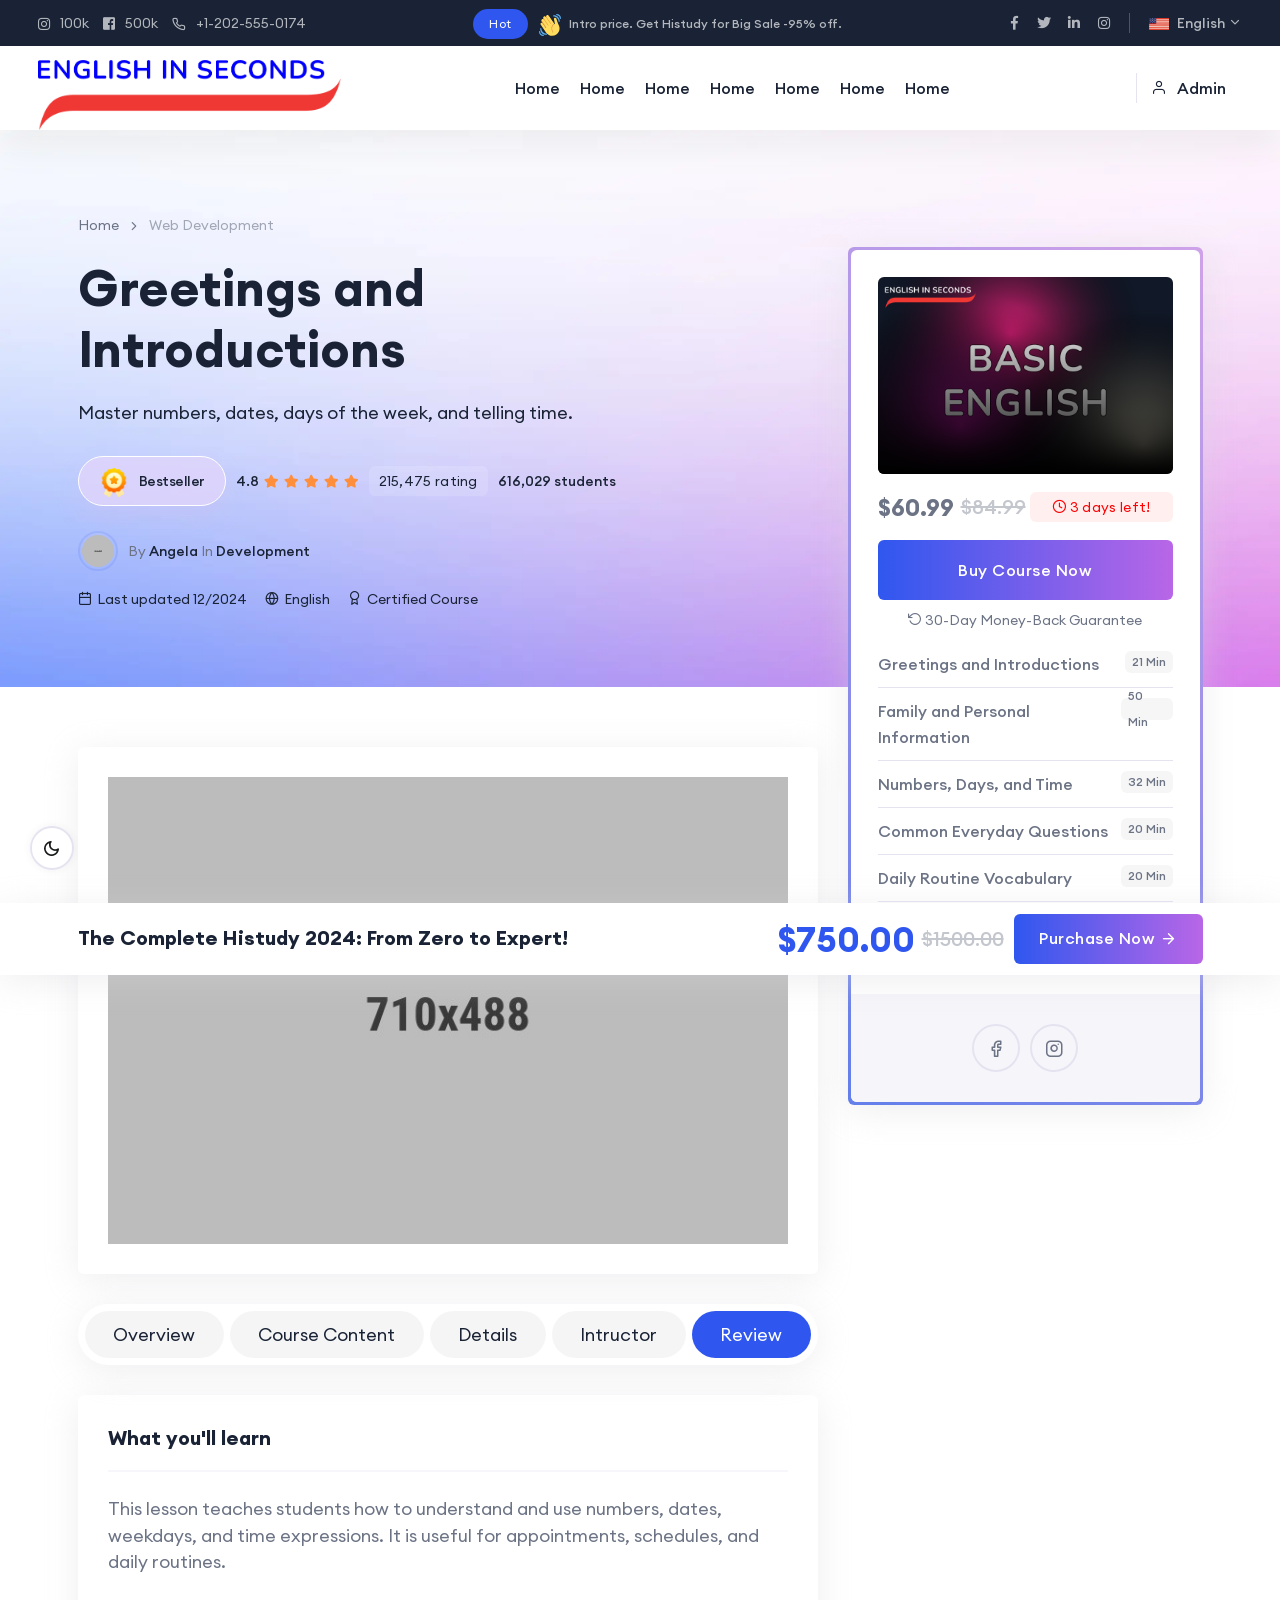
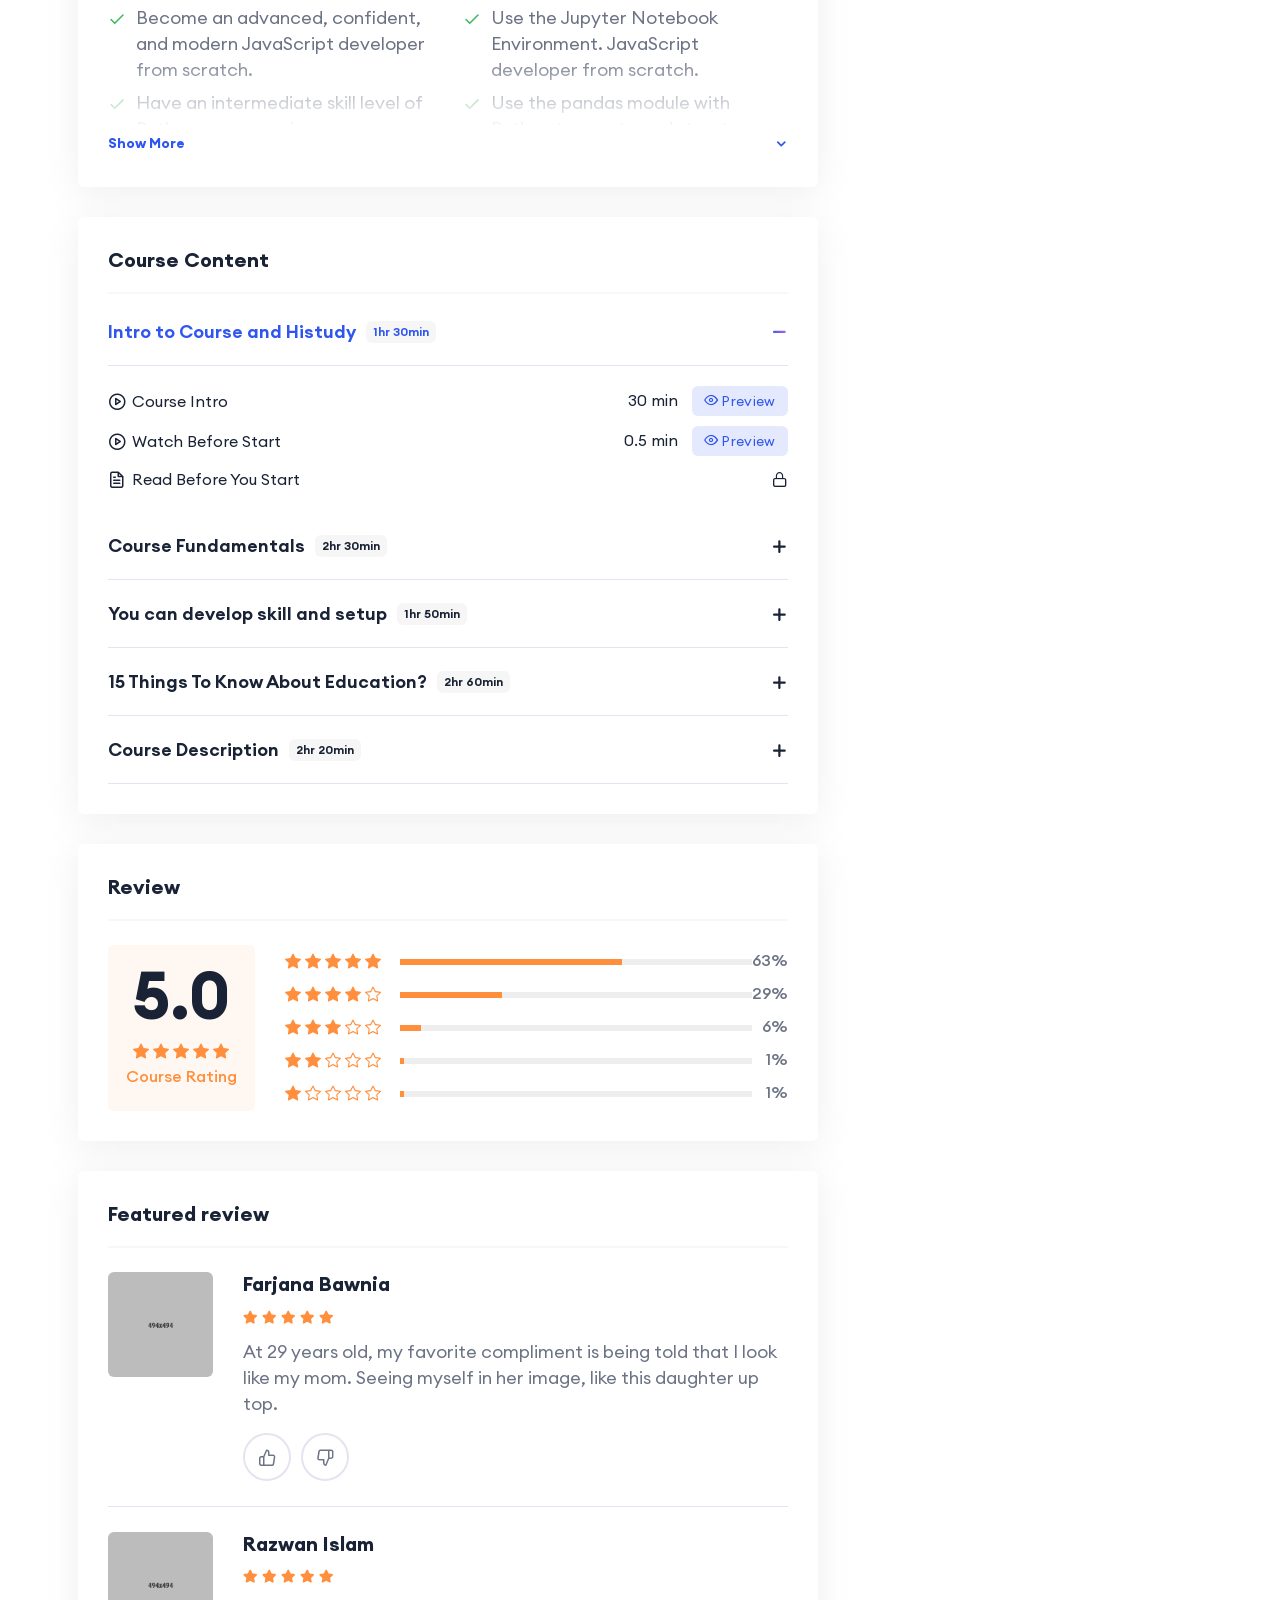
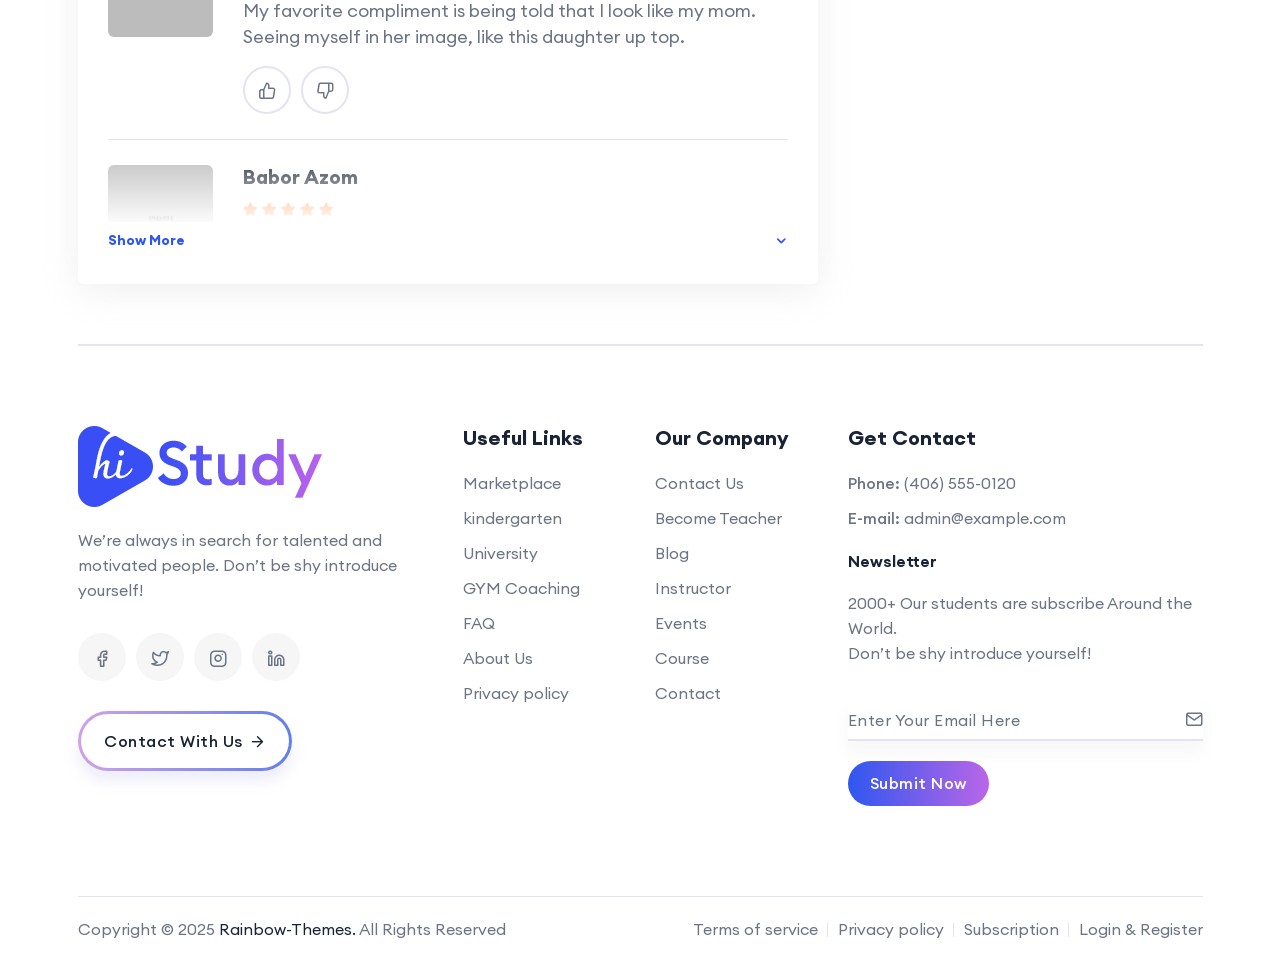
==== commit dd7dd380: "0.0.0.4" ====
--- a/course-details.html
+++ b/course-details.html
@@ -142,29 +142,6 @@
                                         </li>
                                     </ul>
                                 </div>
-
-                                <div class="header-info">
-                                    <ul class="rbt-dropdown-menu currency-menu">
-                                        <li class="has-child-menu">
-                                            <a href="#">
-                                                <span class="menu-item">USD</span>
-                                                <i class="right-icon feather-chevron-down"></i>
-                                            </a>
-                                            <ul class="sub-menu hover-reverse">
-                                                <li>
-                                                    <a href="#">
-                                                        <span class="menu-item">EUR</span>
-                                                    </a>
-                                                </li>
-                                                <li>
-                                                    <a href="#">
-                                                        <span class="menu-item">GBP</span>
-                                                    </a>
-                                                </li>
-                                            </ul>
-                                        </li>
-                                    </ul>
-                                </div>
                             </div>
                         </div>
                     </div>
@@ -199,814 +176,13 @@
                     <div class="rbt-main-navigation d-none d-xl-block">
                         <nav class="mainmenu-nav">
                             <ul class="mainmenu">
-                                <li class="with-megamenu has-menu-child-item position-static">
-                                    <a href="#">Home <i class="feather-chevron-down"></i></a>
-                                    <!-- Start Mega Menu  -->
-                                    <div class="rbt-megamenu menu-skin-dark">
-                                        <div class="wrapper">
-                                            <div class="row row--15 home-plesentation-wrapper single-dropdown-menu-presentation">
-
-                                                <!-- Start Single Demo  -->
-                                                <div class="col-lg-12 col-xl-2 col-xxl-2 col-md-12 col-sm-12 col-12 single-mega-item">
-                                                    <div class="demo-single">
-                                                        <div class="inner">
-                                                            <div class="thumbnail">
-                                                                <a href="01-main-demo.html"><img src="assets/images/splash/demo/h1.jpg" alt="Demo Images"></a>
-                                                            </div>
-                                                            <div class="content">
-                                                                <h4 class="title"><a href="01-main-demo.html">Home Demo <span class="btn-icon"><i class="feather-arrow-right"></i></span></a></h4>
-                                                            </div>
-                                                        </div>
-                                                    </div>
-                                                </div>
-                                                <!-- End Single Demo  -->
-
-                                                <!-- Start Single Demo  -->
-                                                <div class="col-lg-12 col-xl-2 col-xxl-2 col-md-12 col-sm-12 col-12 single-mega-item">
-                                                    <div class="demo-single">
-                                                        <div class="inner">
-                                                            <div class="thumbnail">
-                                                                <a href="12-marketplace.html"><img src="assets/images/splash/demo/h12.jpg" alt="Demo Images"></a>
-                                                            </div>
-                                                            <div class="content">
-                                                                <h4 class="title"><a href="12-marketplace.html">Marketplace <span class="btn-icon"><i class="feather-arrow-right"></i></span></a></h4>
-                                                            </div>
-                                                        </div>
-                                                    </div>
-                                                </div>
-                                                <!-- End Single Demo  -->
-
-                                                <!-- Start Single Demo  -->
-                                                <div class="col-lg-12 col-xl-2 col-xxl-2 col-md-12 col-sm-12 col-12 single-mega-item">
-                                                    <div class="demo-single">
-                                                        <div class="inner">
-                                                            <div class="thumbnail">
-                                                                <a href="04-kindergarten.html"><img src="assets/images/splash/demo/h4.jpg" alt="Demo Images"></a>
-                                                            </div>
-                                                            <div class="content">
-                                                                <h4 class="title"><a href="04-kindergarten.html">kindergarten <span class="btn-icon"><i class="feather-arrow-right"></i></span></a></h4>
-                                                            </div>
-                                                        </div>
-                                                    </div>
-                                                </div>
-                                                <!-- End Single Demo  -->
-
-                                                <!-- Start Single Demo  -->
-                                                <div class="col-lg-12 col-xl-2 col-xxl-2 col-md-12 col-sm-12 col-12 single-mega-item">
-                                                    <div class="demo-single">
-                                                        <div class="inner">
-                                                            <div class="thumbnail">
-                                                                <a href="13-university-classic.html"><img src="assets/images/splash/demo/h13.jpg" alt="Demo Images"></a>
-                                                            </div>
-                                                            <div class="content">
-                                                                <h4 class="title"><a href="13-university-classic.html">University Classic <span class="btn-icon"><i class="feather-arrow-right"></i></span></a></h4>
-                                                            </div>
-                                                        </div>
-                                                    </div>
-                                                </div>
-                                                <!-- End Single Demo  -->
-
-                                                <!-- Start Single Demo  -->
-                                                <div class="col-lg-12 col-xl-2 col-xxl-2 col-md-12 col-sm-12 col-12 single-mega-item">
-                                                    <div class="demo-single">
-                                                        <div class="inner">
-                                                            <div class="thumbnail">
-                                                                <a href="14-home-elegant.html"><img src="assets/images/splash/demo/h14.jpg" alt="Demo Images"></a>
-                                                            </div>
-                                                            <div class="content">
-                                                                <h4 class="title"><a href="14-home-elegant.html">Home Elegant <span class="btn-icon"><i class="feather-arrow-right"></i></span></a></h4>
-                                                            </div>
-                                                        </div>
-                                                    </div>
-                                                </div>
-                                                <!-- End Single Demo  -->
-
-                                                <!-- Start Single Demo  -->
-                                                <div class="col-lg-12 col-xl-2 col-xxl-2 col-md-12 col-sm-12 col-12 single-mega-item">
-                                                    <div class="demo-single">
-                                                        <div class="inner">
-                                                            <div class="thumbnail">
-                                                                <a href="09-gym-coaching.html"><img src="assets/images/splash/demo/h9.jpg" alt="Demo Images"></a>
-                                                            </div>
-                                                            <div class="content">
-                                                                <h4 class="title"><a href="09-gym-coaching.html">Gym Coaching <span class="btn-icon"><i class="feather-arrow-right"></i></span></a></h4>
-                                                            </div>
-                                                        </div>
-                                                    </div>
-                                                </div>
-                                                <!-- End Single Demo  -->
-
-                                                <!-- Start Single Demo  -->
-                                                <div class="col-lg-12 col-xl-2 col-xxl-2 col-md-12 col-sm-12 col-12 single-mega-item">
-                                                    <div class="demo-single">
-                                                        <div class="inner">
-                                                            <div class="thumbnail">
-                                                                <a href="03-online-school.html"><img src="assets/images/splash/demo/h3.jpg" alt="Demo Images"></a>
-                                                            </div>
-                                                            <div class="content">
-                                                                <h4 class="title"><a href="03-online-school.html">Online School <span class="btn-icon"><i class="feather-arrow-right"></i></span></a></h4>
-                                                            </div>
-                                                        </div>
-                                                    </div>
-                                                </div>
-                                                <!-- End Single Demo  -->
-
-                                                <!-- Start Single Demo  -->
-                                                <div class="col-lg-12 col-xl-2 col-xxl-2 col-md-12 col-sm-12 col-12 single-mega-item">
-                                                    <div class="demo-single">
-                                                        <div class="inner">
-                                                            <div class="thumbnail">
-                                                                <a href="06-university-status.html"><img src="assets/images/splash/demo/h6.jpg" alt="Demo Images"></a>
-                                                            </div>
-                                                            <div class="content">
-                                                                <h4 class="title"><a href="06-university-status.html">University Status <span class="btn-icon"><i class="feather-arrow-right"></i></span></a></h4>
-                                                            </div>
-                                                        </div>
-                                                    </div>
-                                                </div>
-                                                <!-- End Single Demo  -->
-
-                                                <!-- Start Single Demo  -->
-                                                <div class="col-lg-12 col-xl-2 col-xxl-2 col-md-12 col-sm-12 col-12 single-mega-item">
-                                                    <div class="demo-single">
-                                                        <div class="inner">
-                                                            <div class="thumbnail">
-                                                                <a href="15-home-technology.html"><img src="assets/images/splash/demo/h15.jpg" alt="Demo Images"></a>
-                                                            </div>
-                                                            <div class="content">
-                                                                <h4 class="title"><a href="15-home-technology.html">Home Technology <span class="btn-icon"><i class="feather-arrow-right"></i></span></a></h4>
-                                                            </div>
-                                                        </div>
-                                                    </div>
-                                                </div>
-                                                <!-- End Single Demo  -->
-
-                                                <!-- Start Single Demo  -->
-                                                <div class="col-lg-12 col-xl-2 col-xxl-2 col-md-12 col-sm-12 col-12 single-mega-item">
-                                                    <div class="demo-single">
-                                                        <div class="inner">
-                                                            <div class="thumbnail">
-                                                                <a href="07-instructor-portfolio.html"><img src="assets/images/splash/demo/h7.jpg" alt="Demo Images"></a>
-                                                            </div>
-                                                            <div class="content">
-                                                                <h4 class="title"><a href="07-instructor-portfolio.html">Instructor Portfolio <span class="btn-icon"><i class="feather-arrow-right"></i></span></a></h4>
-                                                            </div>
-                                                        </div>
-                                                    </div>
-                                                </div>
-                                                <!-- End Single Demo  -->
-
-                                                <!-- Start Single Demo  -->
-                                                <div class="col-lg-12 col-xl-2 col-xxl-2 col-md-12 col-sm-12 col-12 single-mega-item">
-                                                    <div class="demo-single">
-                                                        <div class="inner">
-                                                            <div class="thumbnail">
-                                                                <a href="08-language-academy.html"><img src="assets/images/splash/demo/h8.jpg" alt="Demo Images"></a>
-                                                            </div>
-                                                            <div class="content">
-                                                                <h4 class="title"><a href="08-language-academy.html">Language Academy <span class="btn-icon"><i class="feather-arrow-right"></i></span></a></h4>
-                                                            </div>
-                                                        </div>
-                                                    </div>
-                                                </div>
-                                                <!-- End Single Demo  -->
-
-                                                <!-- Start Single Demo  -->
-                                                <div class="col-lg-12 col-xl-2 col-xxl-2 col-md-12 col-sm-12 col-12 single-mega-item">
-                                                    <div class="demo-single">
-                                                        <div class="inner">
-                                                            <div class="thumbnail">
-                                                                <a href="11-single-course.html"><img src="assets/images/splash/demo/h11.jpg" alt="Demo Images"></a>
-                                                            </div>
-                                                            <div class="content">
-                                                                <h4 class="title"><a href="11-single-course.html">Single Course <span class="btn-icon"><i class="feather-arrow-right"></i></span></a></h4>
-                                                            </div>
-                                                        </div>
-                                                    </div>
-                                                </div>
-                                                <!-- End Single Demo  -->
-
-                                                <!-- Start Single Demo  -->
-                                                <div class="col-lg-12 col-xl-2 col-xxl-2 col-md-12 col-sm-12 col-12 single-mega-item">
-                                                    <div class="demo-single">
-                                                        <div class="inner">
-                                                            <div class="thumbnail">
-                                                                <a href="10-online-course.html"><img src="assets/images/splash/demo/h10.jpg" alt="Demo Images"></a>
-                                                            </div>
-                                                            <div class="content">
-                                                                <h4 class="title"><a href="10-online-course.html">Online Course <span class="btn-icon"><i class="feather-arrow-right"></i></span></a></h4>
-                                                            </div>
-                                                        </div>
-                                                    </div>
-                                                </div>
-                                                <!-- End Single Demo  -->
-
-                                                <!-- Start Single Demo  -->
-                                                <div class="col-lg-12 col-xl-2 col-xxl-2 col-md-12 col-sm-12 col-12 single-mega-item">
-                                                    <div class="demo-single">
-                                                        <div class="inner">
-                                                            <div class="thumbnail">
-                                                                <a href="05-classic-lms.html"><img src="assets/images/splash/demo/h5.jpg" alt="Demo Images"></a>
-                                                            </div>
-                                                            <div class="content">
-                                                                <h4 class="title"><a href="05-classic-lms.html">Classic Lms <span class="btn-icon"><i class="feather-arrow-right"></i></span></a></h4>
-                                                            </div>
-                                                        </div>
-                                                    </div>
-                                                </div>
-                                                <!-- End Single Demo  -->
-
-                                                <!-- Start Single Demo  -->
-                                                <div class="col-lg-12 col-xl-2 col-xxl-2 col-md-12 col-sm-12 col-12 single-mega-item">
-                                                    <div class="demo-single">
-                                                        <div class="inner">
-                                                            <div class="thumbnail">
-                                                                <a href="02-course-school.html"><img src="assets/images/splash/demo/h2.jpg" alt="Demo Images"></a>
-                                                            </div>
-                                                            <div class="content">
-                                                                <h4 class="title"><a href="02-course-school.html">Course School <span class="btn-icon"><i class="feather-arrow-right"></i></span></a></h4>
-                                                            </div>
-                                                        </div>
-                                                    </div>
-                                                </div>
-                                                <!-- End Single Demo  -->
-
-                                                <!-- Start Single Demo  -->
-                                                <div class="col-lg-12 col-xl-2 col-xxl-2 col-md-12 col-sm-12 col-12 single-mega-item">
-                                                    <div class="demo-single">
-                                                        <div class="inner">
-                                                            <div class="thumbnail">
-                                                                <a href="16-udemy-affiliate.html"><img src="assets/images/splash/demo/h16.jpg" alt="Demo Images"></a>
-                                                            </div>
-                                                            <div class="content">
-                                                                <h4 class="title"><a href="16-udemy-affiliate.html">Udemy Affiliate <span class="btn-icon"><i class="feather-arrow-right"></i></span></a></h4>
-                                                            </div>
-                                                        </div>
-                                                    </div>
-                                                </div>
-                                                <!-- End Single Demo  -->
-
-                                                <!-- Start Single Demo  -->
-                                                <div class="col-lg-12 col-xl-2 col-xxl-2 col-md-12 col-sm-12 col-12 single-mega-item">
-                                                    <div class="demo-single">
-                                                        <div class="inner">
-                                                            <span class="new-batch">New Added</span>
-                                                            <div class="thumbnail">
-                                                                <a href="17-online-academy.html"><img src="assets/images/splash/demo/h17.jpg" alt="Demo Images"></a>
-                                                            </div>
-                                                            <div class="content">
-                                                                <h4 class="title"><a href="17-online-academy.html">Online Academy <span class="btn-icon"><i class="feather-arrow-right"></i></span></a></h4>
-                                                            </div>
-                                                        </div>
-                                                    </div>
-                                                </div>
-                                                <!-- End Single Demo  -->
-
-                                                <!-- Start Single Demo  -->
-                                                <div class="col-lg-12 col-xl-2 col-xxl-2 col-md-12 col-sm-12 col-12 single-mega-item">
-                                                    <div class="demo-single">
-                                                        <div class="inner">
-                                                            <span class="new-batch">New Added</span>
-                                                            <div class="thumbnail">
-                                                                <a href="18-instructors-coaches.html"><img src="assets/images/splash/demo/h18.jpg" alt="Demo Images"></a>
-                                                            </div>
-                                                            <div class="content">
-                                                                <h4 class="title"><a href="18-instructors-coaches.html">Instructor Coaches <span class="btn-icon"><i class="feather-arrow-right"></i></span></a></h4>
-                                                            </div>
-                                                        </div>
-                                                    </div>
-                                                </div>
-                                                <!-- End Single Demo  -->
-
-                                                <!-- Start Single Demo  -->
-                                                <div class="col-lg-12 col-xl-2 col-xxl-2 col-md-12 col-sm-12 col-12 single-mega-item">
-                                                    <div class="demo-single">
-                                                        <div class="inner">
-                                                            <span class="new-batch">New Added</span>
-                                                            <div class="thumbnail">
-                                                                <a href="19-modern-university.html"><img src="assets/images/splash/demo/h19.jpg" alt="Demo Images"></a>
-                                                            </div>
-                                                            <div class="content">
-                                                                <h4 class="title"><a href="19-modern-university.html">Modern University <span class="btn-icon"><i class="feather-arrow-right"></i></span></a></h4>
-                                                            </div>
-                                                        </div>
-                                                    </div>
-                                                </div>
-                                                <!-- End Single Demo  -->
-
-                                                <!-- Start Single Demo  -->
-                                                <div class="col-lg-12 col-xl-2 col-xxl-2 col-md-12 col-sm-12 col-12 single-mega-item">
-                                                    <div class="demo-single">
-                                                        <div class="inner">
-                                                            <span class="new-batch">New Added</span>
-                                                            <div class="thumbnail">
-                                                                <a href="20-multilingual.html"><img src="assets/images/splash/demo/h20.jpg" alt="Demo Images"></a>
-                                                            </div>
-                                                            <div class="content">
-                                                                <h4 class="title"><a href="20-multilingual.html">Multilingual <span class="btn-icon"><i class="feather-arrow-right"></i></span></a></h4>
-                                                            </div>
-                                                        </div>
-                                                    </div>
-                                                </div>
-                                                <!-- End Single Demo  -->
-
-                                                <!-- Start Single Demo  -->
-                                                <div class="col-lg-12 col-xl-2 col-xxl-2 col-md-12 col-sm-12 col-12 single-mega-item">
-                                                    <div class="demo-single">
-                                                        <div class="inner">
-                                                            <span class="new-batch">New Added</span>
-                                                            <div class="thumbnail">
-                                                                <a href="21-art-design-school.html"><img src="assets/images/splash/demo/h21.jpg" alt="Demo Images"></a>
-                                                            </div>
-                                                            <div class="content">
-                                                                <h4 class="title"><a href="21-art-design-school.html">Art Design School <span class="btn-icon"><i class="feather-arrow-right"></i></span></a></h4>
-                                                            </div>
-                                                        </div>
-                                                    </div>
-                                                </div>
-                                                <!-- End Single Demo  -->
-
-                                                <!-- Start Single Demo  -->
-                                                <div class="col-lg-12 col-xl-2 col-xxl-2 col-md-12 col-sm-12 col-12 single-mega-item">
-                                                    <div class="demo-single">
-                                                        <div class="inner">
-                                                            <span class="new-batch">New Added</span>
-                                                            <div class="thumbnail">
-                                                                <a href="22-wishlist.html"><img src="assets/images/splash/demo/h22.jpg" alt="Demo Images"></a>
-                                                            </div>
-                                                            <div class="content">
-                                                                <h4 class="title"><a href="22-wishlist.html">Wishlist <span class="btn-icon"><i class="feather-arrow-right"></i></span></a></h4>
-                                                            </div>
-                                                        </div>
-                                                    </div>
-                                                </div>
-                                                <!-- End Single Demo  -->
-
-                                                <!-- Start Single Demo  -->
-                                                <div class="col-lg-12 col-xl-2 col-xxl-2 col-md-12 col-sm-12 col-12 single-mega-item">
-                                                    <div class="demo-single">
-                                                        <div class="inner">
-                                                            <span class="new-batch">New Added</span>
-                                                            <div class="thumbnail">
-                                                                <a href="23-coaching.html"><img src="assets/images/splash/demo/h23.jpg" alt="Demo Images"></a>
-                                                            </div>
-                                                            <div class="content">
-                                                                <h4 class="title"><a href="23-coaching.html">Coaching <span class="btn-icon"><i class="feather-arrow-right"></i></span></a></h4>
-                                                            </div>
-                                                        </div>
-                                                    </div>
-                                                </div>
-                                                <!-- End Single Demo  -->
-
-                                                <!-- Start Single Demo  -->
-                                                <div class="col-lg-12 col-xl-2 col-xxl-2 col-md-12 col-sm-12 col-12 single-mega-item">
-                                                    <div class="demo-single">
-                                                        <div class="inner">
-                                                            <span class="new-batch">New Added</span>
-                                                            <div class="thumbnail">
-                                                                <a href="24-health-wellness-institute.html"><img src="assets/images/splash/demo/h24.jpg" alt="Demo Images"></a>
-                                                            </div>
-                                                            <div class="content">
-                                                                <h4 class="title"><a href="24-health-wellness-institute.html">Health Institute <span class="btn-icon"><i class="feather-arrow-right"></i></span></a></h4>
-                                                            </div>
-                                                        </div>
-                                                    </div>
-                                                </div>
-                                                <!-- End Single Demo  -->
-
-                                                <!-- Start Single Demo  -->
-                                                <div class="col-lg-12 col-xl-2 col-xxl-2 col-md-12 col-sm-12 col-12 single-mega-item">
-                                                    <div class="demo-single">
-                                                        <div class="inner">
-                                                            <span class="new-batch">New Added</span>
-                                                            <div class="thumbnail">
-                                                                <a href="25-life-coach.html"><img src="assets/images/splash/demo/h25.jpg" alt="Demo Images"></a>
-                                                            </div>
-                                                            <div class="content">
-                                                                <h4 class="title"><a href="25-life-coach.html">Life Coach <span class="btn-icon"><i class="feather-arrow-right"></i></span></a></h4>
-                                                            </div>
-                                                        </div>
-                                                    </div>
-                                                </div>
-                                                <!-- End Single Demo  -->
-
-                                                <!-- Start Single Demo  -->
-                                                <div class="col-lg-12 col-xl-2 col-xxl-2 col-md-12 col-sm-12 col-12 single-mega-item">
-                                                    <div class="demo-single">
-                                                        <div class="inner">
-                                                            <span class="new-batch">New Added</span>
-                                                            <div class="thumbnail">
-                                                                <a href="26-islamic-center.html"><img src="assets/images/splash/demo/h26.jpg" alt="Demo Images"></a>
-                                                            </div>
-                                                            <div class="content">
-                                                                <h4 class="title"><a href="26-islamic-center.html">Islamic Center <span class="btn-icon"><i class="feather-arrow-right"></i></span></a></h4>
-                                                            </div>
-                                                        </div>
-                                                    </div>
-                                                </div>
-                                                <!-- End Single Demo  -->
-
-                                                <!-- Start Single Demo  -->
-                                                <div class="col-lg-12 col-xl-2 col-xxl-2 col-md-12 col-sm-12 col-12 single-mega-item coming-soon">
-                                                    <div class="demo-single">
-                                                        <div class="inner disable">
-                                                            <div class="thumbnail">
-                                                                <a href="#"><img src="assets/images/splash/demo/coming-soon-1.png" alt="Demo Images"></a>
-                                                            </div>
-                                                            <div class="content">
-                                                                <h4 class="title"><a href="#">Coming Soon <span class="btn-icon"><i class="feather-arrow-right"></i></span></a>
-                                                                </h4>
-                                                            </div>
-                                                        </div>
-                                                    </div>
-                                                </div>
-                                                <!-- End Single Demo  -->
-
-                                                <!-- Start Single Demo  -->
-                                                <div class="col-lg-12 col-xl-2 col-xxl-2 col-md-12 col-sm-12 col-12 single-mega-item coming-soon">
-                                                    <div class="demo-single">
-                                                        <div class="inner disable">
-                                                            <div class="thumbnail">
-                                                                <a href="#"><img src="assets/images/splash/demo/coming-soon-2.png" alt="Demo Images"></a>
-                                                            </div>
-                                                            <div class="content">
-                                                                <h4 class="title"><a href="#">Coming Soon <span class="btn-icon"><i class="feather-arrow-right"></i></span></a>
-                                                                </h4>
-                                                            </div>
-                                                        </div>
-                                                    </div>
-                                                </div>
-                                                <!-- End Single Demo  -->
-
-                                                <!-- Start Single Demo  -->
-                                                <div class="col-lg-12 col-xl-2 col-xxl-2 col-md-12 col-sm-12 col-12 single-mega-item coming-soon">
-                                                    <div class="demo-single">
-                                                        <div class="inner disable">
-                                                            <div class="thumbnail">
-                                                                <a href="#"><img src="assets/images/splash/demo/coming-soon-3.png" alt="Demo Images"></a>
-                                                            </div>
-                                                            <div class="content">
-                                                                <h4 class="title"><a href="#">Coming Soon <span class="btn-icon"><i class="feather-arrow-right"></i></span></a>
-                                                                </h4>
-                                                            </div>
-                                                        </div>
-                                                    </div>
-                                                </div>
-                                                <!-- End Single Demo  -->
-
-                                                <!-- Start Single Demo  -->
-                                                <div class="col-lg-12 col-xl-2 col-xxl-2 col-md-12 col-sm-12 col-12 single-mega-item coming-soon">
-                                                    <div class="demo-single">
-                                                        <div class="inner disable">
-                                                            <div class="thumbnail">
-                                                                <a href="#"><img src="assets/images/splash/demo/coming-soon-1.png" alt="Demo Images"></a>
-                                                            </div>
-                                                            <div class="content">
-                                                                <h4 class="title"><a href="#">Coming Soon <span class="btn-icon"><i class="feather-arrow-right"></i></span></a>
-                                                                </h4>
-                                                            </div>
-                                                        </div>
-                                                    </div>
-                                                </div>
-                                                <!-- End Single Demo  -->
-
-                                                <div class="load-demo-btn-wrap">
-                                                    <div class="load-demo-btn text-center">
-                                                        <span class="color-white b3">Scroll to view more <svg xmlns="http://www.w3.org/2000/svg" width="16" height="16" fill="currentColor" class="bi bi-arrow-down-up" viewBox="0 0 16 16">
-                                    <path fill-rule="evenodd" d="M11.5 15a.5.5 0 0 0 .5-.5V2.707l3.146 3.147a.5.5 0 0 0 .708-.708l-4-4a.5.5 0 0 0-.708 0l-4 4a.5.5 0 1 0 .708.708L11 2.707V14.5a.5.5 0 0 0 .5.5zm-7-14a.5.5 0 0 1 .5.5v11.793l3.146-3.147a.5.5 0 0 1 .708.708l-4 4a.5.5 0 0 1-.708 0l-4-4a.5.5 0 0 1 .708-.708L4 13.293V1.5a.5.5 0 0 1 .5-.5z"/>
-                                  </svg></span>
-                                                    </div>
-                                                </div>
-
-                                            </div>
-                                        </div>
-                                    </div>
-                                    <!-- End Mega Menu  -->
-                                </li>
-
-                                <li class="with-megamenu has-menu-child-item">
-                                    <a href="#">Courses <i class="feather-chevron-down"></i></a>
-                                    <!-- Start Mega Menu  -->
-                                    <div class="rbt-megamenu grid-item-2">
-                                        <div class="wrapper">
-                                            <div class="row">
-                                                <div class="col-lg-12">
-                                                    <div class="mega-top-banner">
-                                                        <div class="content">
-                                                            <h4 class="title">Developer hub</h4>
-                                                            <p class="description">Start building fast, with code samples, key resources and more.</p>
-                                                        </div>
-                                                    </div>
-                                                </div>
-                                            </div>
-                                            <div class="row row--15">
-                                                <div class="col-lg-12 col-xl-6 col-xxl-6 single-mega-item">
-                                                    <h3 class="rbt-short-title">Course Layout</h3>
-                                                    <ul class="mega-menu-item">
-                                                        <li><a href="course-filter-one-toggle.html">Filter One Toggle</a></li>
-                                                        <li><a href="course-filter-one-open.html">Filter One Open</a></li>
-                                                        <li><a href="course-filter-two-toggle.html">Filter Two Toggle</a></li>
-                                                        <li><a href="course-filter-two-open.html">Filter Two Open</a></li>
-                                                        <li><a href="course-with-tab.html">Course With Tab</a></li>
-                                                        <li><a href="course-with-tab-two.html">Course With Tab Two</a></li>
-                                                        <li><a href="course-card-2.html">Course Card Two</a></li>
-                                                        <li><a href="course-card-3.html">Course Card Three</a></li>
-                                                        <li><a href="course-masonry.html">Course Masonry</a></li>
-                                                        <li><a href="course-with-sidebar.html">Course With Sidebar</a></li>
-                                                    </ul>
-                                                </div>
-                                                <div class="col-lg-12 col-xl-6 col-xxl-6 single-mega-item">
-                                                    <h3 class="rbt-short-title">Course Layout</h3>
-                                                    <ul class="mega-menu-item">
-                                                        <li><a href="lessons.html">Course Details</a></li>
-                                                        <li><a href="course-details-2.html">Course Details Two</a></li>
-                                                        <li><a href="course-details-3.html">Course Details Three <span class="rbt-badge-card">New</span></a></li>
-                                                        <li><a href="course-details-4.html">Course Details Four <span class="rbt-badge-card">New</span></a></li>
-                                                        <li><a href="course-details-5.html">Course Details Five <span class="rbt-badge-card">New</span></a></li>
-                                                        <li><a href="course-details-6.html">Course Details Six <span class="rbt-badge-card">New</span></a></li>
-                                                        <li><a href="course-details-7.html">Course Details Seven <span class="rbt-badge-card">New</span></a></li>
-                                                        <li><a href="course-details-8.html">Course Details Eight <span class="rbt-badge-card">New</span></a></li>
-                                                        <li><a href="lesson.html">Course Lesson <span class="rbt-badge-card">New</span></a></li>
-                                                        <li><a href="create-course.html">Create Course <span class="rbt-badge-card">New</span></a></li>
-                                                    </ul>
-                                                </div>
-                                            </div>
-                                            <div class="row">
-                                                <div class="col-lg-12">
-                                                    <ul class="nav-quick-access">
-                                                        <li><a href="#"><i class="feather-folder-minus"></i> Quick Start Guide</a></li>
-                                                        <li><a href="#"><i class="feather-folder-minus"></i> For Open Source</a></li>
-                                                        <li><a href="#"><i class="feather-folder-minus"></i> API Status</a></li>
-                                                        <li><a href="#"><i class="feather-folder-minus"></i> Support</a></li>
-                                                    </ul>
-                                                </div>
-                                            </div>
-                                        </div>
-                                    </div>
-                                    <!-- End Mega Menu  -->
-                                </li>
-
-                                <li class="has-dropdown has-menu-child-item">
-                                    <a href="#">Dashboard
-                                        <i class="feather-chevron-down"></i>
-                                    </a>
-                                    <ul class="submenu">
-                                        <li class="has-dropdown"><a href="#">Instructor Dashboard</a>
-                                            <ul class="submenu">
-                                                <li><a href="instructor-dashboard.html">Dashboard</a></li>
-                                                <li><a href="instructor-profile.html">Profile</a></li>
-                                                <li><a href="instructor-enrolled-courses.html">Enrolled Courses</a></li>
-                                                <li><a href="instructor-wishlist.html">Wishlist</a></li>
-                                                <li><a href="instructor-reviews.html">Reviews</a></li>
-                                                <li><a href="instructor-my-quiz-attempts.html">My Quiz Attempts</a></li>
-                                                <li><a href="instructor-order-history.html">Order History</a></li>
-                                                <li><a href="instructor-course.html">My Course</a></li>
-                                                <li><a href="instructor-announcements.html">Announcements</a></li>
-                                                <li><a href="instructor-quiz-attempts.html">Quiz Attempts</a></li>
-                                                <li><a href="instructor-assignments.html">Assignments</a></li>
-                                                <li><a href="instructor-settings.html">Settings</a></li>
-                                            </ul>
-                                        </li>
-                                        <li class="has-dropdown"><a href="#">Student Dashboard</a>
-                                            <ul class="submenu">
-                                                <li><a href="student-dashboard.html">Dashboard</a></li>
-                                                <li><a href="student-profile.html">Profile</a></li>
-                                                <li><a href="student-enrolled-courses.html">Enrolled Courses</a></li>
-                                                <li><a href="student-wishlist.html">Wishlist</a></li>
-                                                <li><a href="student-reviews.html">Reviews</a></li>
-                                                <li><a href="student-my-quiz-attempts.html">My Quiz Attempts</a></li>
-                                                <li><a href="student-order-history.html">Order History</a></li>
-                                                <li><a href="student-settings.html">Settings</a></li>
-                                            </ul>
-                                        </li>
-                                    </ul>
-                                </li>
-
-                                <li class="with-megamenu has-menu-child-item position-static">
-                                    <a href="#">Pages <i class="feather-chevron-down"></i></a>
-                                    <!-- Start Mega Menu  -->
-                                    <div class="rbt-megamenu grid-item-4">
-                                        <div class="wrapper">
-                                            <div class="row row--15">
-                                                <div class="col-lg-12 col-xl-3 col-xxl-3 single-mega-item">
-                                                    <h3 class="rbt-short-title">Get Started</h3>
-                                                    <ul class="mega-menu-item">
-                                                        <li><a href="about-us-01.html">About Us</a></li>
-                                                        <li><a href="about-us-02.html">About Us 02</a></li>
-                                                        <li><a href="event-grid.html">Event Grid</a></li>
-                                                        <li><a href="event-list.html">Event List</a></li>
-                                                        <li><a href="event-sidebar.html">Event Sidebar</a></li>
-                                                        <li><a href="event-details.html">Event Details</a></li>
-                                                        <li><a href="academy-gallery.html">Academy Gallery</a></li>
-                                                        <li><a href="admission-guide.html">Admission Guide</a></li>
-                                                    </ul>
-                                                </div>
-
-                                                <div class="col-lg-12 col-xl-3 col-xxl-3 single-mega-item">
-                                                    <h3 class="rbt-short-title">Get Started</h3>
-                                                    <ul class="mega-menu-item">
-                                                        <li><a href="profile.html">Profile</a></li>
-                                                        <li><a href="contact.html">Contact Us</a></li>
-                                                        <li><a href="become-a-teacher.html">Become a Teacher</a></li>
-                                                        <li><a href="instructor.html">Instructor</a></li>
-                                                        <li><a href="faqs.html">FAQS</a></li>
-                                                        <li><a href="privacy-policy.html">Privacy Policy</a></li>
-                                                        <li><a href="404.html">404 Page</a></li>
-                                                        <li><a href="maintenance.html">Maintenance</a></li>
-                                                    </ul>
-                                                </div>
-
-                                                <div class="col-lg-12 col-xl-3 col-xxl-3 single-mega-item">
-                                                    <h3 class="rbt-short-title">Shop Pages</h3>
-                                                    <ul class="mega-menu-item">
-                                                        <li><a href="shop.html">Shop <span class="rbt-badge-card">Sale Anything</span></a></li>
-                                                        <li><a href="single-product.html">Single Product</a></li>
-                                                        <li><a href="cart.html">Cart Page</a></li>
-                                                        <li><a href="checkout.html">Checkout</a></li>
-                                                        <li><a href="wishlist.html">Wishlist Page</a></li>
-                                                        <li><a href="my-account.html">My Acount</a></li>
-                                                        <li><a href="login.html">Login & Register</a></li>
-                                                        <li><a href="subscription.html">Subscription</a></li>
-                                                    </ul>
-                                                </div>
-                                                <div class="col-lg-12 col-xl-3 col-xxl-3 single-mega-item">
-                                                    <div class="mega-category-item">
-                                                        <!-- Start Single Category  -->
-                                                        <div class="nav-category-item">
-                                                            <div class="thumbnail">
-                                                                <div class="image"><img src="assets/images/course/category-2.png" alt="Course images"></div>
-                                                                <a href="course-filter-one-toggle.html">
-                                                                    <span>Online Education</span>
-                                                                    <i class="feather-chevron-right"></i>
-                                                                </a>
-                                                            </div>
-                                                        </div>
-                                                        <!-- End Single Category  -->
-
-                                                        <!-- Start Single Category  -->
-                                                        <div class="nav-category-item">
-                                                            <div class="thumbnail">
-                                                                <div class="image"><img src="assets/images/course/category-1.png" alt="Course images"></div>
-                                                                <a href="course-filter-one-toggle.html">
-                                                                    <span>Language Club</span>
-                                                                    <i class="feather-chevron-right"></i>
-                                                                </a>
-                                                            </div>
-                                                        </div>
-                                                        <!-- End Single Category  -->
-
-                                                        <!-- Start Single Category  -->
-                                                        <div class="nav-category-item">
-                                                            <div class="thumbnail">
-                                                                <div class="image"><img src="assets/images/course/category-4.png" alt="Course images"></div>
-                                                                <a href="course-filter-one-toggle.html">
-                                                                    <span>University Status</span>
-                                                                    <i class="feather-chevron-right"></i>
-                                                                </a>
-                                                            </div>
-                                                        </div>
-                                                        <!-- End Single Category  -->
-
-                                                        <!-- Start Single Category  -->
-                                                        <div class="nav-category-item">
-                                                            <div class="thumbnail">
-                                                                <a href="course-filter-one-toggle.html">
-                                                                    <span>Course School</span>
-                                                                    <i class="feather-chevron-right"></i>
-                                                                </a>
-                                                            </div>
-                                                        </div>
-                                                        <!-- End Single Category  -->
-
-                                                        <!-- Start Single Category  -->
-                                                        <div class="nav-category-item">
-                                                            <div class="thumbnail">
-                                                                <div class="image"><img src="assets/images/course/category-9.png" alt="Course images"></div>
-                                                                <a href="course-filter-one-toggle.html">
-                                                                    <span>Academy</span>
-                                                                    <i class="feather-chevron-right"></i>
-                                                                </a>
-                                                            </div>
-                                                        </div>
-                                                        <!-- End Single Category  -->
-
-                                                    </div>
-                                                </div>
-                                            </div>
-                                        </div>
-                                    </div>
-                                    <!-- End Mega Menu  -->
-                                </li>
-
-                                <li class="with-megamenu has-menu-child-item position-static">
-                                    <a href="#">Elements <i class="feather-chevron-down"></i></a>
-                                    <!-- Start Mega Menu  -->
-                                    <div class="rbt-megamenu grid-item-3">
-                                        <div class="wrapper">
-                                            <div class="row row--15 single-dropdown-menu-presentation">
-                                                <div class="col-lg-4 col-xxl-4 single-mega-item">
-                                                    <ul class="mega-menu-item">
-                                                        <li><a href="style-guide.html">Style Guide <span class="rbt-badge-card">Hot</span></a></li>
-                                                        <li><a href="accordion.html">Accordion</a></li>
-                                                        <li><a href="advancetab.html">Advance Tab</a></li>
-                                                        <li><a href="about.html">About <span class="rbt-badge-card">New</span></a></li>
-                                                        <li><a href="brand.html">Brand</a></li>
-                                                        <li><a href="button.html">Button</a></li>
-                                                        <li><a href="badge.html">Badge</a></li>
-                                                        <li><a href="card.html">Card</a></li>
-                                                        <li><a href="#">& More Coming</a></li>
-                                                    </ul>
-                                                </div>
-
-                                                <div class="col-lg-4 col-xxl-4 single-mega-item">
-                                                    <ul class="mega-menu-item">
-                                                        <li><a href="call-to-action.html">Call To Action</a></li>
-                                                        <li><a href="counterup.html">Counter</a></li>
-                                                        <li><a href="category.html">Categories</a></li>
-                                                        <li><a href="header.html">Header Style</a></li>
-                                                        <li><a href="newsletter.html">Newsletter</a></li>
-                                                        <li><a href="team.html">Team</a></li>
-                                                        <li><a href="social.html">Social</a></li>
-                                                        <li><a href="list-style.html">List Style</a></li>
-                                                        <li><a href="#">& More Coming</a></li>
-                                                    </ul>
-                                                </div>
-
-                                                <div class="col-lg-4 col-xxl-4 single-mega-item">
-                                                    <ul class="mega-menu-item">
-                                                        <li><a href="gallery.html">Gallery</a></li>
-                                                        <li><a href="pricing.html">Pricing</a></li>
-                                                        <li><a href="progressbar.html">Progressbar</a></li>
-                                                        <li><a href="testimonial.html">Testimonial</a></li>
-                                                        <li><a href="service.html">Service</a></li>
-                                                        <li><a href="split.html">Split Area</a></li>
-                                                        <li><a href="search.html">Search Style</a></li>
-                                                        <li><a href="instagram.html">Instagram Style</a></li>
-                                                        <li><a href="#">& More Coming</a></li>
-                                                    </ul>
-                                                </div>
-
-                                            </div>
-                                            <div class="row">
-                                                <div class="col-lg-12">
-                                                    <div class="btn-wrapper">
-                                                        <a class="rbt-btn btn-gradient hover-icon-reverse square btn-xl w-100 text-center mt--30 hover-transform-none" href="#">
-                                                            <span class="icon-reverse-wrapper">
-                                        <span class="btn-text">Visit Histudy Template</span>
-                                                            <span class="btn-icon"><i class="feather-arrow-right"></i></span>
-                                                            <span class="btn-icon"><i class="feather-arrow-right"></i></span>
-                                                            </span>
-                                                        </a>
-                                                    </div>
-                                                </div>
-                                            </div>
-                                        </div>
-                                    </div>
-                                    <!-- End Mega Menu  -->
-                                </li>
-
-                                <li class="with-megamenu has-menu-child-item position-static">
-                                    <a href="#">Blog <i class="feather-chevron-down"></i></a>
-                                    <!-- Start Mega Menu  -->
-                                    <div class="rbt-megamenu grid-item-3">
-                                        <div class="wrapper">
-                                            <div class="row row--15">
-                                                <div class="col-lg-12 col-xl-4 col-xxl-4 single-mega-item">
-                                                    <h3 class="rbt-short-title">Blog Styles</h3>
-                                                    <ul class="mega-menu-item">
-                                                        <li><a href="blog-list.html">Blog List</a></li>
-                                                        <li><a href="blog.html">Blog Grid</a></li>
-                                                        <li><a href="blog-grid-minimal.html">Blog Grid Minimal</a></li>
-                                                        <li><a href="blog-with-sidebar.html">Blog With Sidebar</a></li>
-                                                        <li><a href="blog-details.html">Blog Details</a></li>
-                                                        <li><a href="post-format-standard.html">Post Format Standard</a></li>
-                                                        <li><a href="post-format-gallery.html">Post Format Gallery</a></li>
-                                                    </ul>
-                                                </div>
-
-                                                <div class="col-lg-12 col-xl-4 col-xxl-4 single-mega-item">
-                                                    <h3 class="rbt-short-title">Get Started</h3>
-                                                    <ul class="mega-menu-item">
-                                                        <li><a href="post-format-quote.html">Post Format Quote</a></li>
-                                                        <li><a href="post-format-audio.html">Post Format Audio</a></li>
-                                                        <li><a href="post-format-video.html">Post Format Video</a></li>
-                                                        <li><a href="#">Media Under Title <span class="rbt-badge-card">Coming</span></a></li>
-                                                        <li><a href="#">Sticky Sidebar <span class="rbt-badge-card">Coming</span></a></li>
-                                                        <li><a href="#">Auto Masonry <span class="rbt-badge-card">Coming</span></a></li>
-                                                        <li><a href="#">Meta Overlaid <span class="rbt-badge-card">Coming</span></a></li>
-                                                    </ul>
-                                                </div>
-
-                                                <div class="col-lg-12 col-xl-4 col-xxl-4 single-mega-item">
-                                                    <div class="rbt-ads-wrapper">
-                                                        <a class="d-block" href="#"><img src="assets/images/service/mobile-cat.jpg" alt="Education Images"></a>
-                                                    </div>
-                                                </div>
-                                            </div>
-                                        </div>
-                                    </div>
-                                    <!-- End Mega Menu  -->
-                                </li>
+                                <li><a href="#">Home</a></li>
+                                <li><a href="#">Home</a></li>
+                                <li><a href="#">Home</a></li>
+                                <li><a href="#">Home</a></li>
+                                <li><a href="#">Home</a></li>
+                                <li><a href="#">Home</a></li>
+                                <li><a href="#">Home</a></li>
                             </ul>
                         </nav>
                     </div>
@@ -1199,12 +375,6 @@
 
                         </ul>
 
-                        <div class="rbt-btn-wrapper d-none d-xl-block">
-                            <a class="rbt-btn rbt-marquee-btn marquee-auto btn-border-gradient radius-round btn-sm hover-transform-none" href="#">
-                                <span data-text="Enroll Now">Enroll Now</span>
-                            </a>
-                        </div>
-
                         <!-- Start Mobile-Menu-Bar -->
                         <div class="mobile-menu-bar d-block d-xl-none">
                             <div class="hamberger">
@@ -2273,7 +1443,7 @@
                             </li>
                             <li class="rbt-breadcrumb-item active">Web Development</li>
                         </ul>
-                        <h2 class="title">TIME & NUMBERS</h2>
+                        <h2 class="title">Greetings and Introductions</h2>
                         <p class="description">Master numbers, dates, days of the week, and telling time.</p>
 
                         <div class="d-flex align-items-center mb--20 flex-wrap rbt-course-details-feature">
@@ -2337,7 +1507,6 @@
                         <div class="rbt-course-feature-box rbt-shadow-box thuumbnail">
                             <img class="w-100" src="assets/images/course/course-01.jpg" alt="Card image">
                         </div>
-
                         <div class="rbt-inner-onepage-navigation sticky-top mt--30">
                             <nav class="mainmenu-nav onepagenav">
                                 <ul class="mainmenu">
@@ -2823,105 +1992,6 @@
                         </div>
                         <!-- End Course Content  -->
 
-                        <!-- Start Course Feature Box  -->
-                        <div class="rbt-course-feature-box rbt-shadow-box details-wrapper mt--30" id="details">
-                            <div class="row g-5">
-                                <!-- Start Feture Box  -->
-                                <div class="col-lg-6">
-                                    <div class="section-title">
-                                        <h4 class="rbt-title-style-3 mb--20">Requirements</h4>
-                                    </div>
-                                    <ul class="rbt-list-style-1">
-                                        <li><i class="feather-check"></i>Become an advanced, confident, and modern
-                                            JavaScript developer from scratch.</li>
-                                        <li><i class="feather-check"></i>Have an intermediate skill level of Python
-                                            programming.</li>
-                                        <li><i class="feather-check"></i>Have a portfolio of various data analysis
-                                            projects.</li>
-                                        <li><i class="feather-check"></i>Use the numpy library to create and manipulate
-                                            arrays.</li>
-                                    </ul>
-                                </div>
-                                <!-- End Feture Box  -->
-
-                                <!-- Start Feture Box  -->
-                                <div class="col-lg-6">
-                                    <div class="section-title">
-                                        <h4 class="rbt-title-style-3 mb--20">Description</h4>
-                                    </div>
-                                    <ul class="rbt-list-style-1">
-                                        <li><i class="feather-check"></i>Use the Jupyter Notebook Environment.
-                                            JavaScript developer from scratch.</li>
-                                        <li><i class="feather-check"></i>Use the pandas module with Python to create and
-                                            structure data.</li>
-                                        <li><i class="feather-check"></i>Have a portfolio of various data analysis
-                                            projects.</li>
-                                        <li><i class="feather-check"></i>Create data visualizations using matplotlib and
-                                            the seaborn.</li>
-                                    </ul>
-                                </div>
-                                <!-- End Feture Box  -->
-                            </div>
-                        </div>
-                        <!-- End Course Feature Box  -->
-
-                        <!-- Start Intructor Area  -->
-                        <div class="rbt-instructor rbt-shadow-box intructor-wrapper mt--30" id="intructor">
-                            <div class="about-author border-0 pb--0 pt--0">
-                                <div class="section-title mb--30">
-                                    <h4 class="rbt-title-style-3">Instructor</h4>
-                                </div>
-                                <div class="media align-items-center">
-                                    <div class="thumbnail">
-                                        <a href="#">
-                                            <img src="assets/images/testimonial/testimonial-7.jpg" alt="Author Images">
-                                        </a>
-                                    </div>
-                                    <div class="media-body">
-                                        <div class="author-info">
-                                            <h5 class="title">
-                                                <a class="hover-flip-item-wrapper" href="author.html">B.M. Rafekul
-                                                    Islam</a>
-                                            </h5>
-                                            <span class="b3 subtitle">Advanced Educator</span>
-                                            <ul class="rbt-meta mb--20 mt--10">
-                                                <li><i class="fa fa-star color-warning"></i>75,237 Reviews <span
-                                                        class="rbt-badge-5 ml--5">4.4 Rating</span></li>
-                                                <li><i class="feather-users"></i>912,970 Students</li>
-                                                <li><a href="#"><i class="feather-video"></i>16 Courses</a></li>
-                                            </ul>
-                                        </div>
-                                        <div class="content">
-                                            <p class="description">John is a brilliant educator, whose life was spent
-                                                for computer science and love of nature.</p>
-
-                                            <ul class="social-icon social-default icon-naked justify-content-start">
-                                                <li><a href="https://www.facebook.com/">
-                                                        <i class="feather-facebook"></i>
-                                                    </a>
-                                                </li>
-                                                <li><a href="https://www.twitter.com">
-                                                        <i class="feather-twitter"></i>
-                                                    </a>
-                                                </li>
-                                                <li><a href="https://www.instagram.com/">
-                                                        <i class="feather-instagram"></i>
-                                                    </a>
-                                                </li>
-                                                <li><a href="https://www.linkdin.com/">
-                                                        <i class="feather-linkedin"></i>
-                                                    </a>
-                                                </li>
-                                            </ul>
-
-                                        </div>
-
-                                    </div>
-                                </div>
-                            </div>
-                        </div>
-                        <!-- End Intructor Area  -->
-
                         <!-- Start Edu Review List  -->
                         <div class="rbt-review-wrapper rbt-shadow-box review-wrapper mt--30" id="review">
                             <div class="course-content">
@@ -3281,145 +2351,6 @@
                             <div class="rbt-show-more-btn">Show More</div>
                         </div>
                     </div>
-                    <div class="related-course mt--60">
-                        <div class="row g-5 align-items-end mb--40">
-                            <div class="col-lg-8 col-md-8 col-12">
-                                <div class="section-title">
-                                    <span class="subtitle bg-pink-opacity">Top Course</span>
-                                    <h4 class="title">More Course By <strong class="color-primary">Angela</strong></h4>
-                                </div>
-                            </div>
-                            <div class="col-lg-4 col-md-4 col-12">
-                                <div class="read-more-btn text-start text-md-end">
-                                    <a class="rbt-btn rbt-switch-btn btn-border btn-sm" href="#">
-                                        <span data-text="View All Course">View All Course</span>
-                                    </a>
-                                </div>
-                            </div>
-                        </div>
-                        <div class="row g-5">
-                            <!-- Start Single Card  -->
-                            <div class="col-lg-6 col-md-6 col-sm-6 col-12" data-sal-delay="150" data-sal="slide-up" data-sal-duration="800">
-                                <div class="rbt-card variation-01 rbt-hover">
-                                    <div class="rbt-card-img">
-                                        <a href="course-details.html">
-                                            <img src="assets/images/course/course-online-01.jpg" alt="Card image">
-                                            <div class="rbt-badge-3 bg-white">
-                                                <span>-40%</span>
-                                                <span>Off</span>
-                                            </div>
-                                        </a>
-                                    </div>
-                                    <div class="rbt-card-body">
-                                        <div class="rbt-card-top">
-                                            <div class="rbt-review">
-                                                <div class="rating">
-                                                    <i class="fas fa-star"></i>
-                                                    <i class="fas fa-star"></i>
-                                                    <i class="fas fa-star"></i>
-                                                    <i class="fas fa-star"></i>
-                                                    <i class="fas fa-star"></i>
-                                                </div>
-                                                <span class="rating-count"> (15 Reviews)</span>
-                                            </div>
-                                            <div class="rbt-bookmark-btn">
-                                                <a class="rbt-round-btn" title="Bookmark" href="#"><i
-                                                        class="feather-bookmark"></i></a>
-                                            </div>
-                                        </div>
-
-                                        <h4 class="rbt-card-title"><a href="course-details.html">React Front To Back</a>
-                                        </h4>
-
-                                        <ul class="rbt-meta">
-                                            <li><i class="feather-book"></i>12 Lessons</li>
-                                            <li><i class="feather-users"></i>50 Students</li>
-                                        </ul>
-
-                                        <p class="rbt-card-text">It is a long established fact that a reader will be
-                                            distracted.</p>
-                                        <div class="rbt-author-meta mb--10">
-                                            <div class="rbt-avater">
-                                                <a href="#">
-                                                    <img src="assets/images/client/avatar-02.png" alt="Sophia Jaymes">
-                                                </a>
-                                            </div>
-                                            <div class="rbt-author-info">
-                                                By <a href="profile.html">Angela</a> In <a href="#">Development</a>
-                                            </div>
-                                        </div>
-                                        <div class="rbt-card-bottom">
-                                            <div class="rbt-price">
-                                                <span class="current-price">$60</span>
-                                                <span class="off-price">$120</span>
-                                            </div>
-                                            <a class="rbt-btn-link" href="course-details.html">Learn
-                                                More<i class="feather-arrow-right"></i></a>
-                                        </div>
-                                    </div>
-                                </div>
-                            </div>
-                            <!-- End Single Card  -->
-
-                            <!-- Start Single Card  -->
-                            <div class="col-lg-6 col-md-6 col-sm-6 col-12" data-sal-delay="150" data-sal="slide-up" data-sal-duration="800">
-                                <div class="rbt-card variation-01 rbt-hover">
-                                    <div class="rbt-card-img">
-                                        <a href="course-details.html">
-                                            <img src="assets/images/course/course-online-02.jpg" alt="Card image">
-                                        </a>
-                                    </div>
-                                    <div class="rbt-card-body">
-                                        <div class="rbt-card-top">
-                                            <div class="rbt-review">
-                                                <div class="rating">
-                                                    <i class="fas fa-star"></i>
-                                                    <i class="fas fa-star"></i>
-                                                    <i class="fas fa-star"></i>
-                                                    <i class="fas fa-star"></i>
-                                                    <i class="fas fa-star"></i>
-                                                </div>
-                                                <span class="rating-count"> (15 Reviews)</span>
-                                            </div>
-                                            <div class="rbt-bookmark-btn">
-                                                <a class="rbt-round-btn" title="Bookmark" href="#"><i
-                                                        class="feather-bookmark"></i></a>
-                                            </div>
-                                        </div>
-                                        <h4 class="rbt-card-title"><a href="course-details.html">PHP Beginner
-                                                Advanced</a>
-                                        </h4>
-                                        <ul class="rbt-meta">
-                                            <li><i class="feather-book"></i>12 Lessons</li>
-                                            <li><i class="feather-users"></i>50 Students</li>
-                                        </ul>
-
-                                        <p class="rbt-card-text">It is a long established fact that a reader will be
-                                            distracted.</p>
-                                        <div class="rbt-author-meta mb--10">
-                                            <div class="rbt-avater">
-                                                <a href="#">
-                                                    <img src="assets/images/client/avatar-02.png" alt="Sophia Jaymes">
-                                                </a>
-                                            </div>
-                                            <div class="rbt-author-info">
-                                                By <a href="profile.html">Angela</a> In <a href="#">Development</a>
-                                            </div>
-                                        </div>
-                                        <div class="rbt-card-bottom">
-                                            <div class="rbt-price">
-                                                <span class="current-price">$60</span>
-                                                <span class="off-price">$120</span>
-                                            </div>
-                                            <a class="rbt-btn-link left-icon" href="course-details.html"><i
-                                                    class="feather-shopping-cart"></i> Add To Cart</a>
-                                        </div>
-                                    </div>
-                                </div>
-                            </div>
-                            <!-- End Single Card  -->
-                        </div>
-                    </div>
                 </div>
 
                 <div class="col-lg-4">
@@ -3429,14 +2360,7 @@
                             <!-- Start Viedo Wrapper  -->
                             <a class="video-popup-with-text video-popup-wrapper text-center popup-video sidebar-video-hidden mb--15" href="https://www.youtube.com/watch?v=nA1Aqp0sPQo">
                                 <div class="video-content">
-                                    <img class="w-100 rbt-radius" src="assets/images/others/video-01.jpg" alt="Video Images">
-                                    <div class="position-to-top">
-                                        <span class="rbt-btn rounded-player-2 with-animation">
-                                            <span class="play-icon"></span>
-                                        </span>
-                                    </div>
-                                    <span class="play-view-text d-block color-white"><i class="feather-eye"></i> Preview
-                                        this course</span>
+                                    <img class="w-100 rbt-radius" src="assets/images/cards/course1.png" alt="Video Images">
                                 </div>
                             </a>
                             <!-- End Viedo Wrapper  -->
@@ -3455,43 +2379,24 @@
 
                                 <div class="add-to-card-button mt--15">
                                     <a class="rbt-btn btn-gradient icon-hover w-100 d-block text-center" href="#">
-                                        <span class="btn-text">Add to Cart</span>
+                                        <span class="btn-text">Buy Course Now</span>
                                         <span class="btn-icon"><i class="feather-arrow-right"></i></span>
                                     </a>
                                 </div>
 
-                                <div class="buy-now-btn mt--15">
-                                    <a class="rbt-btn btn-border icon-hover w-100 d-block text-center" href="#">
-                                        <span class="btn-text">Buy Now</span>
-                                        <span class="btn-icon"><i class="feather-arrow-right"></i></span>
-                                    </a>
-                                </div>
-
                                 <span class="subtitle"><i class="feather-rotate-ccw"></i> 30-Day Money-Back
                                     Guarantee</span>
 
 
                                 <div class="rbt-widget-details has-show-more">
-                                    <ul class="has-show-more-inner-content rbt-course-details-list-wrapper">
-                                        <li><span>Start Date</span><span class="rbt-feature-value rbt-badge-5">5 Hrs 20
-                                                Min</span>
-                                        </li>
-                                        <li><span>Enrolled</span><span class="rbt-feature-value rbt-badge-5">100</span>
-                                        </li>
-                                        <li><span>Lectures</span><span class="rbt-feature-value rbt-badge-5">50</span>
-                                        </li>
-                                        <li><span>Skill Level</span><span
-                                                class="rbt-feature-value rbt-badge-5">Basic</span></li>
-                                        <li><span>Language</span><span
-                                                class="rbt-feature-value rbt-badge-5">English</span></li>
-                                        <li><span>Quizzes</span><span class="rbt-feature-value rbt-badge-5">10</span>
-                                        </li>
-                                        <li><span>Certificate</span><span
-                                                class="rbt-feature-value rbt-badge-5">Yes</span></li>
-                                        <li><span>Pass Percentage</span><span
-                                                class="rbt-feature-value rbt-badge-5">95%</span></li>
+                                    <ul class="rbt-course-details-list-wrapper">
+                                        <li><span>Greetings and Introductions</span><span class="rbt-feature-value rbt-badge-5">21 Min</span></li>
+                                        <li><span>Family and Personal Information</span><span class="rbt-feature-value rbt-badge-5">50 Min</span></li>
+                                        <li><span>Numbers, Days, and Time</span><span class="rbt-feature-value rbt-badge-5">32 Min</span></li>
+                                        <li><span>Common Everyday Questions</span><span class="rbt-feature-value rbt-badge-5">20 Min</span></li>
+                                        <li><span>Daily Routine Vocabulary</span><span class="rbt-feature-value rbt-badge-5">20 Min</span></li>
+                                        <li><span>Simple Conversations in Real Life</span><span class="rbt-feature-value rbt-badge-5">16 Min</span></li>
                                     </ul>
-                                    <div class="rbt-show-more-btn">Show More</div>
                                 </div>
 
                                 <div class="social-share-wrapper mt--30 text-center">
@@ -3501,26 +2406,11 @@
                                                     <i class="feather-facebook"></i>
                                                 </a>
                                             </li>
-                                            <li><a href="https://www.twitter.com">
-                                                    <i class="feather-twitter"></i>
-                                                </a>
-                                            </li>
                                             <li><a href="https://www.instagram.com/">
                                                     <i class="feather-instagram"></i>
                                                 </a>
                                             </li>
-                                            <li><a href="https://www.linkdin.com/">
-                                                    <i class="feather-linkedin"></i>
-                                                </a>
-                                            </li>
                                         </ul>
-                                    </div>
-                                    <hr class="mt--20">
-                                    <div class="contact-with-us text-center">
-                                        <p>For details about the course</p>
-                                        <p class="rbt-badge-2 mt--10 justify-content-center w-100"><i
-                                                class="feather-phone mr--5"></i> Call Us: <a href="#"><strong>+444 555
-                                                    666 777</strong></a></p>
                                     </div>
                                 </div>
                             </div>
@@ -3534,202 +2424,6 @@
     <div class="rbt-separator-mid">
         <div class="container">
             <hr class="rbt-separator m-0">
-        </div>
-    </div>
-
-    <div class="rbt-related-course-area bg-color-white pt--60 rbt-section-gapBottom">
-        <div class="container">
-            <div class="section-title mb--30">
-                <span class="subtitle bg-primary-opacity">More Similar Courses</span>
-                <h4 class="title">Related Courses</h4>
-            </div>
-            <div class="row g-5">
-
-                <!-- Start Single Card  -->
-                <div class="col-lg-4 col-md-6 col-sm-6 col-12">
-                    <div class="rbt-card variation-01 rbt-hover">
-                        <div class="rbt-card-img">
-                            <a href="course-details.html">
-                                <img src="assets/images/course/course-online-03.jpg" alt="Card image">
-                                <div class="rbt-badge-3 bg-white">
-                                    <span>-10%</span>
-                                    <span>Off</span>
-                                </div>
-                            </a>
-                        </div>
-                        <div class="rbt-card-body">
-                            <div class="rbt-card-top">
-                                <div class="rbt-review">
-                                    <div class="rating">
-                                        <i class="fas fa-star"></i>
-                                        <i class="fas fa-star"></i>
-                                        <i class="fas fa-star"></i>
-                                        <i class="fas fa-star"></i>
-                                        <i class="fas fa-star"></i>
-                                    </div>
-                                    <span class="rating-count"> (5 Reviews)</span>
-                                </div>
-                                <div class="rbt-bookmark-btn">
-                                    <a class="rbt-round-btn" title="Bookmark" href="#"><i
-                                            class="feather-bookmark"></i></a>
-                                </div>
-                            </div>
-                            <h4 class="rbt-card-title"><a href="course-details.html">Angular Zero to Mastery</a>
-                            </h4>
-                            <ul class="rbt-meta">
-                                <li><i class="feather-book"></i>8 Lessons</li>
-                                <li><i class="feather-users"></i>30 Students</li>
-                            </ul>
-                            <p class="rbt-card-text">Angular Js long fact that a reader will be distracted by
-                                the readable.</p>
-
-                            <div class="rbt-author-meta mb--20">
-                                <div class="rbt-avater">
-                                    <a href="#">
-                                        <img src="assets/images/client/avatar-03.png" alt="Sophia Jaymes">
-                                    </a>
-                                </div>
-                                <div class="rbt-author-info">
-                                    By <a href="profile.html">Slaughter</a> In <a href="#">Languages</a>
-                                </div>
-                            </div>
-                            <div class="rbt-card-bottom">
-                                <div class="rbt-price">
-                                    <span class="current-price">$80</span>
-                                    <span class="off-price">$100</span>
-                                </div>
-                                <a class="rbt-btn-link" href="course-details.html">Learn
-                                    More<i class="feather-arrow-right"></i></a>
-                            </div>
-                        </div>
-                    </div>
-                </div>
-                <!-- End Single Card  -->
-
-                <!-- Start Single Card  -->
-                <div class="col-lg-4 col-md-6 col-sm-6 col-12">
-                    <div class="rbt-card variation-01 rbt-hover">
-                        <div class="rbt-card-img">
-                            <a href="course-details.html">
-                                <img src="assets/images/course/course-online-04.jpg" alt="Card image">
-                                <div class="rbt-badge-3 bg-white">
-                                    <span>-40%</span>
-                                    <span>Off</span>
-                                </div>
-                            </a>
-                        </div>
-                        <div class="rbt-card-body">
-                            <div class="rbt-card-top">
-                                <div class="rbt-review">
-                                    <div class="rating">
-                                        <i class="fas fa-star"></i>
-                                        <i class="fas fa-star"></i>
-                                        <i class="fas fa-star"></i>
-                                        <i class="fas fa-star"></i>
-                                        <i class="fas fa-star"></i>
-                                    </div>
-                                    <span class="rating-count"> (15 Reviews)</span>
-                                </div>
-                                <div class="rbt-bookmark-btn">
-                                    <a class="rbt-round-btn" title="Bookmark" href="#"><i
-                                            class="feather-bookmark"></i></a>
-                                </div>
-                            </div>
-
-                            <h4 class="rbt-card-title"><a href="course-details.html">Web Front To Back</a>
-                            </h4>
-                            <ul class="rbt-meta">
-                                <li><i class="feather-book"></i>20 Lessons</li>
-                                <li><i class="feather-users"></i>40 Students</li>
-                            </ul>
-                            <p class="rbt-card-text">Web Js long fact that a reader will be distracted by
-                                the readable.</p>
-                            <div class="rbt-author-meta mb--20">
-                                <div class="rbt-avater">
-                                    <a href="#">
-                                        <img src="assets/images/client/avater-01.png" alt="Sophia Jaymes">
-                                    </a>
-                                </div>
-                                <div class="rbt-author-info">
-                                    By <a href="profile.html">Patrick</a> In <a href="#">Languages</a>
-                                </div>
-                            </div>
-
-                            <div class="rbt-card-bottom">
-                                <div class="rbt-price">
-                                    <span class="current-price">$60</span>
-                                    <span class="off-price">$120</span>
-                                </div>
-                                <a class="rbt-btn-link" href="course-details.html">Learn
-                                    More<i class="feather-arrow-right"></i></a>
-                            </div>
-                        </div>
-                    </div>
-                </div>
-                <!-- End Single Card  -->
-
-                <!-- Start Single Card  -->
-                <div class="col-lg-4 col-md-6 col-sm-6 col-12">
-                    <div class="rbt-card variation-01 rbt-hover">
-                        <div class="rbt-card-img">
-                            <a href="course-details.html">
-                                <img src="assets/images/course/course-online-05.jpg" alt="Card image">
-                                <div class="rbt-badge-3 bg-white">
-                                    <span>-20%</span>
-                                    <span>Off</span>
-                                </div>
-                            </a>
-                        </div>
-                        <div class="rbt-card-body">
-                            <div class="rbt-card-top">
-                                <div class="rbt-review">
-                                    <div class="rating">
-                                        <i class="fas fa-star"></i>
-                                        <i class="fas fa-star"></i>
-                                        <i class="fas fa-star"></i>
-                                        <i class="fas fa-star"></i>
-                                        <i class="fas fa-star"></i>
-                                    </div>
-                                    <span class="rating-count"> (15 Reviews)</span>
-                                </div>
-                                <div class="rbt-bookmark-btn">
-                                    <a class="rbt-round-btn" title="Bookmark" href="#"><i
-                                            class="feather-bookmark"></i></a>
-                                </div>
-                            </div>
-                            <h4 class="rbt-card-title"><a href="course-details.html">SQL Beginner Advanced</a>
-                            </h4>
-                            <ul class="rbt-meta">
-                                <li><i class="feather-book"></i>12 Lessons</li>
-                                <li><i class="feather-users"></i>50 Students</li>
-                            </ul>
-                            <p class="rbt-card-text">It is a long established fact that a reader will be
-                                distracted
-                                by the readable.</p>
-                            <div class="rbt-author-meta mb--20">
-                                <div class="rbt-avater">
-                                    <a href="#">
-                                        <img src="assets/images/client/avatar-02.png" alt="Sophia Jaymes">
-                                    </a>
-                                </div>
-                                <div class="rbt-author-info">
-                                    By <a href="profile.html">Angela</a> In <a href="#">Development</a>
-                                </div>
-                            </div>
-                            <div class="rbt-card-bottom">
-                                <div class="rbt-price">
-                                    <span class="current-price">$60</span>
-                                    <span class="off-price">$120</span>
-                                </div>
-                                <a class="rbt-btn-link left-icon" href="course-details.html"><i
-                                        class="feather-shopping-cart"></i> Add To Cart</a>
-                            </div>
-                        </div>
-                    </div>
-                </div>
-                <!-- End Single Card  -->
-
-            </div>
         </div>
     </div>
 
--- a/assets/css/styles.css
+++ b/assets/css/styles.css
@@ -1102,7 +1102,7 @@
 .rbt-page-banner-wrapper .rbt-banner-image, .bg-gradient-9 {
   position: relative;
   z-index: 1;
-  background: linear-gradient(270deg, var(--color-secondary) 0%, var(--color-primary) 100%) !important;
+  background: linear-gradient(270deg, #ef3734 0%, #0100fb 100%) !important;
 }
 .rbt-page-banner-wrapper .rbt-banner-image::after, .bg-gradient-9::after {
   background: linear-gradient(rgb(255, 255, 255) 0%, rgba(255, 255, 255, 0.1) 100%);
@@ -32451,9 +32451,6 @@
   position: relative;
   width: 100%;
 }
-.has-show-more .rbt-course-details-list-wrapper {
-  max-height: 230px;
-}
 .has-show-more .rbt-featured-review-list-wrapper {
   max-height: 550px;
 }
